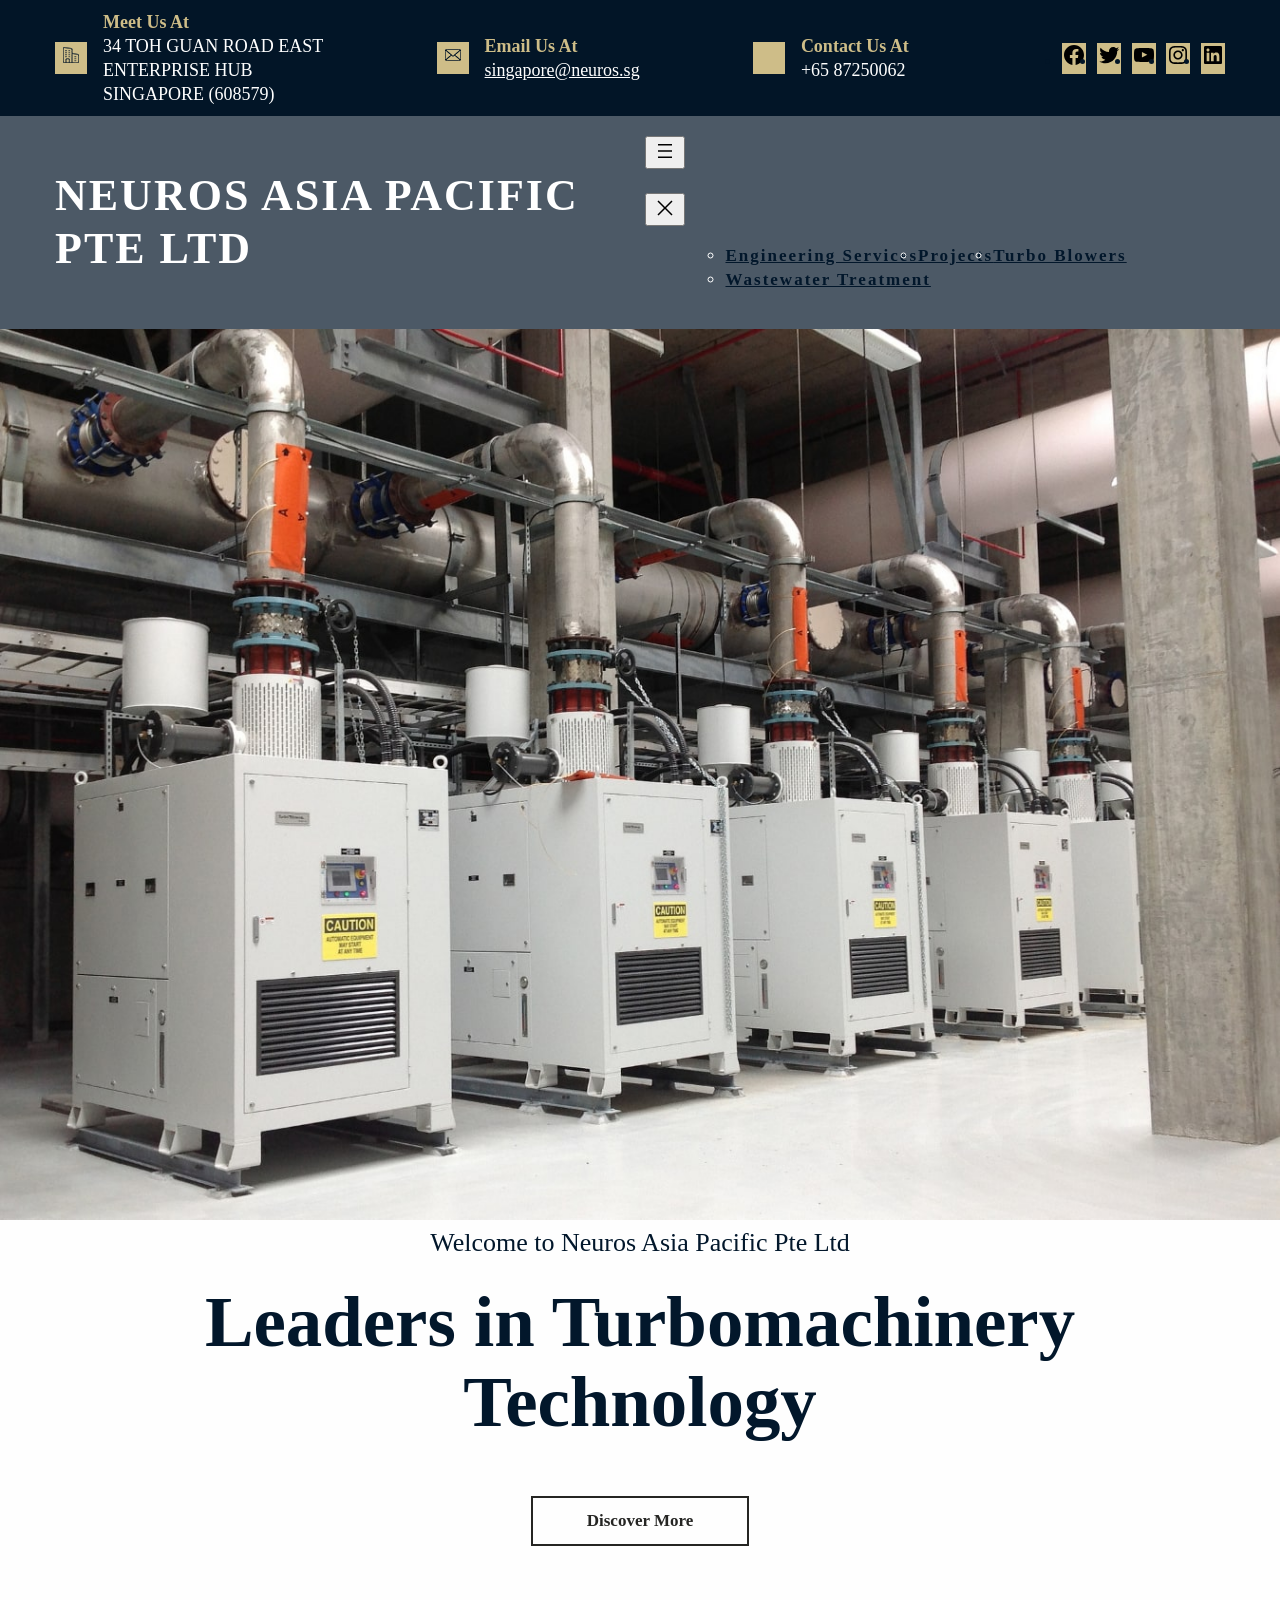
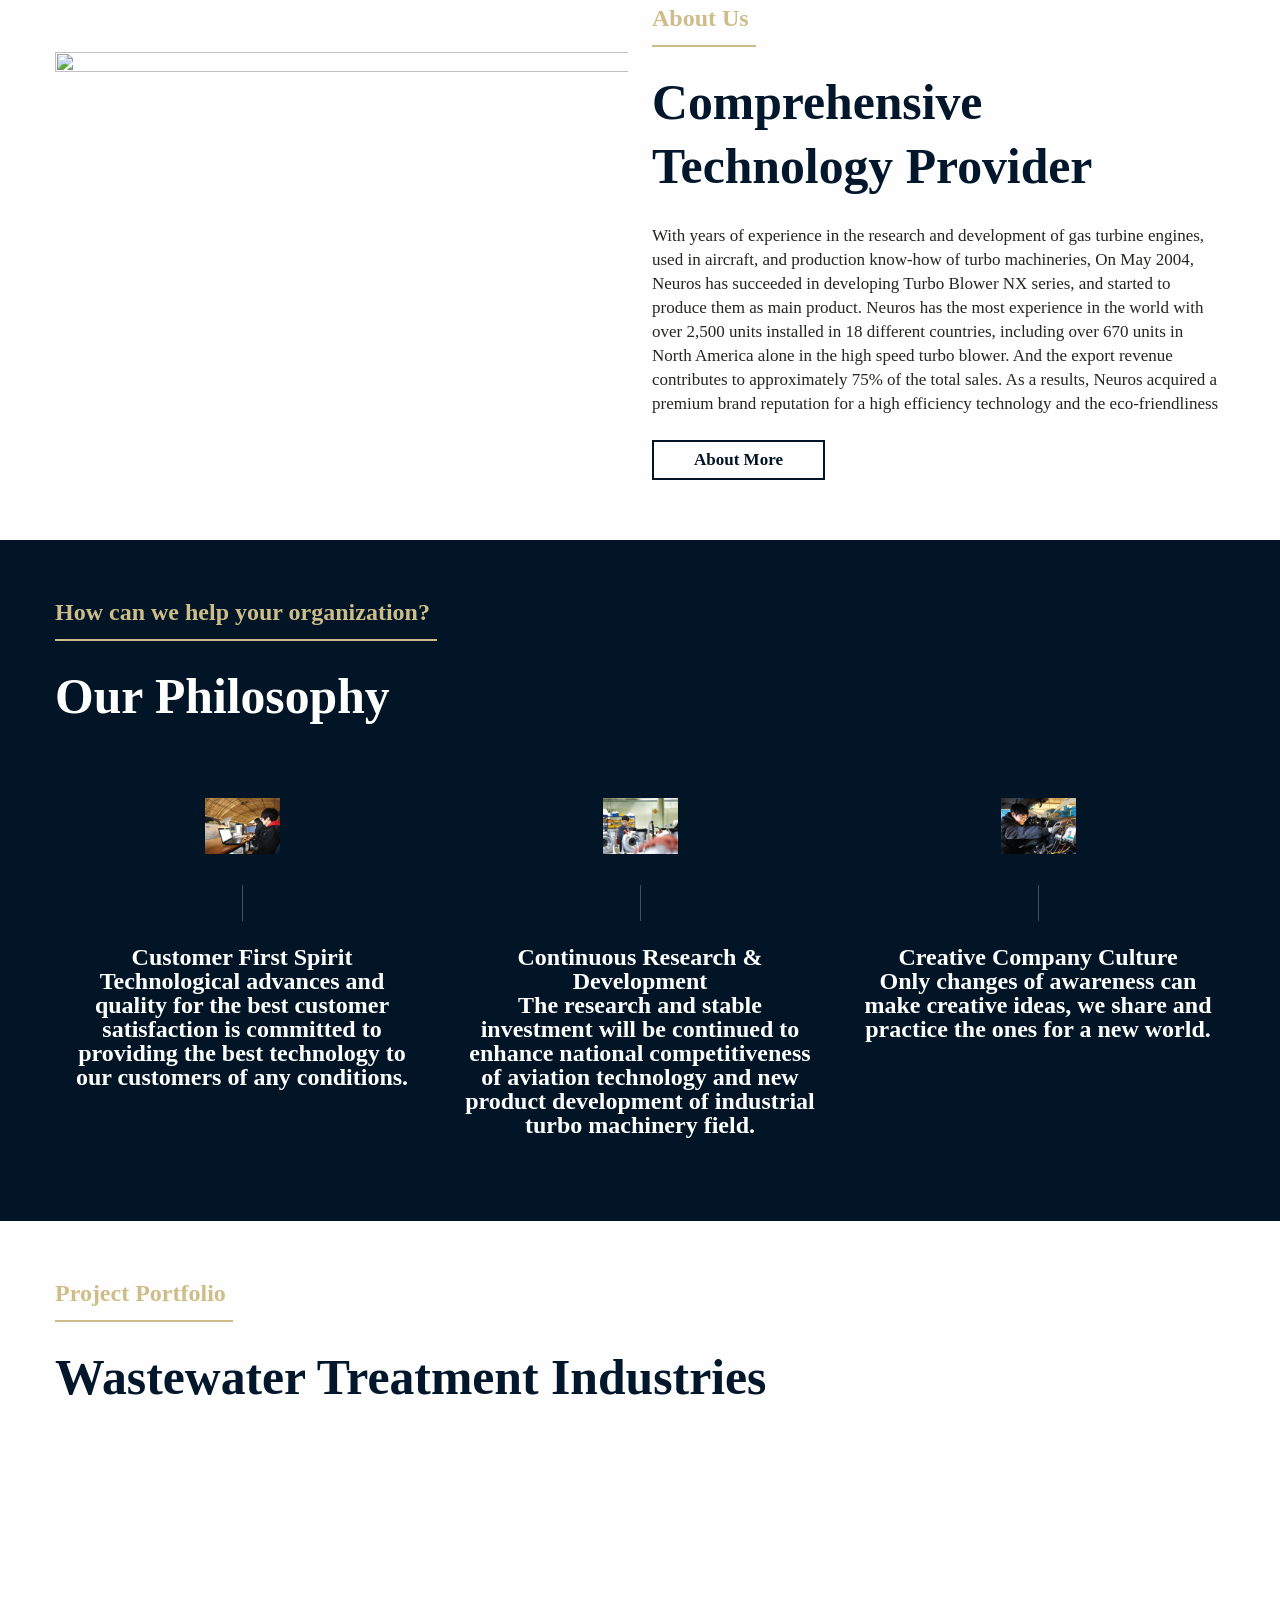
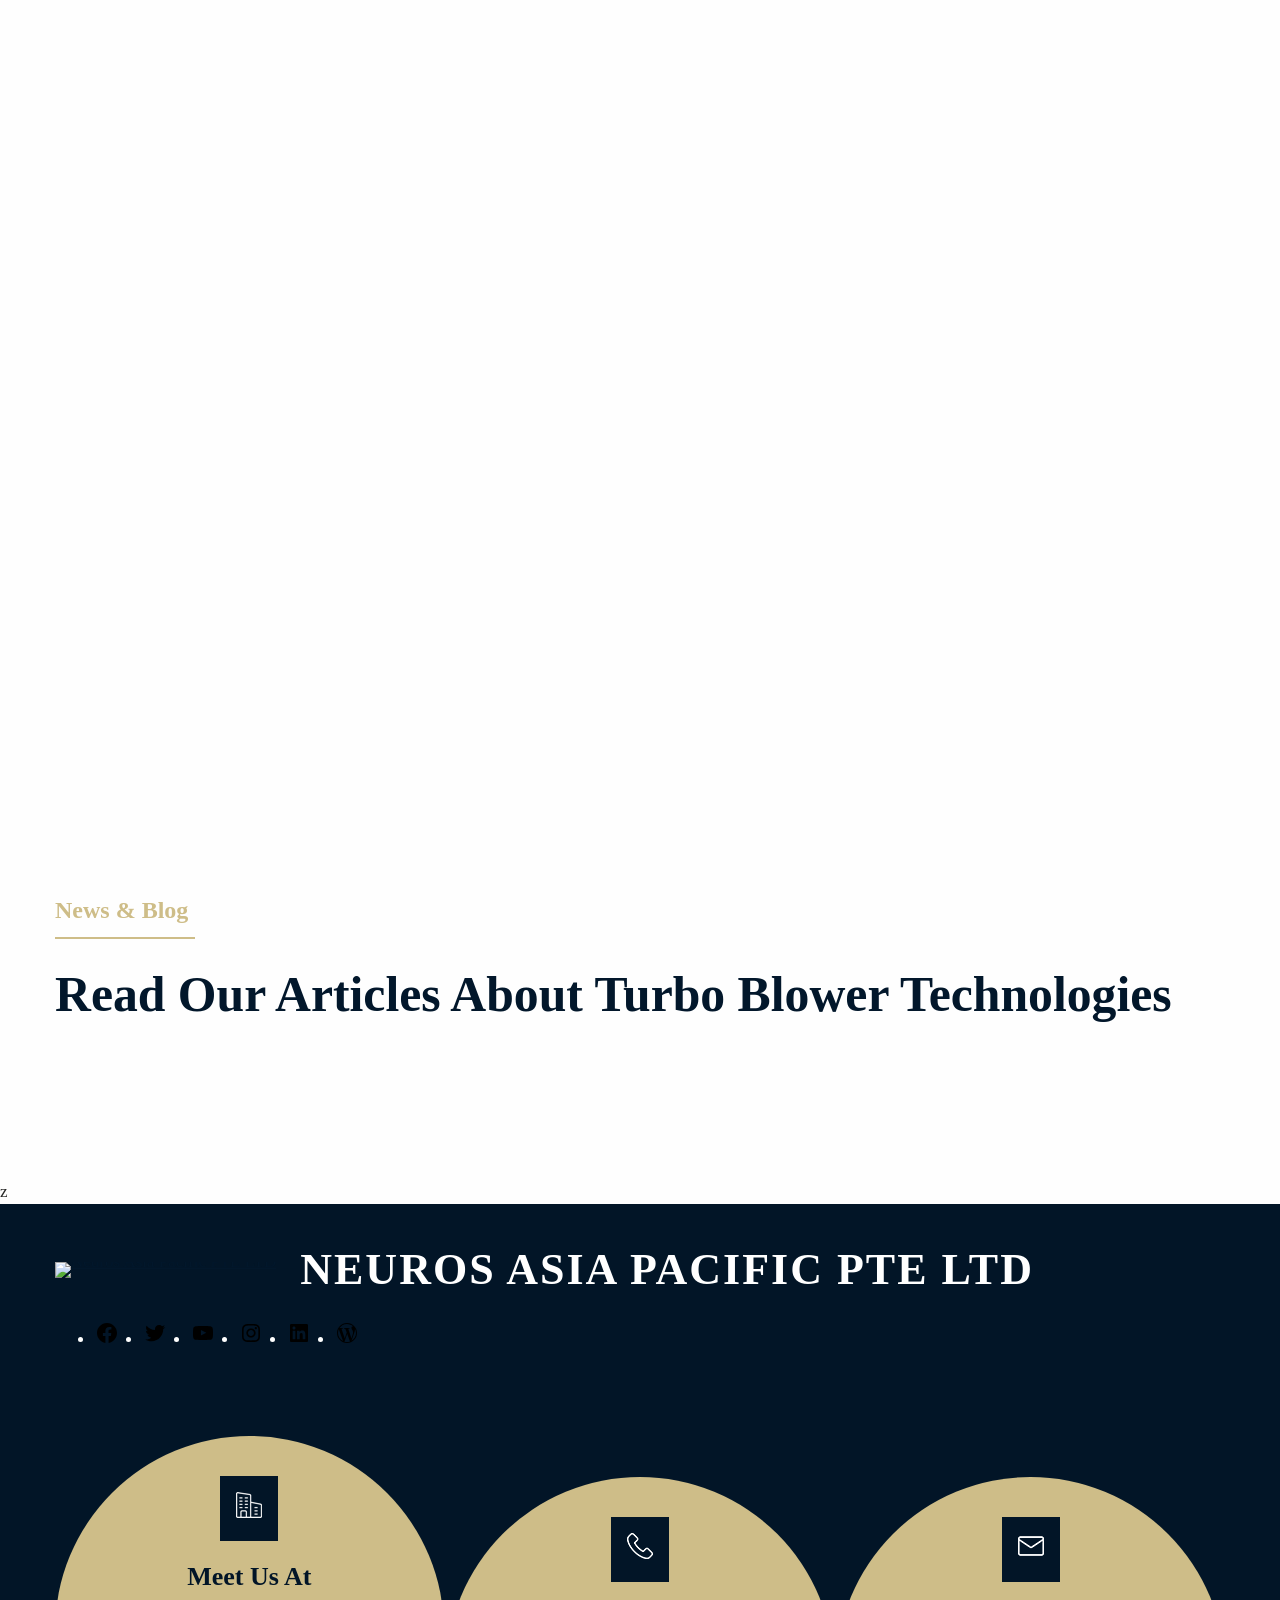
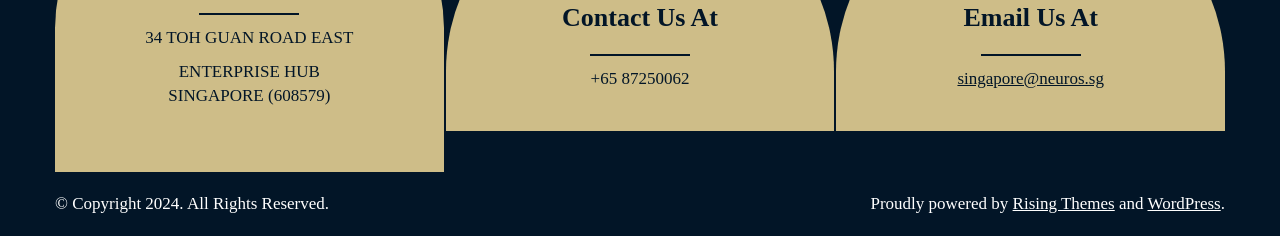
==== index.html @ a7eba2fc "Add files via upload" ====
<!DOCTYPE html>
<!-- saved from url=(0027)http://localhost/wordpress/ -->
<html lang="en-US"><head><meta http-equiv="Content-Type" content="text/html; charset=UTF-8">
	
	<meta name="viewport" content="width=device-width, initial-scale=1">
<meta name="robots" content="max-image-preview:large">
	<style>img:is([sizes="auto" i], [sizes^="auto," i]) { contain-intrinsic-size: 3000px 1500px }</style>
	<title>Neuros Asia Pacific PTE LTD</title>
<link rel="alternate" type="application/rss+xml" title="Neuros Asia Pacific PTE LTD » Feed" href="http://localhost/wordpress/index.php/feed/">
<link rel="alternate" type="application/rss+xml" title="Neuros Asia Pacific PTE LTD » Comments Feed" href="http://localhost/wordpress/index.php/comments/feed/">
<script>
window._wpemojiSettings = {"baseUrl":"https:\/\/s.w.org\/images\/core\/emoji\/15.0.3\/72x72\/","ext":".png","svgUrl":"https:\/\/s.w.org\/images\/core\/emoji\/15.0.3\/svg\/","svgExt":".svg","source":{"concatemoji":"\/\/localhost\/wordpress\/wp-includes\/js\/wp-emoji-release.min.js?ver=6.7.1"}};
/*! This file is auto-generated */
!function(i,n){var o,s,e;function c(e){try{var t={supportTests:e,timestamp:(new Date).valueOf()};sessionStorage.setItem(o,JSON.stringify(t))}catch(e){}}function p(e,t,n){e.clearRect(0,0,e.canvas.width,e.canvas.height),e.fillText(t,0,0);var t=new Uint32Array(e.getImageData(0,0,e.canvas.width,e.canvas.height).data),r=(e.clearRect(0,0,e.canvas.width,e.canvas.height),e.fillText(n,0,0),new Uint32Array(e.getImageData(0,0,e.canvas.width,e.canvas.height).data));return t.every(function(e,t){return e===r[t]})}function u(e,t,n){switch(t){case"flag":return n(e,"\ud83c\udff3\ufe0f\u200d\u26a7\ufe0f","\ud83c\udff3\ufe0f\u200b\u26a7\ufe0f")?!1:!n(e,"\ud83c\uddfa\ud83c\uddf3","\ud83c\uddfa\u200b\ud83c\uddf3")&&!n(e,"\ud83c\udff4\udb40\udc67\udb40\udc62\udb40\udc65\udb40\udc6e\udb40\udc67\udb40\udc7f","\ud83c\udff4\u200b\udb40\udc67\u200b\udb40\udc62\u200b\udb40\udc65\u200b\udb40\udc6e\u200b\udb40\udc67\u200b\udb40\udc7f");case"emoji":return!n(e,"\ud83d\udc26\u200d\u2b1b","\ud83d\udc26\u200b\u2b1b")}return!1}function f(e,t,n){var r="undefined"!=typeof WorkerGlobalScope&&self instanceof WorkerGlobalScope?new OffscreenCanvas(300,150):i.createElement("canvas"),a=r.getContext("2d",{willReadFrequently:!0}),o=(a.textBaseline="top",a.font="600 32px Arial",{});return e.forEach(function(e){o[e]=t(a,e,n)}),o}function t(e){var t=i.createElement("script");t.src=e,t.defer=!0,i.head.appendChild(t)}"undefined"!=typeof Promise&&(o="wpEmojiSettingsSupports",s=["flag","emoji"],n.supports={everything:!0,everythingExceptFlag:!0},e=new Promise(function(e){i.addEventListener("DOMContentLoaded",e,{once:!0})}),new Promise(function(t){var n=function(){try{var e=JSON.parse(sessionStorage.getItem(o));if("object"==typeof e&&"number"==typeof e.timestamp&&(new Date).valueOf()<e.timestamp+604800&&"object"==typeof e.supportTests)return e.supportTests}catch(e){}return null}();if(!n){if("undefined"!=typeof Worker&&"undefined"!=typeof OffscreenCanvas&&"undefined"!=typeof URL&&URL.createObjectURL&&"undefined"!=typeof Blob)try{var e="postMessage("+f.toString()+"("+[JSON.stringify(s),u.toString(),p.toString()].join(",")+"));",r=new Blob([e],{type:"text/javascript"}),a=new Worker(URL.createObjectURL(r),{name:"wpTestEmojiSupports"});return void(a.onmessage=function(e){c(n=e.data),a.terminate(),t(n)})}catch(e){}c(n=f(s,u,p))}t(n)}).then(function(e){for(var t in e)n.supports[t]=e[t],n.supports.everything=n.supports.everything&&n.supports[t],"flag"!==t&&(n.supports.everythingExceptFlag=n.supports.everythingExceptFlag&&n.supports[t]);n.supports.everythingExceptFlag=n.supports.everythingExceptFlag&&!n.supports.flag,n.DOMReady=!1,n.readyCallback=function(){n.DOMReady=!0}}).then(function(){return e}).then(function(){var e;n.supports.everything||(n.readyCallback(),(e=n.source||{}).concatemoji?t(e.concatemoji):e.wpemoji&&e.twemoji&&(t(e.twemoji),t(e.wpemoji)))}))}((window,document),window._wpemojiSettings);
</script>
<link rel="stylesheet" id="wp-block-image-css" href="./Neuros Asia Pacific PTE LTD_files/style.min.css" media="all">
<style id="wp-block-image-theme-inline-css">
:root :where(.wp-block-image figcaption){color:#555;font-size:13px;text-align:center}.is-dark-theme :root :where(.wp-block-image figcaption){color:#ffffffa6}.wp-block-image{margin:0 0 1em}
</style>
<style id="wp-block-group-inline-css">
.wp-block-group{box-sizing:border-box}:where(.wp-block-group.wp-block-group-is-layout-constrained){position:relative}
</style>
<style id="wp-block-group-theme-inline-css">
:where(.wp-block-group.has-background){padding:1.25em 2.375em}
</style>
<style id="wp-block-heading-inline-css">
h1.has-background,h2.has-background,h3.has-background,h4.has-background,h5.has-background,h6.has-background{padding:1.25em 2.375em}h1.has-text-align-left[style*=writing-mode]:where([style*=vertical-lr]),h1.has-text-align-right[style*=writing-mode]:where([style*=vertical-rl]),h2.has-text-align-left[style*=writing-mode]:where([style*=vertical-lr]),h2.has-text-align-right[style*=writing-mode]:where([style*=vertical-rl]),h3.has-text-align-left[style*=writing-mode]:where([style*=vertical-lr]),h3.has-text-align-right[style*=writing-mode]:where([style*=vertical-rl]),h4.has-text-align-left[style*=writing-mode]:where([style*=vertical-lr]),h4.has-text-align-right[style*=writing-mode]:where([style*=vertical-rl]),h5.has-text-align-left[style*=writing-mode]:where([style*=vertical-lr]),h5.has-text-align-right[style*=writing-mode]:where([style*=vertical-rl]),h6.has-text-align-left[style*=writing-mode]:where([style*=vertical-lr]),h6.has-text-align-right[style*=writing-mode]:where([style*=vertical-rl]){rotate:180deg}
</style>
<style id="wp-block-paragraph-inline-css">
.is-small-text{font-size:.875em}.is-regular-text{font-size:1em}.is-large-text{font-size:2.25em}.is-larger-text{font-size:3em}.has-drop-cap:not(:focus):first-letter{float:left;font-size:8.4em;font-style:normal;font-weight:100;line-height:.68;margin:.05em .1em 0 0;text-transform:uppercase}body.rtl .has-drop-cap:not(:focus):first-letter{float:none;margin-left:.1em}p.has-drop-cap.has-background{overflow:hidden}:root :where(p.has-background){padding:1.25em 2.375em}:where(p.has-text-color:not(.has-link-color)) a{color:inherit}p.has-text-align-left[style*="writing-mode:vertical-lr"],p.has-text-align-right[style*="writing-mode:vertical-rl"]{rotate:180deg}
</style>
<link rel="stylesheet" id="wp-block-social-links-css" href="./Neuros Asia Pacific PTE LTD_files/style(1).min.css" media="all">
<style id="wp-block-site-title-inline-css">
.wp-block-site-title{box-sizing:border-box}.wp-block-site-title :where(a){color:inherit;font-family:inherit;font-size:inherit;font-style:inherit;font-weight:inherit;letter-spacing:inherit;line-height:inherit;text-decoration:inherit}
</style>
<style id="wp-block-page-list-inline-css">
.wp-block-navigation .wp-block-page-list{align-items:var(--navigation-layout-align,initial);background-color:inherit;display:flex;flex-direction:var(--navigation-layout-direction,initial);flex-wrap:var(--navigation-layout-wrap,wrap);justify-content:var(--navigation-layout-justify,initial)}.wp-block-navigation .wp-block-navigation-item{background-color:inherit}
</style>
<link rel="stylesheet" id="wp-block-navigation-css" href="./Neuros Asia Pacific PTE LTD_files/style(2).min.css" media="all">
<style id="wp-block-template-part-theme-inline-css">
:root :where(.wp-block-template-part.has-background){margin-bottom:0;margin-top:0;padding:1.25em 2.375em}
</style>
<style id="wp-block-button-inline-css">
.wp-block-button__link{box-sizing:border-box;cursor:pointer;display:inline-block;text-align:center;word-break:break-word}.wp-block-button__link.aligncenter{text-align:center}.wp-block-button__link.alignright{text-align:right}:where(.wp-block-button__link){border-radius:9999px;box-shadow:none;padding:calc(.667em + 2px) calc(1.333em + 2px);text-decoration:none}.wp-block-button[style*=text-decoration] .wp-block-button__link{text-decoration:inherit}.wp-block-buttons>.wp-block-button.has-custom-width{max-width:none}.wp-block-buttons>.wp-block-button.has-custom-width .wp-block-button__link{width:100%}.wp-block-buttons>.wp-block-button.has-custom-font-size .wp-block-button__link{font-size:inherit}.wp-block-buttons>.wp-block-button.wp-block-button__width-25{width:calc(25% - var(--wp--style--block-gap, .5em)*.75)}.wp-block-buttons>.wp-block-button.wp-block-button__width-50{width:calc(50% - var(--wp--style--block-gap, .5em)*.5)}.wp-block-buttons>.wp-block-button.wp-block-button__width-75{width:calc(75% - var(--wp--style--block-gap, .5em)*.25)}.wp-block-buttons>.wp-block-button.wp-block-button__width-100{flex-basis:100%;width:100%}.wp-block-buttons.is-vertical>.wp-block-button.wp-block-button__width-25{width:25%}.wp-block-buttons.is-vertical>.wp-block-button.wp-block-button__width-50{width:50%}.wp-block-buttons.is-vertical>.wp-block-button.wp-block-button__width-75{width:75%}.wp-block-button.is-style-squared,.wp-block-button__link.wp-block-button.is-style-squared{border-radius:0}.wp-block-button.no-border-radius,.wp-block-button__link.no-border-radius{border-radius:0!important}:root :where(.wp-block-button .wp-block-button__link.is-style-outline),:root :where(.wp-block-button.is-style-outline>.wp-block-button__link){border:2px solid;padding:.667em 1.333em}:root :where(.wp-block-button .wp-block-button__link.is-style-outline:not(.has-text-color)),:root :where(.wp-block-button.is-style-outline>.wp-block-button__link:not(.has-text-color)){color:currentColor}:root :where(.wp-block-button .wp-block-button__link.is-style-outline:not(.has-background)),:root :where(.wp-block-button.is-style-outline>.wp-block-button__link:not(.has-background)){background-color:initial;background-image:none}
</style>
<style id="wp-block-buttons-inline-css">
.wp-block-buttons.is-vertical{flex-direction:column}.wp-block-buttons.is-vertical>.wp-block-button:last-child{margin-bottom:0}.wp-block-buttons>.wp-block-button{display:inline-block;margin:0}.wp-block-buttons.is-content-justification-left{justify-content:flex-start}.wp-block-buttons.is-content-justification-left.is-vertical{align-items:flex-start}.wp-block-buttons.is-content-justification-center{justify-content:center}.wp-block-buttons.is-content-justification-center.is-vertical{align-items:center}.wp-block-buttons.is-content-justification-right{justify-content:flex-end}.wp-block-buttons.is-content-justification-right.is-vertical{align-items:flex-end}.wp-block-buttons.is-content-justification-space-between{justify-content:space-between}.wp-block-buttons.aligncenter{text-align:center}.wp-block-buttons:not(.is-content-justification-space-between,.is-content-justification-right,.is-content-justification-left,.is-content-justification-center) .wp-block-button.aligncenter{margin-left:auto;margin-right:auto;width:100%}.wp-block-buttons[style*=text-decoration] .wp-block-button,.wp-block-buttons[style*=text-decoration] .wp-block-button__link{text-decoration:inherit}.wp-block-buttons.has-custom-font-size .wp-block-button__link{font-size:inherit}.wp-block-button.aligncenter{text-align:center}
</style>
<link rel="stylesheet" id="wp-block-cover-css" href="./Neuros Asia Pacific PTE LTD_files/style(3).min.css" media="all">
<style id="wp-block-columns-inline-css">
.wp-block-columns{align-items:normal!important;box-sizing:border-box;display:flex;flex-wrap:wrap!important}@media (min-width:782px){.wp-block-columns{flex-wrap:nowrap!important}}.wp-block-columns.are-vertically-aligned-top{align-items:flex-start}.wp-block-columns.are-vertically-aligned-center{align-items:center}.wp-block-columns.are-vertically-aligned-bottom{align-items:flex-end}@media (max-width:781px){.wp-block-columns:not(.is-not-stacked-on-mobile)>.wp-block-column{flex-basis:100%!important}}@media (min-width:782px){.wp-block-columns:not(.is-not-stacked-on-mobile)>.wp-block-column{flex-basis:0;flex-grow:1}.wp-block-columns:not(.is-not-stacked-on-mobile)>.wp-block-column[style*=flex-basis]{flex-grow:0}}.wp-block-columns.is-not-stacked-on-mobile{flex-wrap:nowrap!important}.wp-block-columns.is-not-stacked-on-mobile>.wp-block-column{flex-basis:0;flex-grow:1}.wp-block-columns.is-not-stacked-on-mobile>.wp-block-column[style*=flex-basis]{flex-grow:0}:where(.wp-block-columns){margin-bottom:1.75em}:where(.wp-block-columns.has-background){padding:1.25em 2.375em}.wp-block-column{flex-grow:1;min-width:0;overflow-wrap:break-word;word-break:break-word}.wp-block-column.is-vertically-aligned-top{align-self:flex-start}.wp-block-column.is-vertically-aligned-center{align-self:center}.wp-block-column.is-vertically-aligned-bottom{align-self:flex-end}.wp-block-column.is-vertically-aligned-stretch{align-self:stretch}.wp-block-column.is-vertically-aligned-bottom,.wp-block-column.is-vertically-aligned-center,.wp-block-column.is-vertically-aligned-top{width:100%}
</style>
<style id="wp-block-spacer-inline-css">
.wp-block-spacer{clear:both}
</style>
<style id="wp-block-video-inline-css">
.wp-block-video{box-sizing:border-box}.wp-block-video video{vertical-align:middle;width:100%}@supports (position:sticky){.wp-block-video [poster]{object-fit:cover}}.wp-block-video.aligncenter{text-align:center}.wp-block-video :where(figcaption){margin-bottom:1em;margin-top:.5em}
</style>
<style id="wp-block-video-theme-inline-css">
.wp-block-video :where(figcaption){color:#555;font-size:13px;text-align:center}.is-dark-theme .wp-block-video :where(figcaption){color:#ffffffa6}.wp-block-video{margin:0 0 1em}
</style>
<style id="wp-block-post-template-inline-css">
.wp-block-post-template{list-style:none;margin-bottom:0;margin-top:0;max-width:100%;padding:0}.wp-block-post-template.is-flex-container{display:flex;flex-direction:row;flex-wrap:wrap;gap:1.25em}.wp-block-post-template.is-flex-container>li{margin:0;width:100%}@media (min-width:600px){.wp-block-post-template.is-flex-container.is-flex-container.columns-2>li{width:calc(50% - .625em)}.wp-block-post-template.is-flex-container.is-flex-container.columns-3>li{width:calc(33.33333% - .83333em)}.wp-block-post-template.is-flex-container.is-flex-container.columns-4>li{width:calc(25% - .9375em)}.wp-block-post-template.is-flex-container.is-flex-container.columns-5>li{width:calc(20% - 1em)}.wp-block-post-template.is-flex-container.is-flex-container.columns-6>li{width:calc(16.66667% - 1.04167em)}}@media (max-width:600px){.wp-block-post-template-is-layout-grid.wp-block-post-template-is-layout-grid.wp-block-post-template-is-layout-grid.wp-block-post-template-is-layout-grid{grid-template-columns:1fr}}.wp-block-post-template-is-layout-constrained>li>.alignright,.wp-block-post-template-is-layout-flow>li>.alignright{float:right;margin-inline-end:0;margin-inline-start:2em}.wp-block-post-template-is-layout-constrained>li>.alignleft,.wp-block-post-template-is-layout-flow>li>.alignleft{float:left;margin-inline-end:2em;margin-inline-start:0}.wp-block-post-template-is-layout-constrained>li>.aligncenter,.wp-block-post-template-is-layout-flow>li>.aligncenter{margin-inline-end:auto;margin-inline-start:auto}
</style>
<style id="wp-block-site-logo-inline-css">
.wp-block-site-logo{box-sizing:border-box;line-height:0}.wp-block-site-logo a{display:inline-block;line-height:0}.wp-block-site-logo.is-default-size img{height:auto;width:120px}.wp-block-site-logo img{height:auto;max-width:100%}.wp-block-site-logo a,.wp-block-site-logo img{border-radius:inherit}.wp-block-site-logo.aligncenter{margin-left:auto;margin-right:auto;text-align:center}:root :where(.wp-block-site-logo.is-style-rounded){border-radius:9999px}
</style>
<style id="wp-block-separator-inline-css">
@charset "UTF-8";.wp-block-separator{border:none;border-top:2px solid}:root :where(.wp-block-separator.is-style-dots){height:auto;line-height:1;text-align:center}:root :where(.wp-block-separator.is-style-dots):before{color:currentColor;content:"···";font-family:serif;font-size:1.5em;letter-spacing:2em;padding-left:2em}.wp-block-separator.is-style-dots{background:none!important;border:none!important}
</style>
<style id="wp-block-separator-theme-inline-css">
.wp-block-separator.has-css-opacity{opacity:.4}.wp-block-separator{border:none;border-bottom:2px solid;margin-left:auto;margin-right:auto}.wp-block-separator.has-alpha-channel-opacity{opacity:1}.wp-block-separator:not(.is-style-wide):not(.is-style-dots){width:100px}.wp-block-separator.has-background:not(.is-style-dots){border-bottom:none;height:1px}.wp-block-separator.has-background:not(.is-style-wide):not(.is-style-dots){height:2px}
</style>
<style id="wp-block-library-inline-css">
:root{--wp-admin-theme-color:#007cba;--wp-admin-theme-color--rgb:0,124,186;--wp-admin-theme-color-darker-10:#006ba1;--wp-admin-theme-color-darker-10--rgb:0,107,161;--wp-admin-theme-color-darker-20:#005a87;--wp-admin-theme-color-darker-20--rgb:0,90,135;--wp-admin-border-width-focus:2px;--wp-block-synced-color:#7a00df;--wp-block-synced-color--rgb:122,0,223;--wp-bound-block-color:var(--wp-block-synced-color)}@media (min-resolution:192dpi){:root{--wp-admin-border-width-focus:1.5px}}.wp-element-button{cursor:pointer}:root{--wp--preset--font-size--normal:16px;--wp--preset--font-size--huge:42px}:root .has-very-light-gray-background-color{background-color:#eee}:root .has-very-dark-gray-background-color{background-color:#313131}:root .has-very-light-gray-color{color:#eee}:root .has-very-dark-gray-color{color:#313131}:root .has-vivid-green-cyan-to-vivid-cyan-blue-gradient-background{background:linear-gradient(135deg,#00d084,#0693e3)}:root .has-purple-crush-gradient-background{background:linear-gradient(135deg,#34e2e4,#4721fb 50%,#ab1dfe)}:root .has-hazy-dawn-gradient-background{background:linear-gradient(135deg,#faaca8,#dad0ec)}:root .has-subdued-olive-gradient-background{background:linear-gradient(135deg,#fafae1,#67a671)}:root .has-atomic-cream-gradient-background{background:linear-gradient(135deg,#fdd79a,#004a59)}:root .has-nightshade-gradient-background{background:linear-gradient(135deg,#330968,#31cdcf)}:root .has-midnight-gradient-background{background:linear-gradient(135deg,#020381,#2874fc)}.has-regular-font-size{font-size:1em}.has-larger-font-size{font-size:2.625em}.has-normal-font-size{font-size:var(--wp--preset--font-size--normal)}.has-huge-font-size{font-size:var(--wp--preset--font-size--huge)}.has-text-align-center{text-align:center}.has-text-align-left{text-align:left}.has-text-align-right{text-align:right}#end-resizable-editor-section{display:none}.aligncenter{clear:both}.items-justified-left{justify-content:flex-start}.items-justified-center{justify-content:center}.items-justified-right{justify-content:flex-end}.items-justified-space-between{justify-content:space-between}.screen-reader-text{border:0;clip:rect(1px,1px,1px,1px);clip-path:inset(50%);height:1px;margin:-1px;overflow:hidden;padding:0;position:absolute;width:1px;word-wrap:normal!important}.screen-reader-text:focus{background-color:#ddd;clip:auto!important;clip-path:none;color:#444;display:block;font-size:1em;height:auto;left:5px;line-height:normal;padding:15px 23px 14px;text-decoration:none;top:5px;width:auto;z-index:100000}html :where(.has-border-color){border-style:solid}html :where([style*=border-top-color]){border-top-style:solid}html :where([style*=border-right-color]){border-right-style:solid}html :where([style*=border-bottom-color]){border-bottom-style:solid}html :where([style*=border-left-color]){border-left-style:solid}html :where([style*=border-width]){border-style:solid}html :where([style*=border-top-width]){border-top-style:solid}html :where([style*=border-right-width]){border-right-style:solid}html :where([style*=border-bottom-width]){border-bottom-style:solid}html :where([style*=border-left-width]){border-left-style:solid}html :where(img[class*=wp-image-]){height:auto;max-width:100%}:where(figure){margin:0 0 1em}html :where(.is-position-sticky){--wp-admin--admin-bar--position-offset:var(--wp-admin--admin-bar--height,0px)}@media screen and (max-width:600px){html :where(.is-position-sticky){--wp-admin--admin-bar--position-offset:0px}}
</style>
<style id="global-styles-inline-css">
:root{--wp--preset--aspect-ratio--square: 1;--wp--preset--aspect-ratio--4-3: 4/3;--wp--preset--aspect-ratio--3-4: 3/4;--wp--preset--aspect-ratio--3-2: 3/2;--wp--preset--aspect-ratio--2-3: 2/3;--wp--preset--aspect-ratio--16-9: 16/9;--wp--preset--aspect-ratio--9-16: 9/16;--wp--preset--color--black: #000000;--wp--preset--color--cyan-bluish-gray: #abb8c3;--wp--preset--color--white: #ffffff;--wp--preset--color--pale-pink: #f78da7;--wp--preset--color--vivid-red: #cf2e2e;--wp--preset--color--luminous-vivid-orange: #ff6900;--wp--preset--color--luminous-vivid-amber: #fcb900;--wp--preset--color--light-green-cyan: #7bdcb5;--wp--preset--color--vivid-green-cyan: #00d084;--wp--preset--color--pale-cyan-blue: #8ed1fc;--wp--preset--color--vivid-cyan-blue: #0693e3;--wp--preset--color--vivid-purple: #9b51e0;--wp--preset--color--base: #fefefe;--wp--preset--color--body-text: #252523;--wp--preset--color--section-bg: #f8f8f8;--wp--preset--color--heading: #02172b;--wp--preset--color--primary: #cebd88;--wp--preset--color--secondary: #021527;--wp--preset--gradient--vivid-cyan-blue-to-vivid-purple: linear-gradient(135deg,rgba(6,147,227,1) 0%,rgb(155,81,224) 100%);--wp--preset--gradient--light-green-cyan-to-vivid-green-cyan: linear-gradient(135deg,rgb(122,220,180) 0%,rgb(0,208,130) 100%);--wp--preset--gradient--luminous-vivid-amber-to-luminous-vivid-orange: linear-gradient(135deg,rgba(252,185,0,1) 0%,rgba(255,105,0,1) 100%);--wp--preset--gradient--luminous-vivid-orange-to-vivid-red: linear-gradient(135deg,rgba(255,105,0,1) 0%,rgb(207,46,46) 100%);--wp--preset--gradient--very-light-gray-to-cyan-bluish-gray: linear-gradient(135deg,rgb(238,238,238) 0%,rgb(169,184,195) 100%);--wp--preset--gradient--cool-to-warm-spectrum: linear-gradient(135deg,rgb(74,234,220) 0%,rgb(151,120,209) 20%,rgb(207,42,186) 40%,rgb(238,44,130) 60%,rgb(251,105,98) 80%,rgb(254,248,76) 100%);--wp--preset--gradient--blush-light-purple: linear-gradient(135deg,rgb(255,206,236) 0%,rgb(152,150,240) 100%);--wp--preset--gradient--blush-bordeaux: linear-gradient(135deg,rgb(254,205,165) 0%,rgb(254,45,45) 50%,rgb(107,0,62) 100%);--wp--preset--gradient--luminous-dusk: linear-gradient(135deg,rgb(255,203,112) 0%,rgb(199,81,192) 50%,rgb(65,88,208) 100%);--wp--preset--gradient--pale-ocean: linear-gradient(135deg,rgb(255,245,203) 0%,rgb(182,227,212) 50%,rgb(51,167,181) 100%);--wp--preset--gradient--electric-grass: linear-gradient(135deg,rgb(202,248,128) 0%,rgb(113,206,126) 100%);--wp--preset--gradient--midnight: linear-gradient(135deg,rgb(2,3,129) 0%,rgb(40,116,252) 100%);--wp--preset--font-size--small: 16px;--wp--preset--font-size--medium: 18px;--wp--preset--font-size--large: 26px;--wp--preset--font-size--x-large: 42px;--wp--preset--font-size--body-text: 17px;--wp--preset--font-size--extra-small: 14px;--wp--preset--font-size--regular: 22px;--wp--preset--font-size--extra-large: 32px;--wp--preset--font-size--big: clamp(1.875rem, 1.725rem + 0.75vw, 2.625rem);;--wp--preset--font-size--huge: clamp(40px, calc(2.25rem + ((1vw - 3.2px) * 2.375)), 74px);;--wp--preset--font-size--gigantic: clamp(42px, calc(2.625rem + ((1vw - 3.2px) * 2.75)), 86px);;--wp--preset--font-size--banner-title: clamp(2.625rem, 1.982rem + 3.214vw, 4.875rem);--wp--preset--font-size--section-title: clamp(2.25rem, 1.964rem + 1.429vw, 3.25rem);--wp--preset--font-family--cormorant: "Cormorant Infant", sans serif;--wp--preset--spacing--20: 0.44rem;--wp--preset--spacing--30: 0.67rem;--wp--preset--spacing--40: 1rem;--wp--preset--spacing--50: 1.5rem;--wp--preset--spacing--60: 2.25rem;--wp--preset--spacing--70: 3.38rem;--wp--preset--spacing--80: 5.06rem;--wp--preset--shadow--natural: 6px 6px 9px rgba(0, 0, 0, 0.2);--wp--preset--shadow--deep: 12px 12px 50px rgba(0, 0, 0, 0.4);--wp--preset--shadow--sharp: 6px 6px 0px rgba(0, 0, 0, 0.2);--wp--preset--shadow--outlined: 6px 6px 0px -3px rgba(255, 255, 255, 1), 6px 6px rgba(0, 0, 0, 1);--wp--preset--shadow--crisp: 6px 6px 0px rgba(0, 0, 0, 1);}:root { --wp--style--global--content-size: 990px;--wp--style--global--wide-size: 1170px; }:where(body) { margin: 0; }.wp-site-blocks { padding-top: var(--wp--style--root--padding-top); padding-bottom: var(--wp--style--root--padding-bottom); }.has-global-padding { padding-right: var(--wp--style--root--padding-right); padding-left: var(--wp--style--root--padding-left); }.has-global-padding > .alignfull { margin-right: calc(var(--wp--style--root--padding-right) * -1); margin-left: calc(var(--wp--style--root--padding-left) * -1); }.has-global-padding :where(:not(.alignfull.is-layout-flow) > .has-global-padding:not(.wp-block-block, .alignfull)) { padding-right: 0; padding-left: 0; }.has-global-padding :where(:not(.alignfull.is-layout-flow) > .has-global-padding:not(.wp-block-block, .alignfull)) > .alignfull { margin-left: 0; margin-right: 0; }.wp-site-blocks > .alignleft { float: left; margin-right: 2em; }.wp-site-blocks > .alignright { float: right; margin-left: 2em; }.wp-site-blocks > .aligncenter { justify-content: center; margin-left: auto; margin-right: auto; }:where(.wp-site-blocks) > * { margin-block-start: 24px; margin-block-end: 0; }:where(.wp-site-blocks) > :first-child { margin-block-start: 0; }:where(.wp-site-blocks) > :last-child { margin-block-end: 0; }:root { --wp--style--block-gap: 24px; }:root :where(.is-layout-flow) > :first-child{margin-block-start: 0;}:root :where(.is-layout-flow) > :last-child{margin-block-end: 0;}:root :where(.is-layout-flow) > *{margin-block-start: 24px;margin-block-end: 0;}:root :where(.is-layout-constrained) > :first-child{margin-block-start: 0;}:root :where(.is-layout-constrained) > :last-child{margin-block-end: 0;}:root :where(.is-layout-constrained) > *{margin-block-start: 24px;margin-block-end: 0;}:root :where(.is-layout-flex){gap: 24px;}:root :where(.is-layout-grid){gap: 24px;}.is-layout-flow > .alignleft{float: left;margin-inline-start: 0;margin-inline-end: 2em;}.is-layout-flow > .alignright{float: right;margin-inline-start: 2em;margin-inline-end: 0;}.is-layout-flow > .aligncenter{margin-left: auto !important;margin-right: auto !important;}.is-layout-constrained > .alignleft{float: left;margin-inline-start: 0;margin-inline-end: 2em;}.is-layout-constrained > .alignright{float: right;margin-inline-start: 2em;margin-inline-end: 0;}.is-layout-constrained > .aligncenter{margin-left: auto !important;margin-right: auto !important;}.is-layout-constrained > :where(:not(.alignleft):not(.alignright):not(.alignfull)){max-width: var(--wp--style--global--content-size);margin-left: auto !important;margin-right: auto !important;}.is-layout-constrained > .alignwide{max-width: var(--wp--style--global--wide-size);}body .is-layout-flex{display: flex;}.is-layout-flex{flex-wrap: wrap;align-items: center;}.is-layout-flex > :is(*, div){margin: 0;}body .is-layout-grid{display: grid;}.is-layout-grid > :is(*, div){margin: 0;}body{background-color: var(--wp--preset--color--base);color: var(--wp--preset--color--body-text);font-family: var(--wp--preset--font-family--cormorant);font-size: var(--wp--preset--font-size--body-text);font-weight: 400;line-height: 1.5rem;margin-top: 0;margin-right: 0;margin-bottom: 0;margin-left: 0;--wp--style--root--padding-top: 0;--wp--style--root--padding-right: 0;--wp--style--root--padding-bottom: 0;--wp--style--root--padding-left: 0;}a:where(:not(.wp-element-button)){color: var(--wp--preset--color--heading);text-decoration: underline;}:root :where(a:where(:not(.wp-element-button)):hover){color: var(--wp--preset--color--primary);}:root :where(a:where(:not(.wp-element-button)):focus){color: var(--wp--preset--color--primary);outline-style: dotted;outline-width: 1px;}h1, h2, h3, h4, h5, h6{color: var(--wp--preset--color--heading);font-family: var(--wp--preset--font-family--cormorant);font-weight: 700;}h1{font-size: 50px;line-height: 1.5;}h2{font-size: 44px;line-height: 1.3;}h3{font-size: 28px;}h4{font-size: 24px;}h5{font-size: 22px;}h6{font-size: 18px;}:root :where(.wp-element-button, .wp-block-button__link){background-color: var(--wp--preset--color--primary);border-width: 0;color: var(--wp--preset--color--white);font-family: inherit;font-size: inherit;line-height: inherit;padding: calc(0.667em + 2px) calc(1.333em + 2px);text-decoration: none;}:root :where(.wp-element-button:hover, .wp-block-button__link:hover){background-color: var(--wp--preset--color--secondary);color: var(--wp--preset--color--white);}.has-black-color{color: var(--wp--preset--color--black) !important;}.has-cyan-bluish-gray-color{color: var(--wp--preset--color--cyan-bluish-gray) !important;}.has-white-color{color: var(--wp--preset--color--white) !important;}.has-pale-pink-color{color: var(--wp--preset--color--pale-pink) !important;}.has-vivid-red-color{color: var(--wp--preset--color--vivid-red) !important;}.has-luminous-vivid-orange-color{color: var(--wp--preset--color--luminous-vivid-orange) !important;}.has-luminous-vivid-amber-color{color: var(--wp--preset--color--luminous-vivid-amber) !important;}.has-light-green-cyan-color{color: var(--wp--preset--color--light-green-cyan) !important;}.has-vivid-green-cyan-color{color: var(--wp--preset--color--vivid-green-cyan) !important;}.has-pale-cyan-blue-color{color: var(--wp--preset--color--pale-cyan-blue) !important;}.has-vivid-cyan-blue-color{color: var(--wp--preset--color--vivid-cyan-blue) !important;}.has-vivid-purple-color{color: var(--wp--preset--color--vivid-purple) !important;}.has-base-color{color: var(--wp--preset--color--base) !important;}.has-body-text-color{color: var(--wp--preset--color--body-text) !important;}.has-section-bg-color{color: var(--wp--preset--color--section-bg) !important;}.has-heading-color{color: var(--wp--preset--color--heading) !important;}.has-primary-color{color: var(--wp--preset--color--primary) !important;}.has-secondary-color{color: var(--wp--preset--color--secondary) !important;}.has-black-background-color{background-color: var(--wp--preset--color--black) !important;}.has-cyan-bluish-gray-background-color{background-color: var(--wp--preset--color--cyan-bluish-gray) !important;}.has-white-background-color{background-color: var(--wp--preset--color--white) !important;}.has-pale-pink-background-color{background-color: var(--wp--preset--color--pale-pink) !important;}.has-vivid-red-background-color{background-color: var(--wp--preset--color--vivid-red) !important;}.has-luminous-vivid-orange-background-color{background-color: var(--wp--preset--color--luminous-vivid-orange) !important;}.has-luminous-vivid-amber-background-color{background-color: var(--wp--preset--color--luminous-vivid-amber) !important;}.has-light-green-cyan-background-color{background-color: var(--wp--preset--color--light-green-cyan) !important;}.has-vivid-green-cyan-background-color{background-color: var(--wp--preset--color--vivid-green-cyan) !important;}.has-pale-cyan-blue-background-color{background-color: var(--wp--preset--color--pale-cyan-blue) !important;}.has-vivid-cyan-blue-background-color{background-color: var(--wp--preset--color--vivid-cyan-blue) !important;}.has-vivid-purple-background-color{background-color: var(--wp--preset--color--vivid-purple) !important;}.has-base-background-color{background-color: var(--wp--preset--color--base) !important;}.has-body-text-background-color{background-color: var(--wp--preset--color--body-text) !important;}.has-section-bg-background-color{background-color: var(--wp--preset--color--section-bg) !important;}.has-heading-background-color{background-color: var(--wp--preset--color--heading) !important;}.has-primary-background-color{background-color: var(--wp--preset--color--primary) !important;}.has-secondary-background-color{background-color: var(--wp--preset--color--secondary) !important;}.has-black-border-color{border-color: var(--wp--preset--color--black) !important;}.has-cyan-bluish-gray-border-color{border-color: var(--wp--preset--color--cyan-bluish-gray) !important;}.has-white-border-color{border-color: var(--wp--preset--color--white) !important;}.has-pale-pink-border-color{border-color: var(--wp--preset--color--pale-pink) !important;}.has-vivid-red-border-color{border-color: var(--wp--preset--color--vivid-red) !important;}.has-luminous-vivid-orange-border-color{border-color: var(--wp--preset--color--luminous-vivid-orange) !important;}.has-luminous-vivid-amber-border-color{border-color: var(--wp--preset--color--luminous-vivid-amber) !important;}.has-light-green-cyan-border-color{border-color: var(--wp--preset--color--light-green-cyan) !important;}.has-vivid-green-cyan-border-color{border-color: var(--wp--preset--color--vivid-green-cyan) !important;}.has-pale-cyan-blue-border-color{border-color: var(--wp--preset--color--pale-cyan-blue) !important;}.has-vivid-cyan-blue-border-color{border-color: var(--wp--preset--color--vivid-cyan-blue) !important;}.has-vivid-purple-border-color{border-color: var(--wp--preset--color--vivid-purple) !important;}.has-base-border-color{border-color: var(--wp--preset--color--base) !important;}.has-body-text-border-color{border-color: var(--wp--preset--color--body-text) !important;}.has-section-bg-border-color{border-color: var(--wp--preset--color--section-bg) !important;}.has-heading-border-color{border-color: var(--wp--preset--color--heading) !important;}.has-primary-border-color{border-color: var(--wp--preset--color--primary) !important;}.has-secondary-border-color{border-color: var(--wp--preset--color--secondary) !important;}.has-vivid-cyan-blue-to-vivid-purple-gradient-background{background: var(--wp--preset--gradient--vivid-cyan-blue-to-vivid-purple) !important;}.has-light-green-cyan-to-vivid-green-cyan-gradient-background{background: var(--wp--preset--gradient--light-green-cyan-to-vivid-green-cyan) !important;}.has-luminous-vivid-amber-to-luminous-vivid-orange-gradient-background{background: var(--wp--preset--gradient--luminous-vivid-amber-to-luminous-vivid-orange) !important;}.has-luminous-vivid-orange-to-vivid-red-gradient-background{background: var(--wp--preset--gradient--luminous-vivid-orange-to-vivid-red) !important;}.has-very-light-gray-to-cyan-bluish-gray-gradient-background{background: var(--wp--preset--gradient--very-light-gray-to-cyan-bluish-gray) !important;}.has-cool-to-warm-spectrum-gradient-background{background: var(--wp--preset--gradient--cool-to-warm-spectrum) !important;}.has-blush-light-purple-gradient-background{background: var(--wp--preset--gradient--blush-light-purple) !important;}.has-blush-bordeaux-gradient-background{background: var(--wp--preset--gradient--blush-bordeaux) !important;}.has-luminous-dusk-gradient-background{background: var(--wp--preset--gradient--luminous-dusk) !important;}.has-pale-ocean-gradient-background{background: var(--wp--preset--gradient--pale-ocean) !important;}.has-electric-grass-gradient-background{background: var(--wp--preset--gradient--electric-grass) !important;}.has-midnight-gradient-background{background: var(--wp--preset--gradient--midnight) !important;}.has-small-font-size{font-size: var(--wp--preset--font-size--small) !important;}.has-medium-font-size{font-size: var(--wp--preset--font-size--medium) !important;}.has-large-font-size{font-size: var(--wp--preset--font-size--large) !important;}.has-x-large-font-size{font-size: var(--wp--preset--font-size--x-large) !important;}.has-body-text-font-size{font-size: var(--wp--preset--font-size--body-text) !important;}.has-extra-small-font-size{font-size: var(--wp--preset--font-size--extra-small) !important;}.has-regular-font-size{font-size: var(--wp--preset--font-size--regular) !important;}.has-extra-large-font-size{font-size: var(--wp--preset--font-size--extra-large) !important;}.has-big-font-size{font-size: var(--wp--preset--font-size--big) !important;}.has-huge-font-size{font-size: var(--wp--preset--font-size--huge) !important;}.has-gigantic-font-size{font-size: var(--wp--preset--font-size--gigantic) !important;}.has-banner-title-font-size{font-size: var(--wp--preset--font-size--banner-title) !important;}.has-section-title-font-size{font-size: var(--wp--preset--font-size--section-title) !important;}.has-cormorant-font-family{font-family: var(--wp--preset--font-family--cormorant) !important;}
:root :where(.wp-block-site-title){font-family: var(--wp--preset--font-family--cormorant);font-size: clamp(2rem, 1.75rem + 1.25vw, 3rem);font-weight: 700;letter-spacing: 2px;line-height: 1.2;}
:root :where(.wp-block-site-title a:where(:not(.wp-element-button))){color: var(--wp--preset--color--white);;text-decoration: none;text-transform: uppercase;}
:root :where(.wp-block-navigation){color: var(--wp--preset--color--white);;font-weight: 500;letter-spacing: 2px;}
:root :where(.wp-block-navigation a:where(:not(.wp-element-button)):hover){color: var(--wp--preset--color--primary);;}
:root :where(.wp-block-navigation a:where(:not(.wp-element-button)):focus){color: var(--wp--preset--color--primary);;}
:root :where(.wp-block-navigation a:where(:not(.wp-element-button)):active){color: var(--wp--preset--color--primary);;}
</style>
<style id="block-style-variation-styles-inline-css">
:root :where(.wp-block-button.is-style-outline--2 .wp-block-button__link){background: transparent none;border-color: currentColor;border-width: 2px;border-style: solid;color: currentColor;padding-top: 0.667em;padding-right: 1.33em;padding-bottom: 0.667em;padding-left: 1.33em;}
:root :where(.wp-block-button.is-style-outline--3 .wp-block-button__link){background: transparent none;border-color: currentColor;border-width: 2px;border-style: solid;color: currentColor;padding-top: 0.667em;padding-right: 1.33em;padding-bottom: 0.667em;padding-left: 1.33em;}
</style>
<style id="wp-emoji-styles-inline-css">

	img.wp-smiley, img.emoji {
		display: inline !important;
		border: none !important;
		box-shadow: none !important;
		height: 1em !important;
		width: 1em !important;
		margin: 0 0.07em !important;
		vertical-align: -0.1em !important;
		background: none !important;
		padding: 0 !important;
	}
</style>
<style id="core-block-supports-inline-css">
.wp-container-core-group-is-layout-1 > .alignfull{margin-right:calc(8px * -1);margin-left:calc(8px * -1);}.wp-container-core-group-is-layout-2{flex-wrap:nowrap;}.wp-elements-7f671bbce74fe8f46deda28e796451b6 a:where(:not(.wp-element-button)){color:var(--wp--preset--color--primary);}.wp-elements-4c15d3782930bd5530cd4fe86ea6f020 a:where(:not(.wp-element-button)){color:var(--wp--preset--color--white);}.wp-elements-e3b4228ef923884264a861cd309677a4 a:where(:not(.wp-element-button)){color:var(--wp--preset--color--white);}.wp-container-core-group-is-layout-4{flex-wrap:nowrap;gap:var(--wp--preset--spacing--40);}.wp-container-core-group-is-layout-6 > .alignfull{margin-right:calc(8px * -1);margin-left:calc(8px * -1);}.wp-container-core-group-is-layout-7{flex-wrap:nowrap;}.wp-elements-3c8b5058a8112f99f5ab5758b7c38294 a:where(:not(.wp-element-button)){color:var(--wp--preset--color--primary);}.wp-elements-1369b86f4e68a18a58301c65138ddeb7 a:where(:not(.wp-element-button)){color:var(--wp--preset--color--white);}.wp-elements-1369b86f4e68a18a58301c65138ddeb7 a:where(:not(.wp-element-button)):hover{color:var(--wp--preset--color--primary);}.wp-container-core-group-is-layout-9{flex-wrap:nowrap;gap:var(--wp--preset--spacing--40);}.wp-container-core-group-is-layout-11 > .alignfull{margin-right:calc(8px * -1);margin-left:calc(8px * -1);}.wp-container-core-group-is-layout-12{flex-wrap:nowrap;}.wp-elements-10c908cb2193e5c9bd5df4fc8b81b80b a:where(:not(.wp-element-button)){color:var(--wp--preset--color--primary);}.wp-elements-07b665c57a3259fecd148f015619092c a:where(:not(.wp-element-button)){color:var(--wp--preset--color--white);}.wp-container-core-group-is-layout-14{flex-wrap:nowrap;gap:var(--wp--preset--spacing--40);}.wp-container-core-social-links-is-layout-1{gap:0 var(--wp--preset--spacing--30);justify-content:center;}.wp-container-core-group-is-layout-17{justify-content:space-between;}.wp-container-core-group-is-layout-19 > .alignfull{margin-right:calc(20px * -1);margin-left:calc(20px * -1);}.wp-container-core-group-is-layout-22{flex-wrap:nowrap;justify-content:space-between;}.wp-container-core-group-is-layout-24 > .alignfull{margin-right:calc(20px * -1);margin-left:calc(20px * -1);}.wp-container-core-group-is-layout-26{flex-wrap:nowrap;justify-content:center;}.wp-container-core-buttons-is-layout-1{justify-content:center;}.wp-elements-000263e3c2ca18e95a20760b6f0f0b2a a:where(:not(.wp-element-button)){color:var(--wp--preset--color--primary);}.wp-container-core-group-is-layout-30 > .alignfull{margin-right:calc(var(--wp--preset--spacing--20) * -1);}.wp-container-core-group-is-layout-31{flex-wrap:nowrap;}.wp-container-core-columns-is-layout-1{flex-wrap:nowrap;}.wp-container-core-group-is-layout-33 > .alignfull{margin-right:calc(20px * -1);margin-left:calc(20px * -1);}.wp-elements-a5fbb5cc9665f9578f7b5a1963711f14 a:where(:not(.wp-element-button)){color:var(--wp--preset--color--primary);}.wp-container-core-group-is-layout-34 > .alignfull{margin-right:calc(var(--wp--preset--spacing--20) * -1);}.wp-container-core-group-is-layout-35{flex-wrap:nowrap;}.wp-elements-3144674e1aa13f051de1ce1170318845 a:where(:not(.wp-element-button)){color:var(--wp--preset--color--white);}.wp-container-core-group-is-layout-37{flex-wrap:nowrap;justify-content:center;}.wp-container-core-group-is-layout-38 > :where(:not(.alignleft):not(.alignright):not(.alignfull)){max-width:2px;margin-left:auto !important;margin-right:auto !important;}.wp-container-core-group-is-layout-38 > .alignwide{max-width:2px;}.wp-container-core-group-is-layout-38 .alignfull{max-width:none;}.wp-container-core-group-is-layout-38 > .alignfull{margin-right:calc(1px * -1);}.wp-container-core-group-is-layout-39{flex-wrap:nowrap;justify-content:center;}.wp-elements-265c0423c9809eb2a9fdf02b51b2949f a:where(:not(.wp-element-button)){color:var(--wp--preset--color--white);}.wp-container-core-buttons-is-layout-3{justify-content:center;}.wp-container-core-group-is-layout-40 > .alignfull{margin-right:calc(10px * -1);margin-left:calc(10px * -1);}.wp-container-core-group-is-layout-41{flex-wrap:nowrap;justify-content:center;}.wp-container-core-group-is-layout-42 > :where(:not(.alignleft):not(.alignright):not(.alignfull)){max-width:2px;margin-left:auto !important;margin-right:auto !important;}.wp-container-core-group-is-layout-42 > .alignwide{max-width:2px;}.wp-container-core-group-is-layout-42 .alignfull{max-width:none;}.wp-container-core-group-is-layout-42 > .alignfull{margin-right:calc(1px * -1);}.wp-container-core-group-is-layout-43{flex-wrap:nowrap;justify-content:center;}.wp-elements-1339e7c4c3574988b33f77d054b0fec6 a:where(:not(.wp-element-button)){color:var(--wp--preset--color--white);}.wp-container-core-buttons-is-layout-4{justify-content:center;}.wp-container-core-group-is-layout-44 > .alignfull{margin-right:calc(10px * -1);margin-left:calc(10px * -1);}.wp-container-core-group-is-layout-45{flex-wrap:nowrap;justify-content:center;}.wp-container-core-group-is-layout-46 > :where(:not(.alignleft):not(.alignright):not(.alignfull)){max-width:2px;margin-left:auto !important;margin-right:auto !important;}.wp-container-core-group-is-layout-46 > .alignwide{max-width:2px;}.wp-container-core-group-is-layout-46 .alignfull{max-width:none;}.wp-container-core-group-is-layout-46 > .alignfull{margin-right:calc(1px * -1);}.wp-container-core-group-is-layout-47{flex-wrap:nowrap;justify-content:center;}.wp-elements-2263a16997ead036b8bb0e97afa03f2c a:where(:not(.wp-element-button)){color:var(--wp--preset--color--white);}.wp-container-core-buttons-is-layout-5{justify-content:center;}.wp-container-core-group-is-layout-48 > .alignfull{margin-right:calc(10px * -1);margin-left:calc(10px * -1);}.wp-container-core-columns-is-layout-2{flex-wrap:nowrap;}.wp-container-core-group-is-layout-50 > .alignfull{margin-right:calc(20px * -1);margin-left:calc(20px * -1);}.wp-elements-57a2d1cd574c25391beecdeb4c21fb04 a:where(:not(.wp-element-button)){color:var(--wp--preset--color--primary);}.wp-container-core-group-is-layout-51 > .alignfull{margin-right:calc(var(--wp--preset--spacing--20) * -1);}.wp-container-core-group-is-layout-52{flex-wrap:nowrap;}.wp-elements-e4ec87da910629d2d2d40fbd28763529 a:where(:not(.wp-element-button)){color:var(--wp--preset--color--heading);}.wp-container-core-group-is-layout-55 > .alignfull{margin-right:calc(20px * -1);margin-left:calc(20px * -1);}.wp-container-core-group-is-layout-56 > .alignfull{margin-right:calc(20px * -1);margin-left:calc(20px * -1);}.wp-elements-504e929e92fd48509d5cea69bab7e6a3 a:where(:not(.wp-element-button)){color:var(--wp--preset--color--primary);}.wp-container-core-group-is-layout-57 > .alignfull{margin-right:calc(var(--wp--preset--spacing--20) * -1);}.wp-container-core-group-is-layout-58{flex-wrap:nowrap;}.wp-elements-9e4081898339fae793047a94a7e5c815 a:where(:not(.wp-element-button)){color:var(--wp--preset--color--heading);}.wp-container-core-group-is-layout-61 > .alignfull{margin-right:calc(20px * -1);margin-left:calc(20px * -1);}.wp-container-core-group-is-layout-63{flex-wrap:nowrap;}.wp-container-core-group-is-layout-66{justify-content:space-between;}.wp-container-core-group-is-layout-68 > :where(:not(.alignleft):not(.alignright):not(.alignfull)){max-width:80px;margin-left:auto !important;margin-right:auto !important;}.wp-container-core-group-is-layout-68 > .alignwide{max-width:80px;}.wp-container-core-group-is-layout-68 .alignfull{max-width:none;}.wp-container-core-group-is-layout-68 > .alignfull{margin-right:calc(var(--wp--preset--spacing--40) * -1);margin-left:calc(var(--wp--preset--spacing--40) * -1);}.wp-container-core-group-is-layout-69{flex-wrap:nowrap;justify-content:center;}.wp-elements-f620f4cd3edec0ad031f7cff5019a391 a:where(:not(.wp-element-button)){color:var(--wp--preset--color--secondary);}.wp-elements-69f8b5c863bed98f73bbcd4de78c189f a:where(:not(.wp-element-button)){color:var(--wp--preset--color--secondary);}.wp-elements-0bb967e3ae16187c9d058d5549cff213 a:where(:not(.wp-element-button)){color:var(--wp--preset--color--secondary);}.wp-container-core-group-is-layout-70 > .alignfull{margin-right:calc(15px * -1);margin-left:calc(15px * -1);}.wp-container-core-group-is-layout-71 > :where(:not(.alignleft):not(.alignright):not(.alignfull)){max-width:80px;margin-left:auto !important;margin-right:auto !important;}.wp-container-core-group-is-layout-71 > .alignwide{max-width:80px;}.wp-container-core-group-is-layout-71 .alignfull{max-width:none;}.wp-container-core-group-is-layout-71 > .alignfull{margin-right:calc(var(--wp--preset--spacing--40) * -1);margin-left:calc(var(--wp--preset--spacing--40) * -1);}.wp-container-core-group-is-layout-72{flex-wrap:nowrap;justify-content:center;}.wp-elements-1c204e3c9503062a6eb17e6a2fd90f3c a:where(:not(.wp-element-button)){color:var(--wp--preset--color--secondary);}.wp-elements-0867150c7aaa39a58ce4b8aab981e127 a:where(:not(.wp-element-button)){color:var(--wp--preset--color--secondary);}.wp-container-core-group-is-layout-73 > .alignfull{margin-right:calc(15px * -1);margin-left:calc(15px * -1);}.wp-container-core-group-is-layout-74 > :where(:not(.alignleft):not(.alignright):not(.alignfull)){max-width:80px;margin-left:auto !important;margin-right:auto !important;}.wp-container-core-group-is-layout-74 > .alignwide{max-width:80px;}.wp-container-core-group-is-layout-74 .alignfull{max-width:none;}.wp-container-core-group-is-layout-74 > .alignfull{margin-right:calc(var(--wp--preset--spacing--40) * -1);margin-left:calc(var(--wp--preset--spacing--40) * -1);}.wp-container-core-group-is-layout-75{flex-wrap:nowrap;justify-content:center;}.wp-elements-ce44392704becec9f5da2ed5bb6dceca a:where(:not(.wp-element-button)){color:var(--wp--preset--color--secondary);}.wp-elements-45aff3b195d0596808cfa0c5869189b7 a:where(:not(.wp-element-button)){color:var(--wp--preset--color--secondary);}.wp-container-core-group-is-layout-76 > .alignfull{margin-right:calc(15px * -1);margin-left:calc(15px * -1);}.wp-container-core-columns-is-layout-3{flex-wrap:nowrap;gap:2em 2px;}.wp-container-core-group-is-layout-78 > .alignfull{margin-right:calc(20px * -1);margin-left:calc(20px * -1);}.wp-elements-a33214080a9958d291ebbc98eb5da63e a:where(:not(.wp-element-button)){color:var(--wp--preset--color--background);}.wp-container-core-group-is-layout-79{justify-content:space-between;}.wp-container-core-group-is-layout-81 > .alignfull{margin-right:calc(20px * -1);margin-left:calc(20px * -1);}
</style>
<style id="wp-block-template-skip-link-inline-css">

		.skip-link.screen-reader-text {
			border: 0;
			clip: rect(1px,1px,1px,1px);
			clip-path: inset(50%);
			height: 1px;
			margin: -1px;
			overflow: hidden;
			padding: 0;
			position: absolute !important;
			width: 1px;
			word-wrap: normal !important;
		}

		.skip-link.screen-reader-text:focus {
			background-color: #eee;
			clip: auto !important;
			clip-path: none;
			color: #444;
			display: block;
			font-size: 1em;
			height: auto;
			left: 5px;
			line-height: normal;
			padding: 15px 23px 14px;
			text-decoration: none;
			top: 5px;
			width: auto;
			z-index: 100000;
		}
</style>
<link rel="stylesheet" id="envo-extra-css" href="./Neuros Asia Pacific PTE LTD_files/style.css" media="all">
<link rel="stylesheet" id="cruiser-basic-style-css" href="./Neuros Asia Pacific PTE LTD_files/style(1).css" media="all">
<script src="./Neuros Asia Pacific PTE LTD_files/jquery.min.js.download" id="jquery-core-js"></script>
<script src="./Neuros Asia Pacific PTE LTD_files/jquery-migrate.min.js.download" id="jquery-migrate-js"></script>
<link rel="https://api.w.org/" href="http://localhost/wordpress/index.php/wp-json/"><link rel="EditURI" type="application/rsd+xml" title="RSD" href="http://localhost/wordpress/xmlrpc.php?rsd">
<meta name="generator" content="WordPress 6.7.1">
<script type="importmap" id="wp-importmap">
{"imports":{"@wordpress\/interactivity":"http:\/\/localhost\/wordpress\/wp-includes\/js\/dist\/script-modules\/interactivity\/index.min.js?ver=06b8f695ef48ab2d9277"}}
</script>
<script type="module" src="./Neuros Asia Pacific PTE LTD_files/view.min.js.download" id="@wordpress/block-library/navigation/view-js-module"></script>
<link rel="modulepreload" href="http://localhost/wordpress/wp-includes/js/dist/script-modules/interactivity/index.min.js?ver=06b8f695ef48ab2d9277" id="@wordpress/interactivity-js-modulepreload"><meta name="generator" content="Elementor 3.27.1; features: e_font_icon_svg, additional_custom_breakpoints, e_element_cache; settings: css_print_method-external, google_font-enabled, font_display-swap">
			<style>
				.e-con.e-parent:nth-of-type(n+4):not(.e-lazyloaded):not(.e-no-lazyload),
				.e-con.e-parent:nth-of-type(n+4):not(.e-lazyloaded):not(.e-no-lazyload) * {
					background-image: none !important;
				}
				@media screen and (max-height: 1024px) {
					.e-con.e-parent:nth-of-type(n+3):not(.e-lazyloaded):not(.e-no-lazyload),
					.e-con.e-parent:nth-of-type(n+3):not(.e-lazyloaded):not(.e-no-lazyload) * {
						background-image: none !important;
					}
				}
				@media screen and (max-height: 640px) {
					.e-con.e-parent:nth-of-type(n+2):not(.e-lazyloaded):not(.e-no-lazyload),
					.e-con.e-parent:nth-of-type(n+2):not(.e-lazyloaded):not(.e-no-lazyload) * {
						background-image: none !important;
					}
				}
			</style>
			<style class="wp-fonts-local">
@font-face{font-family:"Cormorant Infant";font-style:normal;font-weight:400;font-display:fallback;src:url('http://localhost/wordpress/wp-content/themes/cruiser/assets/fonts/CormorantInfant-Regular.woff') format('woff');}
@font-face{font-family:"Cormorant Infant";font-style:normal;font-weight:500;font-display:fallback;src:url('http://localhost/wordpress/wp-content/themes/cruiser/assets/fonts/CormorantInfant-Medium.woff') format('woff');}
@font-face{font-family:"Cormorant Infant";font-style:normal;font-weight:600;font-display:fallback;src:url('http://localhost/wordpress/wp-content/themes/cruiser/assets/fonts/CormorantInfant-SemiBold.woff') format('woff');}
@font-face{font-family:"Cormorant Infant";font-style:normal;font-weight:700;font-display:fallback;src:url('http://localhost/wordpress/wp-content/themes/cruiser/assets/fonts/CormorantInfant-Bold.woff') format('woff');}
</style>
<style id="kirki-inline-styles"></style><script src="./Neuros Asia Pacific PTE LTD_files/wp-emoji-release.min.js.download" defer=""></script></head>

<body class="blog wp-custom-logo wp-embed-responsive header-busnav  elementor-default elementor-kit-32">

<a class="skip-link screen-reader-text" href="http://localhost/wordpress/#wp--skip-link--target">Skip to content</a><div class="wp-site-blocks"><header class="wp-block-template-part">
<div class="wp-block-group has-secondary-background-color has-background has-global-padding is-layout-constrained wp-container-core-group-is-layout-19 wp-block-group-is-layout-constrained" style="padding-top:10px;padding-right:20px;padding-bottom:10px;padding-left:20px">
<div class="wp-block-group alignwide is-layout-flow wp-block-group-is-layout-flow">
<div class="wp-block-group is-content-justification-space-between is-layout-flex wp-container-core-group-is-layout-17 wp-block-group-is-layout-flex">
<div class="wp-block-group has-global-padding is-layout-constrained wp-block-group-is-layout-constrained">
<div class="wp-block-group is-nowrap is-layout-flex wp-container-core-group-is-layout-4 wp-block-group-is-layout-flex">
<div class="wp-block-group is-nowrap is-layout-flex wp-container-core-group-is-layout-2 wp-block-group-is-layout-flex">
<div class="wp-block-group has-primary-background-color has-background has-global-padding is-layout-constrained wp-container-core-group-is-layout-1 wp-block-group-is-layout-constrained" style="padding-top:4px;padding-right:8px;padding-bottom:4px;padding-left:8px">
<figure class="wp-block-image size-full is-resized"><img decoding="async" src="./Neuros Asia Pacific PTE LTD_files/location.png" alt="" class="wp-image-11" style="object-fit:cover;width:16px;height:16px"></figure>
</div>
</div>



<div class="wp-block-group has-global-padding is-layout-constrained wp-block-group-is-layout-constrained">
<h5 class="wp-block-heading has-primary-color has-text-color has-link-color has-medium-font-size wp-elements-7f671bbce74fe8f46deda28e796451b6">Meet Us At</h5>



<p class="has-white-color has-text-color has-link-color has-medium-font-size wp-elements-4c15d3782930bd5530cd4fe86ea6f020" style="margin-top:0px">34 TOH GUAN ROAD EAST</p>



<p class="has-white-color has-text-color has-link-color has-medium-font-size wp-elements-e3b4228ef923884264a861cd309677a4" style="margin-top:0px">ENTERPRISE HUB<br>SINGAPORE (608579)</p>
</div>
</div>
</div>



<div class="wp-block-group has-global-padding is-layout-constrained wp-block-group-is-layout-constrained">
<div class="wp-block-group is-nowrap is-layout-flex wp-container-core-group-is-layout-9 wp-block-group-is-layout-flex">
<div class="wp-block-group is-nowrap is-layout-flex wp-container-core-group-is-layout-7 wp-block-group-is-layout-flex">
<div class="wp-block-group has-primary-background-color has-background has-global-padding is-layout-constrained wp-container-core-group-is-layout-6 wp-block-group-is-layout-constrained" style="padding-top:4px;padding-right:8px;padding-bottom:4px;padding-left:8px">
<figure class="wp-block-image size-large is-resized"><img decoding="async" src="./Neuros Asia Pacific PTE LTD_files/envelope.png" alt="" style="object-fit:cover;width:16px;height:16px"></figure>
</div>
</div>



<div class="wp-block-group has-global-padding is-layout-constrained wp-block-group-is-layout-constrained">
<h5 class="wp-block-heading has-primary-color has-text-color has-link-color has-medium-font-size wp-elements-3c8b5058a8112f99f5ab5758b7c38294">Email Us At</h5>



<p class="has-white-color has-text-color has-link-color has-medium-font-size wp-elements-1369b86f4e68a18a58301c65138ddeb7" style="margin-top:0px"><a href="mailto:singapore@neuros.sg">singapore@neuros.sg</a></p>
</div>
</div>
</div>



<div class="wp-block-group has-global-padding is-layout-constrained wp-block-group-is-layout-constrained">
<div class="wp-block-group is-nowrap is-layout-flex wp-container-core-group-is-layout-14 wp-block-group-is-layout-flex">
<div class="wp-block-group is-nowrap is-layout-flex wp-container-core-group-is-layout-12 wp-block-group-is-layout-flex">
<div class="wp-block-group has-primary-background-color has-background has-global-padding is-layout-constrained wp-container-core-group-is-layout-11 wp-block-group-is-layout-constrained" style="padding-top:4px;padding-right:8px;padding-bottom:4px;padding-left:8px">
<figure class="wp-block-image size-large is-resized"><img decoding="async" src="./Neuros Asia Pacific PTE LTD_files/telephone.png" alt="" style="object-fit:cover;width:16px;height:16px"></figure>
</div>
</div>



<div class="wp-block-group has-global-padding is-layout-constrained wp-block-group-is-layout-constrained">
<h5 class="wp-block-heading has-primary-color has-text-color has-link-color has-medium-font-size wp-elements-10c908cb2193e5c9bd5df4fc8b81b80b">Contact Us At</h5>



<p class="has-white-color has-text-color has-link-color has-medium-font-size wp-elements-07b665c57a3259fecd148f015619092c" style="margin-top:0px">+65 87250062</p>
</div>
</div>
</div>



<div class="wp-block-group has-global-padding is-layout-constrained wp-block-group-is-layout-constrained">
<ul class="wp-block-social-links has-normal-icon-size has-icon-color has-icon-background-color is-content-justification-center is-layout-flex wp-container-core-social-links-is-layout-1 wp-block-social-links-is-layout-flex"><li style="color: #021527; background-color: #ff4880; " class="wp-social-link wp-social-link-facebook has-secondary-color has-primary-background-color wp-block-social-link"><a rel="noopener nofollow" target="_blank" href="https:/#" class="wp-block-social-link-anchor"><svg width="24" height="24" viewBox="0 0 24 24" version="1.1" xmlns="http://www.w3.org/2000/svg" aria-hidden="true" focusable="false"><path d="M12 2C6.5 2 2 6.5 2 12c0 5 3.7 9.1 8.4 9.9v-7H7.9V12h2.5V9.8c0-2.5 1.5-3.9 3.8-3.9 1.1 0 2.2.2 2.2.2v2.5h-1.3c-1.2 0-1.6.8-1.6 1.6V12h2.8l-.4 2.9h-2.3v7C18.3 21.1 22 17 22 12c0-5.5-4.5-10-10-10z"></path></svg><span class="wp-block-social-link-label screen-reader-text">Facebook</span></a></li>

<li style="color: #021527; background-color: #ff4880; " class="wp-social-link wp-social-link-twitter has-secondary-color has-primary-background-color wp-block-social-link"><a rel="noopener nofollow" target="_blank" href="https:/#" class="wp-block-social-link-anchor"><svg width="24" height="24" viewBox="0 0 24 24" version="1.1" xmlns="http://www.w3.org/2000/svg" aria-hidden="true" focusable="false"><path d="M22.23,5.924c-0.736,0.326-1.527,0.547-2.357,0.646c0.847-0.508,1.498-1.312,1.804-2.27 c-0.793,0.47-1.671,0.812-2.606,0.996C18.324,4.498,17.257,4,16.077,4c-2.266,0-4.103,1.837-4.103,4.103 c0,0.322,0.036,0.635,0.106,0.935C8.67,8.867,5.647,7.234,3.623,4.751C3.27,5.357,3.067,6.062,3.067,6.814 c0,1.424,0.724,2.679,1.825,3.415c-0.673-0.021-1.305-0.206-1.859-0.513c0,0.017,0,0.034,0,0.052c0,1.988,1.414,3.647,3.292,4.023 c-0.344,0.094-0.707,0.144-1.081,0.144c-0.264,0-0.521-0.026-0.772-0.074c0.522,1.63,2.038,2.816,3.833,2.85 c-1.404,1.1-3.174,1.756-5.096,1.756c-0.331,0-0.658-0.019-0.979-0.057c1.816,1.164,3.973,1.843,6.29,1.843 c7.547,0,11.675-6.252,11.675-11.675c0-0.178-0.004-0.355-0.012-0.531C20.985,7.47,21.68,6.747,22.23,5.924z"></path></svg><span class="wp-block-social-link-label screen-reader-text">Twitter</span></a></li>

<li style="color: #021527; background-color: #ff4880; " class="wp-social-link wp-social-link-youtube has-secondary-color has-primary-background-color wp-block-social-link"><a rel="noopener nofollow" target="_blank" href="https:/#" class="wp-block-social-link-anchor"><svg width="24" height="24" viewBox="0 0 24 24" version="1.1" xmlns="http://www.w3.org/2000/svg" aria-hidden="true" focusable="false"><path d="M21.8,8.001c0,0-0.195-1.378-0.795-1.985c-0.76-0.797-1.613-0.801-2.004-0.847c-2.799-0.202-6.997-0.202-6.997-0.202 h-0.009c0,0-4.198,0-6.997,0.202C4.608,5.216,3.756,5.22,2.995,6.016C2.395,6.623,2.2,8.001,2.2,8.001S2,9.62,2,11.238v1.517 c0,1.618,0.2,3.237,0.2,3.237s0.195,1.378,0.795,1.985c0.761,0.797,1.76,0.771,2.205,0.855c1.6,0.153,6.8,0.201,6.8,0.201 s4.203-0.006,7.001-0.209c0.391-0.047,1.243-0.051,2.004-0.847c0.6-0.607,0.795-1.985,0.795-1.985s0.2-1.618,0.2-3.237v-1.517 C22,9.62,21.8,8.001,21.8,8.001z M9.935,14.594l-0.001-5.62l5.404,2.82L9.935,14.594z"></path></svg><span class="wp-block-social-link-label screen-reader-text">YouTube</span></a></li>

<li style="color: #021527; background-color: #ff4880; " class="wp-social-link wp-social-link-instagram has-secondary-color has-primary-background-color wp-block-social-link"><a rel="noopener nofollow" target="_blank" href="https:/#" class="wp-block-social-link-anchor"><svg width="24" height="24" viewBox="0 0 24 24" version="1.1" xmlns="http://www.w3.org/2000/svg" aria-hidden="true" focusable="false"><path d="M12,4.622c2.403,0,2.688,0.009,3.637,0.052c0.877,0.04,1.354,0.187,1.671,0.31c0.42,0.163,0.72,0.358,1.035,0.673 c0.315,0.315,0.51,0.615,0.673,1.035c0.123,0.317,0.27,0.794,0.31,1.671c0.043,0.949,0.052,1.234,0.052,3.637 s-0.009,2.688-0.052,3.637c-0.04,0.877-0.187,1.354-0.31,1.671c-0.163,0.42-0.358,0.72-0.673,1.035 c-0.315,0.315-0.615,0.51-1.035,0.673c-0.317,0.123-0.794,0.27-1.671,0.31c-0.949,0.043-1.233,0.052-3.637,0.052 s-2.688-0.009-3.637-0.052c-0.877-0.04-1.354-0.187-1.671-0.31c-0.42-0.163-0.72-0.358-1.035-0.673 c-0.315-0.315-0.51-0.615-0.673-1.035c-0.123-0.317-0.27-0.794-0.31-1.671C4.631,14.688,4.622,14.403,4.622,12 s0.009-2.688,0.052-3.637c0.04-0.877,0.187-1.354,0.31-1.671c0.163-0.42,0.358-0.72,0.673-1.035 c0.315-0.315,0.615-0.51,1.035-0.673c0.317-0.123,0.794-0.27,1.671-0.31C9.312,4.631,9.597,4.622,12,4.622 M12,3 C9.556,3,9.249,3.01,8.289,3.054C7.331,3.098,6.677,3.25,6.105,3.472C5.513,3.702,5.011,4.01,4.511,4.511 c-0.5,0.5-0.808,1.002-1.038,1.594C3.25,6.677,3.098,7.331,3.054,8.289C3.01,9.249,3,9.556,3,12c0,2.444,0.01,2.751,0.054,3.711 c0.044,0.958,0.196,1.612,0.418,2.185c0.23,0.592,0.538,1.094,1.038,1.594c0.5,0.5,1.002,0.808,1.594,1.038 c0.572,0.222,1.227,0.375,2.185,0.418C9.249,20.99,9.556,21,12,21s2.751-0.01,3.711-0.054c0.958-0.044,1.612-0.196,2.185-0.418 c0.592-0.23,1.094-0.538,1.594-1.038c0.5-0.5,0.808-1.002,1.038-1.594c0.222-0.572,0.375-1.227,0.418-2.185 C20.99,14.751,21,14.444,21,12s-0.01-2.751-0.054-3.711c-0.044-0.958-0.196-1.612-0.418-2.185c-0.23-0.592-0.538-1.094-1.038-1.594 c-0.5-0.5-1.002-0.808-1.594-1.038c-0.572-0.222-1.227-0.375-2.185-0.418C14.751,3.01,14.444,3,12,3L12,3z M12,7.378 c-2.552,0-4.622,2.069-4.622,4.622S9.448,16.622,12,16.622s4.622-2.069,4.622-4.622S14.552,7.378,12,7.378z M12,15 c-1.657,0-3-1.343-3-3s1.343-3,3-3s3,1.343,3,3S13.657,15,12,15z M16.804,6.116c-0.596,0-1.08,0.484-1.08,1.08 s0.484,1.08,1.08,1.08c0.596,0,1.08-0.484,1.08-1.08S17.401,6.116,16.804,6.116z"></path></svg><span class="wp-block-social-link-label screen-reader-text">Instagram</span></a></li>

<li style="color: #021527; background-color: #ff4880; " class="wp-social-link wp-social-link-linkedin has-secondary-color has-primary-background-color wp-block-social-link"><a rel="noopener nofollow" target="_blank" href="https:/#" class="wp-block-social-link-anchor"><svg width="24" height="24" viewBox="0 0 24 24" version="1.1" xmlns="http://www.w3.org/2000/svg" aria-hidden="true" focusable="false"><path d="M19.7,3H4.3C3.582,3,3,3.582,3,4.3v15.4C3,20.418,3.582,21,4.3,21h15.4c0.718,0,1.3-0.582,1.3-1.3V4.3 C21,3.582,20.418,3,19.7,3z M8.339,18.338H5.667v-8.59h2.672V18.338z M7.004,8.574c-0.857,0-1.549-0.694-1.549-1.548 c0-0.855,0.691-1.548,1.549-1.548c0.854,0,1.547,0.694,1.547,1.548C8.551,7.881,7.858,8.574,7.004,8.574z M18.339,18.338h-2.669 v-4.177c0-0.996-0.017-2.278-1.387-2.278c-1.389,0-1.601,1.086-1.601,2.206v4.249h-2.667v-8.59h2.559v1.174h0.037 c0.356-0.675,1.227-1.387,2.526-1.387c2.703,0,3.203,1.779,3.203,4.092V18.338z"></path></svg><span class="wp-block-social-link-label screen-reader-text">LinkedIn</span></a></li></ul>
</div>
</div>
</div>
</div>



<div class="wp-block-group has-background has-global-padding is-layout-constrained wp-container-core-group-is-layout-24 wp-block-group-is-layout-constrained" style="background-color:#021527b3;padding-top:20px;padding-right:20px;padding-bottom:20px;padding-left:20px">
<div class="wp-block-group alignwide is-layout-flow wp-block-group-is-layout-flow">
<div class="wp-block-group alignwide is-content-justification-space-between is-nowrap is-layout-flex wp-container-core-group-is-layout-22 wp-block-group-is-layout-flex">
<div class="wp-block-group is-layout-flex wp-block-group-is-layout-flex"><h1 class="wp-block-site-title"><a href="http://localhost/wordpress" target="_self" rel="home" aria-current="page">Neuros Asia Pacific PTE LTD</a></h1></div>



<div class="wp-block-group is-layout-flex wp-block-group-is-layout-flex"><nav style="font-style:normal;font-weight:600;letter-spacing:2px;" class="has-body-text-font-size is-responsive wp-block-navigation is-layout-flex wp-block-navigation-is-layout-flex" aria-label="" data-wp-interactive="core/navigation" data-wp-context="{&quot;overlayOpenedBy&quot;:{&quot;click&quot;:false,&quot;hover&quot;:false,&quot;focus&quot;:false},&quot;type&quot;:&quot;overlay&quot;,&quot;roleAttribute&quot;:&quot;&quot;,&quot;ariaLabel&quot;:&quot;Menu&quot;}"><button aria-haspopup="dialog" aria-label="Open menu" class="wp-block-navigation__responsive-container-open " data-wp-on-async--click="actions.openMenuOnClick" data-wp-on--keydown="actions.handleMenuKeydown"><svg width="24" height="24" xmlns="http://www.w3.org/2000/svg" viewBox="0 0 24 24"><path d="M5 5v1.5h14V5H5zm0 7.8h14v-1.5H5v1.5zM5 19h14v-1.5H5V19z"></path></svg></button>
				<div class="wp-block-navigation__responsive-container has-text-color has-white-color" id="modal-1" data-wp-class--has-modal-open="state.isMenuOpen" data-wp-class--is-menu-open="state.isMenuOpen" data-wp-watch="callbacks.initMenu" data-wp-on--keydown="actions.handleMenuKeydown" data-wp-on-async--focusout="actions.handleMenuFocusout" tabindex="-1">
					<div class="wp-block-navigation__responsive-close" tabindex="-1">
						<div class="wp-block-navigation__responsive-dialog" data-wp-bind--aria-modal="state.ariaModal" data-wp-bind--aria-label="state.ariaLabel" data-wp-bind--role="state.roleAttribute">
							<button aria-label="Close menu" class="wp-block-navigation__responsive-container-close" data-wp-on-async--click="actions.closeMenuOnClick"><svg xmlns="http://www.w3.org/2000/svg" viewBox="0 0 24 24" width="24" height="24" aria-hidden="true" focusable="false"><path d="m13.06 12 6.47-6.47-1.06-1.06L12 10.94 5.53 4.47 4.47 5.53 10.94 12l-6.47 6.47 1.06 1.06L12 13.06l6.47 6.47 1.06-1.06L13.06 12Z"></path></svg></button>
							<div class="wp-block-navigation__responsive-container-content" data-wp-watch="callbacks.focusFirstElement" id="modal-1-content">
								<ul style="font-style:normal;font-weight:600;letter-spacing:2px;" class="wp-block-navigation__container has-body-text-font-size is-responsive wp-block-navigation has-body-text-font-size"><ul class="has-body-text-font-size wp-block-page-list"><li class="wp-block-pages-list__item wp-block-navigation-item open-on-hover-click"><a class="wp-block-pages-list__item__link wp-block-navigation-item__content" href="http://localhost/wordpress/index.php/engineering-services/">Engineering Services</a></li><li class="wp-block-pages-list__item wp-block-navigation-item open-on-hover-click"><a class="wp-block-pages-list__item__link wp-block-navigation-item__content" href="http://localhost/wordpress/index.php/projects/">Projects</a></li><li class="wp-block-pages-list__item wp-block-navigation-item open-on-hover-click"><a class="wp-block-pages-list__item__link wp-block-navigation-item__content" href="http://localhost/wordpress/index.php/turbo-blowers/">Turbo Blowers</a></li><li class="wp-block-pages-list__item wp-block-navigation-item open-on-hover-click"><a class="wp-block-pages-list__item__link wp-block-navigation-item__content" href="http://localhost/wordpress/index.php/wastewater-treatment/">Wastewater Treatment</a></li></ul></ul>
							</div>
						</div>
					</div>
				</div></nav></div>
</div>
</div>
</div>
</header>


<div class="wp-block-group is-layout-flow wp-block-group-is-layout-flow" style="margin-top:0px">
<div class="wp-block-cover aligncenter" style="padding-top:0;padding-right:0;padding-bottom:0;padding-left:0;min-height:100vh;aspect-ratio:unset;"><span aria-hidden="true" class="wp-block-cover__background has-black-background-color has-background-dim-60 has-background-dim"></span><img width="1348" height="938" class="wp-block-cover__image-background wp-image-22" alt="" src="./Neuros Asia Pacific PTE LTD_files/Brightwater-project-min-1.jpeg" data-object-fit="cover"><div class="wp-block-cover__inner-container is-layout-flow wp-block-cover-is-layout-flow">
<div class="wp-block-group has-global-padding is-layout-constrained wp-block-group-is-layout-constrained">
<div class="wp-block-group is-layout-flow wp-block-group-is-layout-flow">
<div class="wp-block-group is-content-justification-center is-nowrap is-layout-flex wp-container-core-group-is-layout-26 wp-block-group-is-layout-flex">
<div class="wp-block-group has-global-padding is-layout-constrained wp-block-group-is-layout-constrained">
<h4 class="wp-block-heading has-satisfy-font-family has-large-font-size" style="font-style:normal;font-weight:400;line-height:1.2">Welcome to Neuros Asia Pacific Pte Ltd</h4>
</div>
</div>



<h2 class="wp-block-heading has-text-align-center has-banner-title-font-size" style="line-height:1.1">Leaders in Turbomachinery Technology</h2>



<div class="wp-block-buttons is-content-justification-center is-layout-flex wp-container-core-buttons-is-layout-1 wp-block-buttons-is-layout-flex" style="margin-top:var(--wp--preset--spacing--70)">
<div class="wp-block-button is-style-outline is-style-outline--2" style="font-style:normal;font-weight:600"><a class="wp-block-button__link wp-element-button" style="border-radius:0px;padding-top:var(--wp--preset--spacing--30);padding-right:var(--wp--preset--spacing--70);padding-bottom:var(--wp--preset--spacing--30);padding-left:var(--wp--preset--spacing--70)">Discover More</a></div>
</div>
</div>
</div>
</div></div>
</div>



<main class="wp-block-group is-layout-flow wp-block-group-is-layout-flow" style="margin-top:0px;margin-bottom:0px" id="wp--skip-link--target">
<div class="wp-block-group has-global-padding is-layout-constrained wp-container-core-group-is-layout-33 wp-block-group-is-layout-constrained" style="margin-top:0;margin-bottom:0;padding-top:60px;padding-right:20px;padding-bottom:60px;padding-left:20px">
<div class="wp-block-group alignwide has-global-padding is-layout-constrained wp-block-group-is-layout-constrained">
<div class="wp-block-columns alignwide are-vertically-aligned-center is-layout-flex wp-container-core-columns-is-layout-1 wp-block-columns-is-layout-flex">
<div class="wp-block-column is-vertically-aligned-center is-layout-flow wp-block-column-is-layout-flow">
<figure class="wp-block-image size-full"><img width="720" height="480" src="./Neuros Asia Pacific PTE LTD_files/logo-anim.gif" alt="" class="wp-image-24"></figure>
</div>



<div class="wp-block-column is-vertically-aligned-center is-layout-flow wp-block-column-is-layout-flow">
<div class="wp-block-group is-nowrap is-layout-flex wp-container-core-group-is-layout-31 wp-block-group-is-layout-flex">
<div class="wp-block-group section-sub-title has-global-padding is-layout-constrained wp-container-core-group-is-layout-30 wp-block-group-is-layout-constrained" style="border-bottom-color:var(--wp--preset--color--primary);border-bottom-width:2px;padding-right:var(--wp--preset--spacing--20);padding-bottom:15px">
<h4 class="wp-block-heading has-primary-color has-text-color has-link-color wp-elements-000263e3c2ca18e95a20760b6f0f0b2a">About Us</h4>
</div>
</div>



<h2 class="wp-block-heading has-section-title-font-size">Comprehensive Technology Provider</h2>



<p>With years of experience in the research and development of gas turbine engines, used in aircraft, and production know-how of turbo machineries, On May 2004, Neuros has succeeded in developing Turbo Blower NX series, and started to produce them as main product. Neuros has the most experience in the world with over 2,500 units installed in 18 different countries, including over 670 units in North America alone in the high speed turbo blower. And the export revenue contributes to approximately 75% of the total sales. As a results, Neuros acquired a premium brand reputation for a high efficiency technology and the eco-friendliness</p>



<div class="wp-block-buttons is-layout-flex wp-block-buttons-is-layout-flex">
<div class="wp-block-button has-custom-font-size is-style-outline has-body-text-font-size is-style-outline--3" style="font-style:normal;font-weight:600"><a class="wp-block-button__link has-secondary-color has-text-color has-link-color wp-element-button" style="border-radius:0px;padding-top:6px;padding-right:40px;padding-bottom:6px;padding-left:40px">About More</a></div>
</div>
</div>
</div>
</div>
</div>



<div class="wp-block-group has-secondary-background-color has-background has-global-padding is-layout-constrained wp-container-core-group-is-layout-50 wp-block-group-is-layout-constrained" style="margin-top:0;margin-bottom:0;padding-top:60px;padding-right:20px;padding-bottom:60px;padding-left:20px">
<div class="wp-block-group alignwide is-layout-flow wp-block-group-is-layout-flow">
<div class="wp-block-group alignwide has-global-padding is-layout-constrained wp-block-group-is-layout-constrained">
<div class="wp-block-group alignwide is-nowrap is-layout-flex wp-container-core-group-is-layout-35 wp-block-group-is-layout-flex">
<div class="wp-block-group section-sub-title inverse has-global-padding is-layout-constrained wp-container-core-group-is-layout-34 wp-block-group-is-layout-constrained" style="border-bottom-color:var(--wp--preset--color--primary);border-bottom-width:2px;padding-right:var(--wp--preset--spacing--20);padding-bottom:15px">
<h4 class="wp-block-heading has-primary-color has-text-color has-link-color wp-elements-a5fbb5cc9665f9578f7b5a1963711f14">How can we help your organization?</h4>
</div>
</div>



<h2 class="wp-block-heading alignwide has-white-color has-text-color has-link-color has-section-title-font-size wp-elements-3144674e1aa13f051de1ce1170318845">Our Philosophy</h2>
</div>



<div style="height:20px" aria-hidden="true" class="wp-block-spacer"></div>



<div class="wp-block-columns is-layout-flex wp-container-core-columns-is-layout-2 wp-block-columns-is-layout-flex">
<div class="wp-block-column is-layout-flow wp-block-column-is-layout-flow">
<div class="wp-block-group has-global-padding is-layout-constrained wp-container-core-group-is-layout-40 wp-block-group-is-layout-constrained" style="padding-right:10px;padding-left:10px">
<div class="wp-block-group is-content-justification-center is-nowrap is-layout-flex wp-container-core-group-is-layout-37 wp-block-group-is-layout-flex">
<figure class="wp-block-image size-large is-resized"><img src="./Neuros Asia Pacific PTE LTD_files/mi01.jpg" alt="" style="width:75px"></figure>
</div>



<div class="wp-block-group is-content-justification-center is-nowrap is-layout-flex wp-container-core-group-is-layout-39 wp-block-group-is-layout-flex">
<div class="wp-block-group has-background has-global-padding is-layout-constrained wp-container-core-group-is-layout-38 wp-block-group-is-layout-constrained" style="background-color:#ffffff40;padding-top:18px;padding-right:1px;padding-bottom:18px"></div>
</div>



<h4 class="wp-block-heading has-text-align-center has-white-color has-text-color has-link-color wp-elements-265c0423c9809eb2a9fdf02b51b2949f"><strong>Customer First Spirit</strong><br>Technological advances and quality for the best customer satisfaction is committed to providing the best technology to our customers of any conditions.</h4>



<div class="wp-block-buttons is-content-justification-center is-layout-flex wp-container-core-buttons-is-layout-3 wp-block-buttons-is-layout-flex"></div>
</div>
</div>



<div class="wp-block-column is-layout-flow wp-block-column-is-layout-flow">
<div class="wp-block-group has-global-padding is-layout-constrained wp-container-core-group-is-layout-44 wp-block-group-is-layout-constrained" style="padding-right:10px;padding-left:10px">
<div class="wp-block-group is-content-justification-center is-nowrap is-layout-flex wp-container-core-group-is-layout-41 wp-block-group-is-layout-flex">
<figure class="wp-block-image size-large is-resized"><img src="./Neuros Asia Pacific PTE LTD_files/mi02.jpg" alt="" style="width:75px"></figure>
</div>



<div class="wp-block-group is-content-justification-center is-nowrap is-layout-flex wp-container-core-group-is-layout-43 wp-block-group-is-layout-flex">
<div class="wp-block-group has-background has-global-padding is-layout-constrained wp-container-core-group-is-layout-42 wp-block-group-is-layout-constrained" style="background-color:#ffffff40;padding-top:18px;padding-right:1px;padding-bottom:18px"></div>
</div>



<h4 class="wp-block-heading has-text-align-center has-white-color has-text-color has-link-color wp-elements-1339e7c4c3574988b33f77d054b0fec6"><strong>Continuous Research &amp; Development</strong><br>The research and stable investment will be continued to enhance national competitiveness of aviation technology and new product development of industrial turbo machinery field.</h4>



<div class="wp-block-buttons is-content-justification-center is-layout-flex wp-container-core-buttons-is-layout-4 wp-block-buttons-is-layout-flex"></div>
</div>
</div>



<div class="wp-block-column is-layout-flow wp-block-column-is-layout-flow">
<div class="wp-block-group has-global-padding is-layout-constrained wp-container-core-group-is-layout-48 wp-block-group-is-layout-constrained" style="padding-right:10px;padding-left:10px">
<div class="wp-block-group is-content-justification-center is-nowrap is-layout-flex wp-container-core-group-is-layout-45 wp-block-group-is-layout-flex">
<figure class="wp-block-image size-large is-resized"><img src="./Neuros Asia Pacific PTE LTD_files/mi03.jpg" alt="" style="width:75px"></figure>
</div>



<div class="wp-block-group is-content-justification-center is-nowrap is-layout-flex wp-container-core-group-is-layout-47 wp-block-group-is-layout-flex">
<div class="wp-block-group has-background has-global-padding is-layout-constrained wp-container-core-group-is-layout-46 wp-block-group-is-layout-constrained" style="background-color:#ffffff40;padding-top:18px;padding-right:1px;padding-bottom:18px"></div>
</div>



<h4 class="wp-block-heading has-text-align-center has-white-color has-text-color has-link-color wp-elements-2263a16997ead036b8bb0e97afa03f2c"><strong>Creative Company Culture</strong><br>Only changes of awareness can make creative ideas, we share and practice the ones for a new world.</h4>



<div class="wp-block-buttons is-content-justification-center is-layout-flex wp-container-core-buttons-is-layout-5 wp-block-buttons-is-layout-flex"></div>
</div>
</div>
</div>
</div>
</div>



<div class="wp-block-group has-global-padding is-layout-constrained wp-container-core-group-is-layout-55 wp-block-group-is-layout-constrained" style="margin-top:0;margin-bottom:0;padding-top:60px;padding-right:20px;padding-bottom:60px;padding-left:20px">
<div class="wp-block-group alignwide is-layout-flow wp-block-group-is-layout-flow">
<div class="wp-block-group alignwide has-global-padding is-layout-constrained wp-block-group-is-layout-constrained">
<div class="wp-block-group alignwide is-nowrap is-layout-flex wp-container-core-group-is-layout-52 wp-block-group-is-layout-flex">
<div class="wp-block-group section-sub-title has-global-padding is-layout-constrained wp-container-core-group-is-layout-51 wp-block-group-is-layout-constrained" style="border-bottom-color:var(--wp--preset--color--primary);border-bottom-width:2px;padding-right:var(--wp--preset--spacing--20);padding-bottom:15px">
<h4 class="wp-block-heading has-primary-color has-text-color has-link-color wp-elements-57a2d1cd574c25391beecdeb4c21fb04"><strong>Project Portfolio</strong></h4>
</div>
</div>



<h2 class="wp-block-heading alignwide has-heading-color has-text-color has-link-color has-section-title-font-size wp-elements-e4ec87da910629d2d2d40fbd28763529">Wastewater Treatment Industries</h2>
</div>



<div style="width: 100%; height: 0px; position: relative; padding-bottom: 66.667%;"><iframe src="https://streamable.com/e/q27l5h?quality=highest" frameborder="0" width="100%" height="100%" allowfullscreen style="width: 100%; height: 100%; position: absolute;"></iframe></div>



<div style="height:20px" aria-hidden="true" class="wp-block-spacer"></div>
</div>
</div>



<div class="wp-block-group has-global-padding is-layout-constrained wp-container-core-group-is-layout-56 wp-block-group-is-layout-constrained has-background" style="margin-top:0;margin-bottom:0;padding-top:60px;padding-right:20px;padding-bottom:60px;padding-left:20px;background-image:url(&#39;http://localhost/wordpress/wp-content/themes/cruiser/images/testimonials-bg.jpg&#39;);background-position:50% 0;background-size:cover;"></div>



<div class="wp-block-group has-global-padding is-layout-constrained wp-container-core-group-is-layout-61 wp-block-group-is-layout-constrained" style="margin-top:0;margin-bottom:0;padding-top:60px;padding-right:20px;padding-bottom:60px;padding-left:20px">
<div class="wp-block-group alignwide is-layout-flow wp-block-group-is-layout-flow">
<div class="wp-block-group alignwide has-global-padding is-layout-constrained wp-block-group-is-layout-constrained">
<div class="wp-block-group alignwide is-nowrap is-layout-flex wp-container-core-group-is-layout-58 wp-block-group-is-layout-flex">
<div class="wp-block-group section-sub-title has-global-padding is-layout-constrained wp-container-core-group-is-layout-57 wp-block-group-is-layout-constrained" style="border-bottom-color:var(--wp--preset--color--primary);border-bottom-width:2px;padding-right:var(--wp--preset--spacing--20);padding-bottom:15px">
<h4 class="wp-block-heading has-primary-color has-text-color has-link-color wp-elements-504e929e92fd48509d5cea69bab7e6a3"><strong>News &amp; Blog</strong></h4>
</div>
</div>



<h2 class="wp-block-heading alignwide has-heading-color has-text-color has-link-color has-section-title-font-size wp-elements-9e4081898339fae793047a94a7e5c815">Read Our Articles About Turbo Blower Technologies</h2>
</div>



<div style="height:20px" aria-hidden="true" class="wp-block-spacer"></div>



<div class="wp-block-query is-layout-flow wp-block-query-is-layout-flow"></div>
</div>
</div>
</main>


<footer class="wp-block-template-part">z


<div class="wp-block-group has-secondary-background-color has-background has-global-padding is-layout-constrained wp-container-core-group-is-layout-78 wp-block-group-is-layout-constrained" style="padding-top:0;padding-right:20px;padding-bottom:0;padding-left:20px">
<div class="wp-block-group alignwide is-layout-flow wp-block-group-is-layout-flow">
<div class="wp-block-group is-layout-flow wp-block-group-is-layout-flow" style="padding-top:40px;padding-bottom:60px">
<div class="wp-block-group is-content-justification-space-between is-layout-flex wp-container-core-group-is-layout-66 wp-block-group-is-layout-flex">
<div class="wp-block-group has-global-padding is-layout-constrained wp-block-group-is-layout-constrained">
<div class="wp-block-group is-nowrap is-layout-flex wp-container-core-group-is-layout-63 wp-block-group-is-layout-flex"><div class="is-default-size wp-block-site-logo"><a href="http://localhost/wordpress/" class="custom-logo-link" rel="home"><img fetchpriority="high" width="720" height="480" src="./Neuros Asia Pacific PTE LTD_files/logo-anim.gif" class="custom-logo" alt="Neuros Asia Pacific PTE LTD" decoding="async"></a></div>

<h1 class="wp-block-site-title"><a href="http://localhost/wordpress" target="_self" rel="home" aria-current="page">Neuros Asia Pacific PTE LTD</a></h1></div>
</div>



<div class="wp-block-group has-global-padding is-layout-constrained wp-block-group-is-layout-constrained">
<ul class="wp-block-social-links has-icon-color is-style-logos-only is-layout-flex wp-block-social-links-is-layout-flex"><li style="color: #ffffff; " class="wp-social-link wp-social-link-facebook has-white-color wp-block-social-link"><a href="https:/#" class="wp-block-social-link-anchor"><svg width="24" height="24" viewBox="0 0 24 24" version="1.1" xmlns="http://www.w3.org/2000/svg" aria-hidden="true" focusable="false"><path d="M12 2C6.5 2 2 6.5 2 12c0 5 3.7 9.1 8.4 9.9v-7H7.9V12h2.5V9.8c0-2.5 1.5-3.9 3.8-3.9 1.1 0 2.2.2 2.2.2v2.5h-1.3c-1.2 0-1.6.8-1.6 1.6V12h2.8l-.4 2.9h-2.3v7C18.3 21.1 22 17 22 12c0-5.5-4.5-10-10-10z"></path></svg><span class="wp-block-social-link-label screen-reader-text">Facebook</span></a></li>

<li style="color: #ffffff; " class="wp-social-link wp-social-link-twitter has-white-color wp-block-social-link"><a href="https:/#" class="wp-block-social-link-anchor"><svg width="24" height="24" viewBox="0 0 24 24" version="1.1" xmlns="http://www.w3.org/2000/svg" aria-hidden="true" focusable="false"><path d="M22.23,5.924c-0.736,0.326-1.527,0.547-2.357,0.646c0.847-0.508,1.498-1.312,1.804-2.27 c-0.793,0.47-1.671,0.812-2.606,0.996C18.324,4.498,17.257,4,16.077,4c-2.266,0-4.103,1.837-4.103,4.103 c0,0.322,0.036,0.635,0.106,0.935C8.67,8.867,5.647,7.234,3.623,4.751C3.27,5.357,3.067,6.062,3.067,6.814 c0,1.424,0.724,2.679,1.825,3.415c-0.673-0.021-1.305-0.206-1.859-0.513c0,0.017,0,0.034,0,0.052c0,1.988,1.414,3.647,3.292,4.023 c-0.344,0.094-0.707,0.144-1.081,0.144c-0.264,0-0.521-0.026-0.772-0.074c0.522,1.63,2.038,2.816,3.833,2.85 c-1.404,1.1-3.174,1.756-5.096,1.756c-0.331,0-0.658-0.019-0.979-0.057c1.816,1.164,3.973,1.843,6.29,1.843 c7.547,0,11.675-6.252,11.675-11.675c0-0.178-0.004-0.355-0.012-0.531C20.985,7.47,21.68,6.747,22.23,5.924z"></path></svg><span class="wp-block-social-link-label screen-reader-text">Twitter</span></a></li>

<li style="color: #ffffff; " class="wp-social-link wp-social-link-youtube has-white-color wp-block-social-link"><a href="https:/#" class="wp-block-social-link-anchor"><svg width="24" height="24" viewBox="0 0 24 24" version="1.1" xmlns="http://www.w3.org/2000/svg" aria-hidden="true" focusable="false"><path d="M21.8,8.001c0,0-0.195-1.378-0.795-1.985c-0.76-0.797-1.613-0.801-2.004-0.847c-2.799-0.202-6.997-0.202-6.997-0.202 h-0.009c0,0-4.198,0-6.997,0.202C4.608,5.216,3.756,5.22,2.995,6.016C2.395,6.623,2.2,8.001,2.2,8.001S2,9.62,2,11.238v1.517 c0,1.618,0.2,3.237,0.2,3.237s0.195,1.378,0.795,1.985c0.761,0.797,1.76,0.771,2.205,0.855c1.6,0.153,6.8,0.201,6.8,0.201 s4.203-0.006,7.001-0.209c0.391-0.047,1.243-0.051,2.004-0.847c0.6-0.607,0.795-1.985,0.795-1.985s0.2-1.618,0.2-3.237v-1.517 C22,9.62,21.8,8.001,21.8,8.001z M9.935,14.594l-0.001-5.62l5.404,2.82L9.935,14.594z"></path></svg><span class="wp-block-social-link-label screen-reader-text">YouTube</span></a></li>

<li style="color: #ffffff; " class="wp-social-link wp-social-link-instagram has-white-color wp-block-social-link"><a href="https:/#" class="wp-block-social-link-anchor"><svg width="24" height="24" viewBox="0 0 24 24" version="1.1" xmlns="http://www.w3.org/2000/svg" aria-hidden="true" focusable="false"><path d="M12,4.622c2.403,0,2.688,0.009,3.637,0.052c0.877,0.04,1.354,0.187,1.671,0.31c0.42,0.163,0.72,0.358,1.035,0.673 c0.315,0.315,0.51,0.615,0.673,1.035c0.123,0.317,0.27,0.794,0.31,1.671c0.043,0.949,0.052,1.234,0.052,3.637 s-0.009,2.688-0.052,3.637c-0.04,0.877-0.187,1.354-0.31,1.671c-0.163,0.42-0.358,0.72-0.673,1.035 c-0.315,0.315-0.615,0.51-1.035,0.673c-0.317,0.123-0.794,0.27-1.671,0.31c-0.949,0.043-1.233,0.052-3.637,0.052 s-2.688-0.009-3.637-0.052c-0.877-0.04-1.354-0.187-1.671-0.31c-0.42-0.163-0.72-0.358-1.035-0.673 c-0.315-0.315-0.51-0.615-0.673-1.035c-0.123-0.317-0.27-0.794-0.31-1.671C4.631,14.688,4.622,14.403,4.622,12 s0.009-2.688,0.052-3.637c0.04-0.877,0.187-1.354,0.31-1.671c0.163-0.42,0.358-0.72,0.673-1.035 c0.315-0.315,0.615-0.51,1.035-0.673c0.317-0.123,0.794-0.27,1.671-0.31C9.312,4.631,9.597,4.622,12,4.622 M12,3 C9.556,3,9.249,3.01,8.289,3.054C7.331,3.098,6.677,3.25,6.105,3.472C5.513,3.702,5.011,4.01,4.511,4.511 c-0.5,0.5-0.808,1.002-1.038,1.594C3.25,6.677,3.098,7.331,3.054,8.289C3.01,9.249,3,9.556,3,12c0,2.444,0.01,2.751,0.054,3.711 c0.044,0.958,0.196,1.612,0.418,2.185c0.23,0.592,0.538,1.094,1.038,1.594c0.5,0.5,1.002,0.808,1.594,1.038 c0.572,0.222,1.227,0.375,2.185,0.418C9.249,20.99,9.556,21,12,21s2.751-0.01,3.711-0.054c0.958-0.044,1.612-0.196,2.185-0.418 c0.592-0.23,1.094-0.538,1.594-1.038c0.5-0.5,0.808-1.002,1.038-1.594c0.222-0.572,0.375-1.227,0.418-2.185 C20.99,14.751,21,14.444,21,12s-0.01-2.751-0.054-3.711c-0.044-0.958-0.196-1.612-0.418-2.185c-0.23-0.592-0.538-1.094-1.038-1.594 c-0.5-0.5-1.002-0.808-1.594-1.038c-0.572-0.222-1.227-0.375-2.185-0.418C14.751,3.01,14.444,3,12,3L12,3z M12,7.378 c-2.552,0-4.622,2.069-4.622,4.622S9.448,16.622,12,16.622s4.622-2.069,4.622-4.622S14.552,7.378,12,7.378z M12,15 c-1.657,0-3-1.343-3-3s1.343-3,3-3s3,1.343,3,3S13.657,15,12,15z M16.804,6.116c-0.596,0-1.08,0.484-1.08,1.08 s0.484,1.08,1.08,1.08c0.596,0,1.08-0.484,1.08-1.08S17.401,6.116,16.804,6.116z"></path></svg><span class="wp-block-social-link-label screen-reader-text">Instagram</span></a></li>

<li style="color: #ffffff; " class="wp-social-link wp-social-link-linkedin has-white-color wp-block-social-link"><a href="https:/#" class="wp-block-social-link-anchor"><svg width="24" height="24" viewBox="0 0 24 24" version="1.1" xmlns="http://www.w3.org/2000/svg" aria-hidden="true" focusable="false"><path d="M19.7,3H4.3C3.582,3,3,3.582,3,4.3v15.4C3,20.418,3.582,21,4.3,21h15.4c0.718,0,1.3-0.582,1.3-1.3V4.3 C21,3.582,20.418,3,19.7,3z M8.339,18.338H5.667v-8.59h2.672V18.338z M7.004,8.574c-0.857,0-1.549-0.694-1.549-1.548 c0-0.855,0.691-1.548,1.549-1.548c0.854,0,1.547,0.694,1.547,1.548C8.551,7.881,7.858,8.574,7.004,8.574z M18.339,18.338h-2.669 v-4.177c0-0.996-0.017-2.278-1.387-2.278c-1.389,0-1.601,1.086-1.601,2.206v4.249h-2.667v-8.59h2.559v1.174h0.037 c0.356-0.675,1.227-1.387,2.526-1.387c2.703,0,3.203,1.779,3.203,4.092V18.338z"></path></svg><span class="wp-block-social-link-label screen-reader-text">LinkedIn</span></a></li>

<li style="color: #ffffff; " class="wp-social-link wp-social-link-wordpress has-white-color wp-block-social-link"><a href="https:/#" class="wp-block-social-link-anchor"><svg width="24" height="24" viewBox="0 0 24 24" version="1.1" xmlns="http://www.w3.org/2000/svg" aria-hidden="true" focusable="false"><path d="M12.158,12.786L9.46,20.625c0.806,0.237,1.657,0.366,2.54,0.366c1.047,0,2.051-0.181,2.986-0.51 c-0.024-0.038-0.046-0.079-0.065-0.124L12.158,12.786z M3.009,12c0,3.559,2.068,6.634,5.067,8.092L3.788,8.341 C3.289,9.459,3.009,10.696,3.009,12z M18.069,11.546c0-1.112-0.399-1.881-0.741-2.48c-0.456-0.741-0.883-1.368-0.883-2.109 c0-0.826,0.627-1.596,1.51-1.596c0.04,0,0.078,0.005,0.116,0.007C16.472,3.904,14.34,3.009,12,3.009 c-3.141,0-5.904,1.612-7.512,4.052c0.211,0.007,0.41,0.011,0.579,0.011c0.94,0,2.396-0.114,2.396-0.114 C7.947,6.93,8.004,7.642,7.52,7.699c0,0-0.487,0.057-1.029,0.085l3.274,9.739l1.968-5.901l-1.401-3.838 C9.848,7.756,9.389,7.699,9.389,7.699C8.904,7.67,8.961,6.93,9.446,6.958c0,0,1.484,0.114,2.368,0.114 c0.94,0,2.397-0.114,2.397-0.114c0.485-0.028,0.542,0.684,0.057,0.741c0,0-0.488,0.057-1.029,0.085l3.249,9.665l0.897-2.996 C17.841,13.284,18.069,12.316,18.069,11.546z M19.889,7.686c0.039,0.286,0.06,0.593,0.06,0.924c0,0.912-0.171,1.938-0.684,3.22 l-2.746,7.94c2.673-1.558,4.47-4.454,4.47-7.771C20.991,10.436,20.591,8.967,19.889,7.686z M12,22C6.486,22,2,17.514,2,12 C2,6.486,6.486,2,12,2c5.514,0,10,4.486,10,10C22,17.514,17.514,22,12,22z"></path></svg><span class="wp-block-social-link-label screen-reader-text">WordPress</span></a></li></ul>
</div>
</div>
</div>



<div class="wp-block-columns are-vertically-aligned-center is-layout-flex wp-container-core-columns-is-layout-3 wp-block-columns-is-layout-flex">
<div class="wp-block-column is-vertically-aligned-center is-layout-flow wp-block-column-is-layout-flow">
<div class="wp-block-group has-primary-background-color has-background has-global-padding is-layout-constrained wp-container-core-group-is-layout-70 wp-block-group-is-layout-constrained" style="border-top-left-radius:200px;border-top-right-radius:200px;padding-top:40px;padding-right:15px;padding-bottom:40px;padding-left:15px">
<div class="wp-block-group is-content-justification-center is-nowrap is-layout-flex wp-container-core-group-is-layout-69 wp-block-group-is-layout-flex">
<div class="wp-block-group has-secondary-background-color has-background has-global-padding is-layout-constrained wp-container-core-group-is-layout-68 wp-block-group-is-layout-constrained" style="padding-top:var(--wp--preset--spacing--40);padding-right:var(--wp--preset--spacing--40);padding-bottom:var(--wp--preset--spacing--40);padding-left:var(--wp--preset--spacing--40)">
<figure class="wp-block-image size-full"><img decoding="async" src="./Neuros Asia Pacific PTE LTD_files/foo-add.png" alt="" class="wp-image-173"></figure>
</div>
</div>



<h5 class="wp-block-heading has-text-align-center has-secondary-color has-text-color has-link-color has-large-font-size wp-elements-f620f4cd3edec0ad031f7cff5019a391">Meet Us At</h5>



<hr class="wp-block-separator has-text-color has-secondary-color has-alpha-channel-opacity has-secondary-background-color has-background">



<p class="has-text-align-center has-secondary-color has-text-color has-link-color wp-elements-69f8b5c863bed98f73bbcd4de78c189f" style="margin-top:var(--wp--preset--spacing--30)">34 TOH GUAN ROAD EAST</p>



<p class="has-text-align-center has-secondary-color has-text-color has-link-color wp-elements-0bb967e3ae16187c9d058d5549cff213" style="margin-top:var(--wp--preset--spacing--30)">ENTERPRISE HUB<br>SINGAPORE (608579)</p>



<p></p>
</div>
</div>



<div class="wp-block-column is-vertically-aligned-center is-layout-flow wp-block-column-is-layout-flow">
<div class="wp-block-group has-primary-background-color has-background has-global-padding is-layout-constrained wp-container-core-group-is-layout-73 wp-block-group-is-layout-constrained" style="border-top-left-radius:200px;border-top-right-radius:200px;padding-top:40px;padding-right:15px;padding-bottom:40px;padding-left:15px">
<div class="wp-block-group is-content-justification-center is-nowrap is-layout-flex wp-container-core-group-is-layout-72 wp-block-group-is-layout-flex">
<div class="wp-block-group has-secondary-background-color has-background has-global-padding is-layout-constrained wp-container-core-group-is-layout-71 wp-block-group-is-layout-constrained" style="padding-top:var(--wp--preset--spacing--40);padding-right:var(--wp--preset--spacing--40);padding-bottom:var(--wp--preset--spacing--40);padding-left:var(--wp--preset--spacing--40)">
<figure class="wp-block-image size-full"><img decoding="async" src="./Neuros Asia Pacific PTE LTD_files/foo-phone.png" alt="" class="wp-image-173"></figure>
</div>
</div>



<h5 class="wp-block-heading has-text-align-center has-secondary-color has-text-color has-link-color has-large-font-size wp-elements-1c204e3c9503062a6eb17e6a2fd90f3c">Contact Us At</h5>



<hr class="wp-block-separator has-text-color has-secondary-color has-alpha-channel-opacity has-secondary-background-color has-background">



<p class="has-text-align-center has-secondary-color has-text-color has-link-color wp-elements-0867150c7aaa39a58ce4b8aab981e127" style="margin-top:var(--wp--preset--spacing--30)">+65 87250062</p>
</div>
</div>



<div class="wp-block-column is-vertically-aligned-center is-layout-flow wp-block-column-is-layout-flow">
<div class="wp-block-group has-primary-background-color has-background has-global-padding is-layout-constrained wp-container-core-group-is-layout-76 wp-block-group-is-layout-constrained" style="border-top-left-radius:200px;border-top-right-radius:200px;padding-top:40px;padding-right:15px;padding-bottom:40px;padding-left:15px">
<div class="wp-block-group is-content-justification-center is-nowrap is-layout-flex wp-container-core-group-is-layout-75 wp-block-group-is-layout-flex">
<div class="wp-block-group has-secondary-background-color has-background has-global-padding is-layout-constrained wp-container-core-group-is-layout-74 wp-block-group-is-layout-constrained" style="padding-top:var(--wp--preset--spacing--40);padding-right:var(--wp--preset--spacing--40);padding-bottom:var(--wp--preset--spacing--40);padding-left:var(--wp--preset--spacing--40)">
<figure class="wp-block-image size-full"><img decoding="async" src="./Neuros Asia Pacific PTE LTD_files/foo-mail.png" alt="" class="wp-image-173"></figure>
</div>
</div>



<h5 class="wp-block-heading has-text-align-center has-secondary-color has-text-color has-link-color has-large-font-size wp-elements-ce44392704becec9f5da2ed5bb6dceca">Email Us At</h5>



<hr class="wp-block-separator has-text-color has-secondary-color has-alpha-channel-opacity has-secondary-background-color has-background">



<p class="has-text-align-center has-secondary-color has-text-color has-link-color wp-elements-45aff3b195d0596808cfa0c5869189b7" style="margin-top:var(--wp--preset--spacing--30)"><a href="mailto:singapore@neuros.sg">singapore@neuros.sg</a></p>
</div>
</div>
</div>
</div>
</div>



<div class="wp-block-group has-white-color has-secondary-background-color has-text-color has-background has-global-padding is-layout-constrained wp-container-core-group-is-layout-81 wp-block-group-is-layout-constrained" style="padding-top:20px;padding-right:20px;padding-bottom:20px;padding-left:20px">
<div class="wp-block-group alignwide is-layout-flow wp-block-group-is-layout-flow">
<div class="wp-block-group is-content-justification-space-between is-layout-flex wp-container-core-group-is-layout-79 wp-block-group-is-layout-flex">
<p class="has-background-color has-text-color">© Copyright 2024. All Rights Reserved.</p>



<p class="has-background-color has-text-color has-link-color wp-elements-a33214080a9958d291ebbc98eb5da63e">Proudly powered by <a rel="noreferrer noopener" href="https://www.risingthemes.net/" target="_blank">Rising Themes</a> and <a href="https://wordpress.org/">WordPress</a>.</p>
</div>
</div>
</div>
</footer></div>
			<script>
				const lazyloadRunObserver = () => {
					const lazyloadBackgrounds = document.querySelectorAll( `.e-con.e-parent:not(.e-lazyloaded)` );
					const lazyloadBackgroundObserver = new IntersectionObserver( ( entries ) => {
						entries.forEach( ( entry ) => {
							if ( entry.isIntersecting ) {
								let lazyloadBackground = entry.target;
								if( lazyloadBackground ) {
									lazyloadBackground.classList.add( 'e-lazyloaded' );
								}
								lazyloadBackgroundObserver.unobserve( entry.target );
							}
						});
					}, { rootMargin: '200px 0px 200px 0px' } );
					lazyloadBackgrounds.forEach( ( lazyloadBackground ) => {
						lazyloadBackgroundObserver.observe( lazyloadBackground );
					} );
				};
				const events = [
					'DOMContentLoaded',
					'elementor/lazyload/observe',
				];
				events.forEach( ( event ) => {
					document.addEventListener( event, lazyloadRunObserver );
				} );
			</script>
			<script id="wp-block-template-skip-link-js-after">
	( function() {
		var skipLinkTarget = document.querySelector( 'main' ),
			sibling,
			skipLinkTargetID,
			skipLink;

		// Early exit if a skip-link target can't be located.
		if ( ! skipLinkTarget ) {
			return;
		}

		/*
		 * Get the site wrapper.
		 * The skip-link will be injected in the beginning of it.
		 */
		sibling = document.querySelector( '.wp-site-blocks' );

		// Early exit if the root element was not found.
		if ( ! sibling ) {
			return;
		}

		// Get the skip-link target's ID, and generate one if it doesn't exist.
		skipLinkTargetID = skipLinkTarget.id;
		if ( ! skipLinkTargetID ) {
			skipLinkTargetID = 'wp--skip-link--target';
			skipLinkTarget.id = skipLinkTargetID;
		}

		// Create the skip link.
		skipLink = document.createElement( 'a' );
		skipLink.classList.add( 'skip-link', 'screen-reader-text' );
		skipLink.href = '#' + skipLinkTargetID;
		skipLink.innerHTML = 'Skip to content';

		// Inject the skip link.
		sibling.parentElement.insertBefore( skipLink, sibling );
	}() );
	
</script>
<script src="./Neuros Asia Pacific PTE LTD_files/envo.js.download" id="envo-extra-js-js"></script>


</body></html>
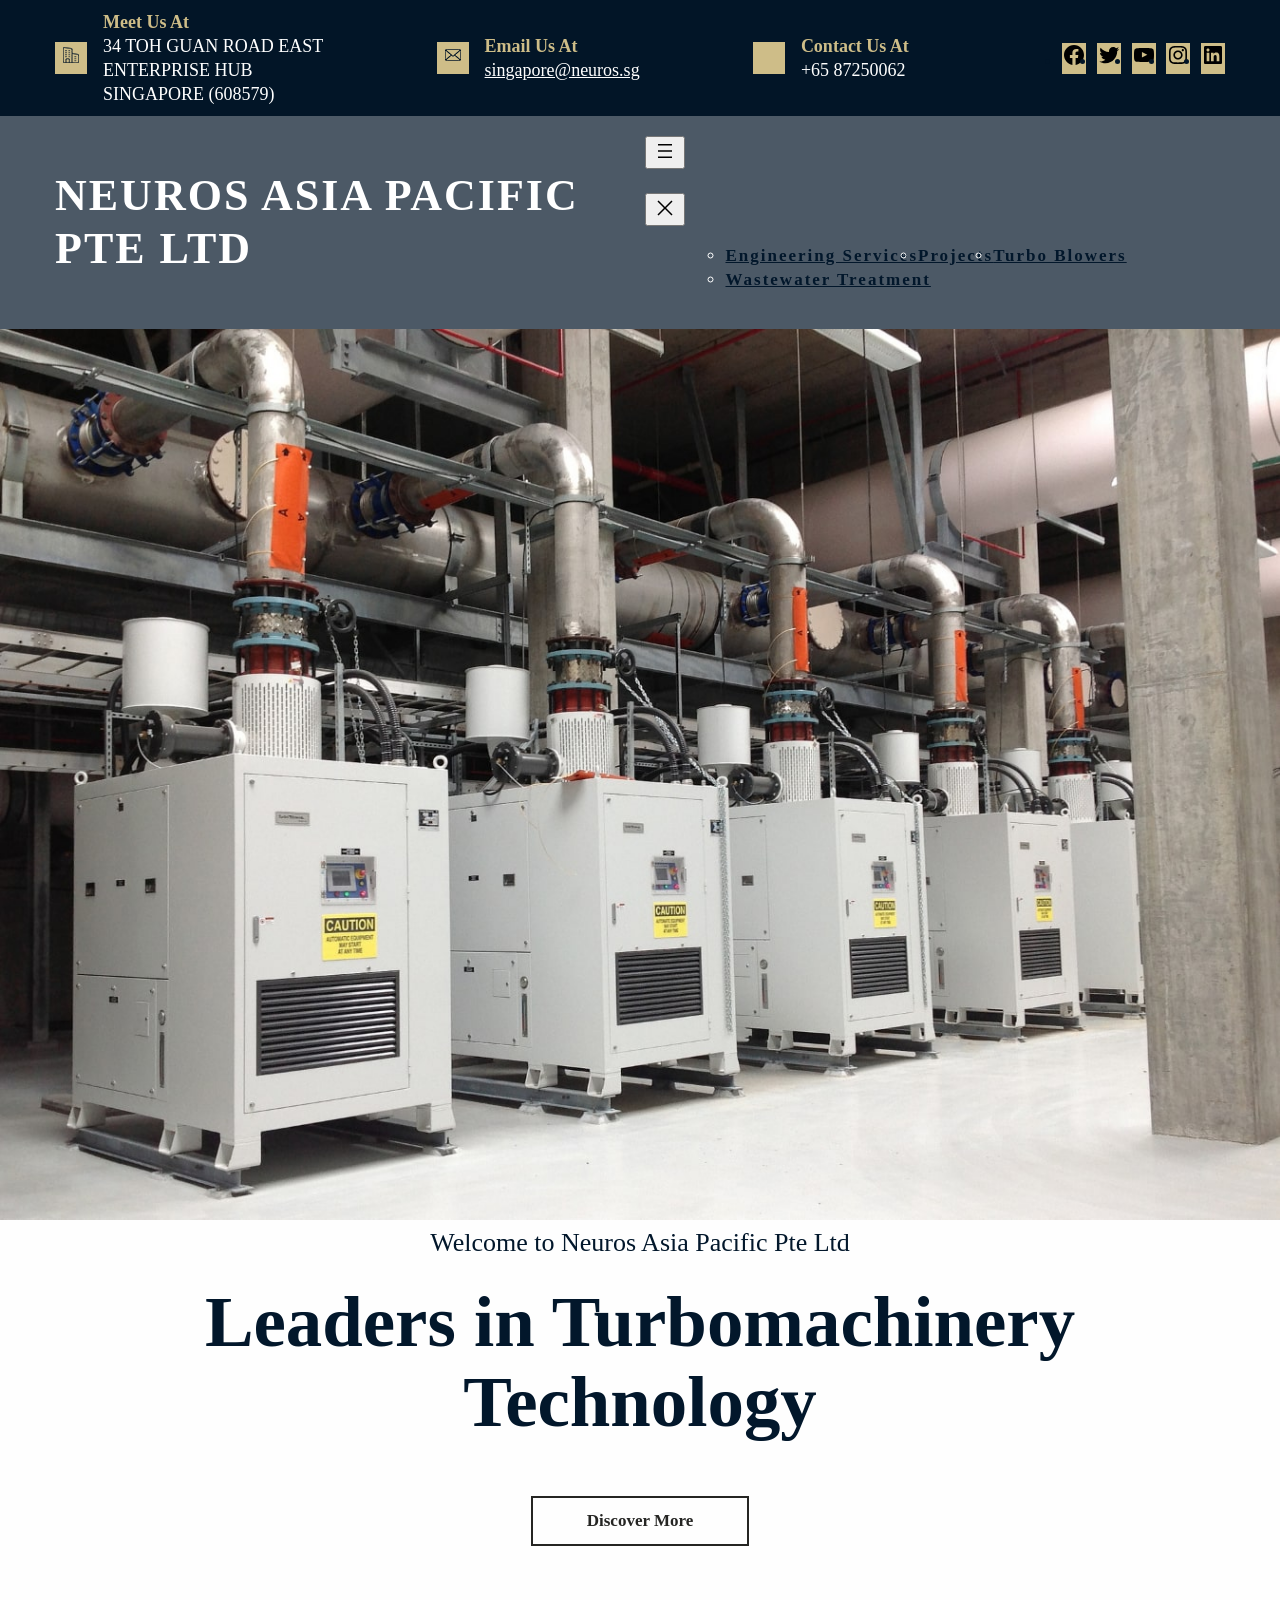
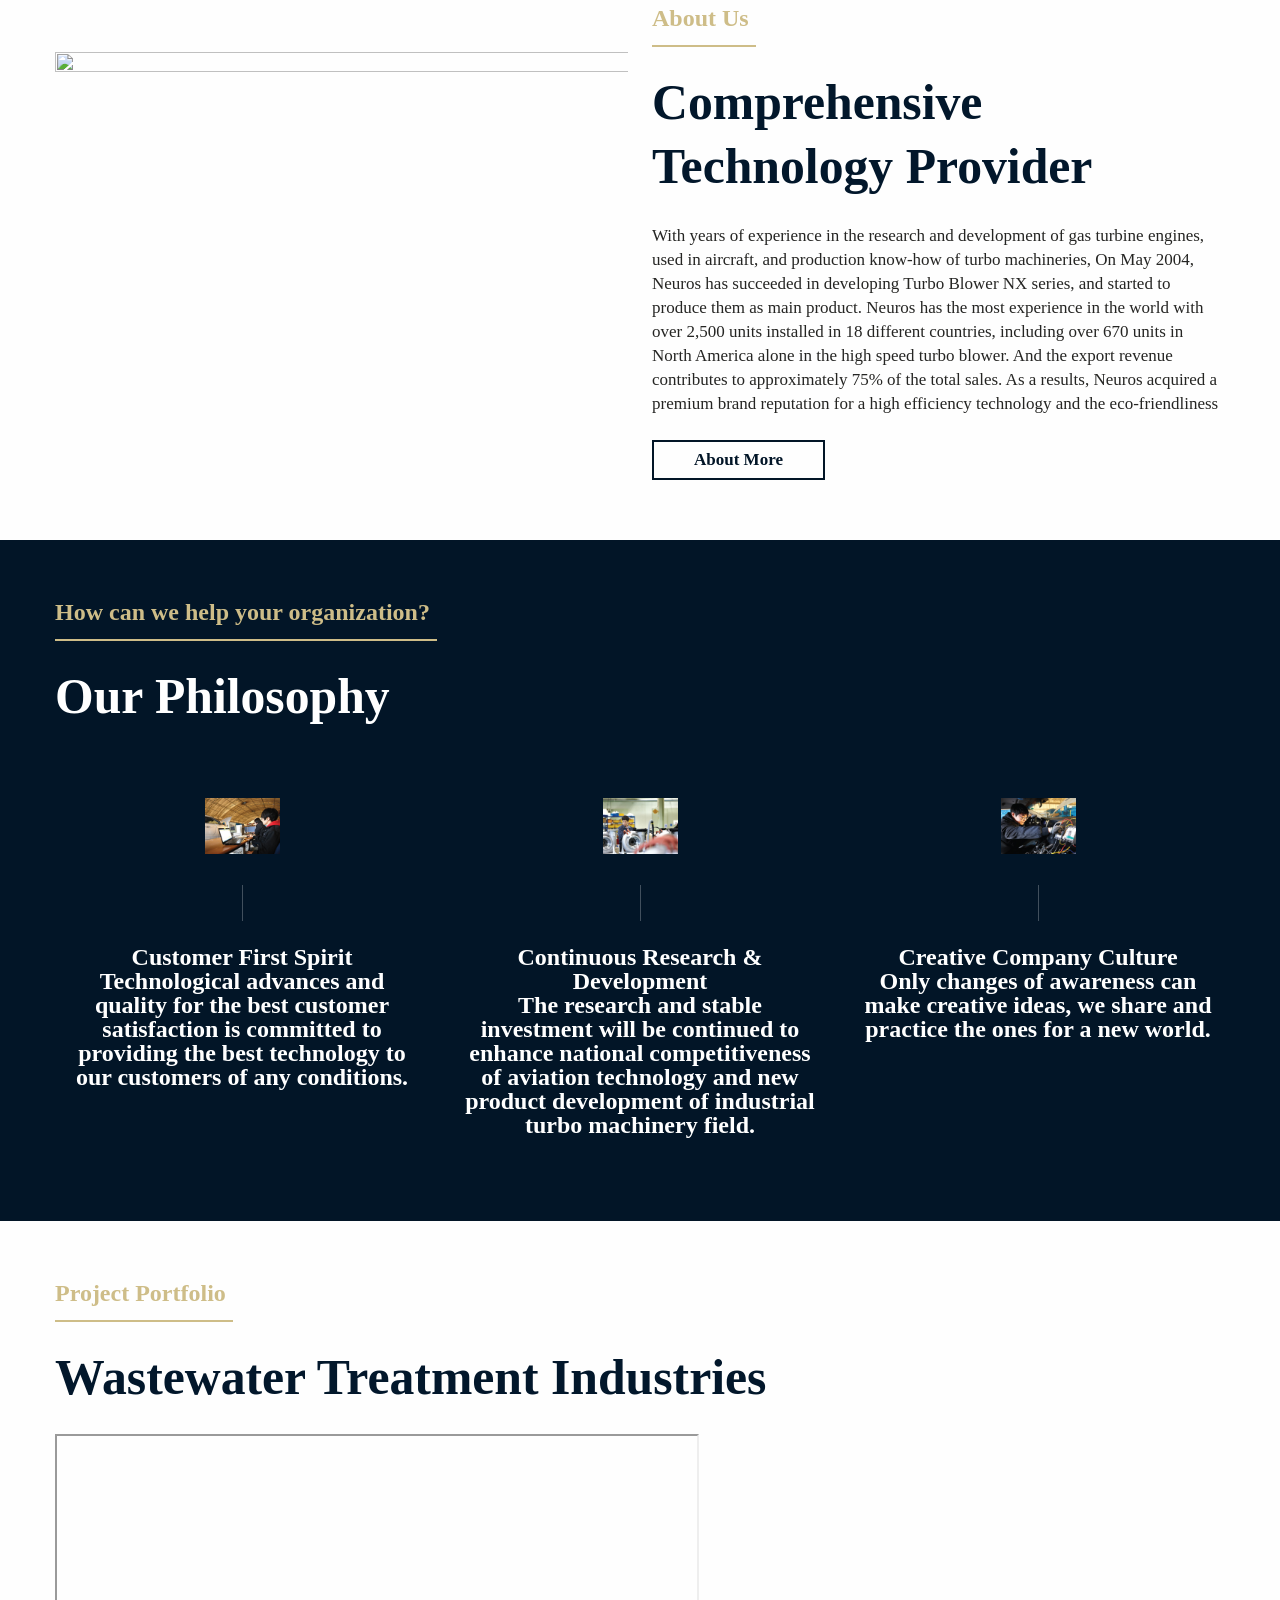
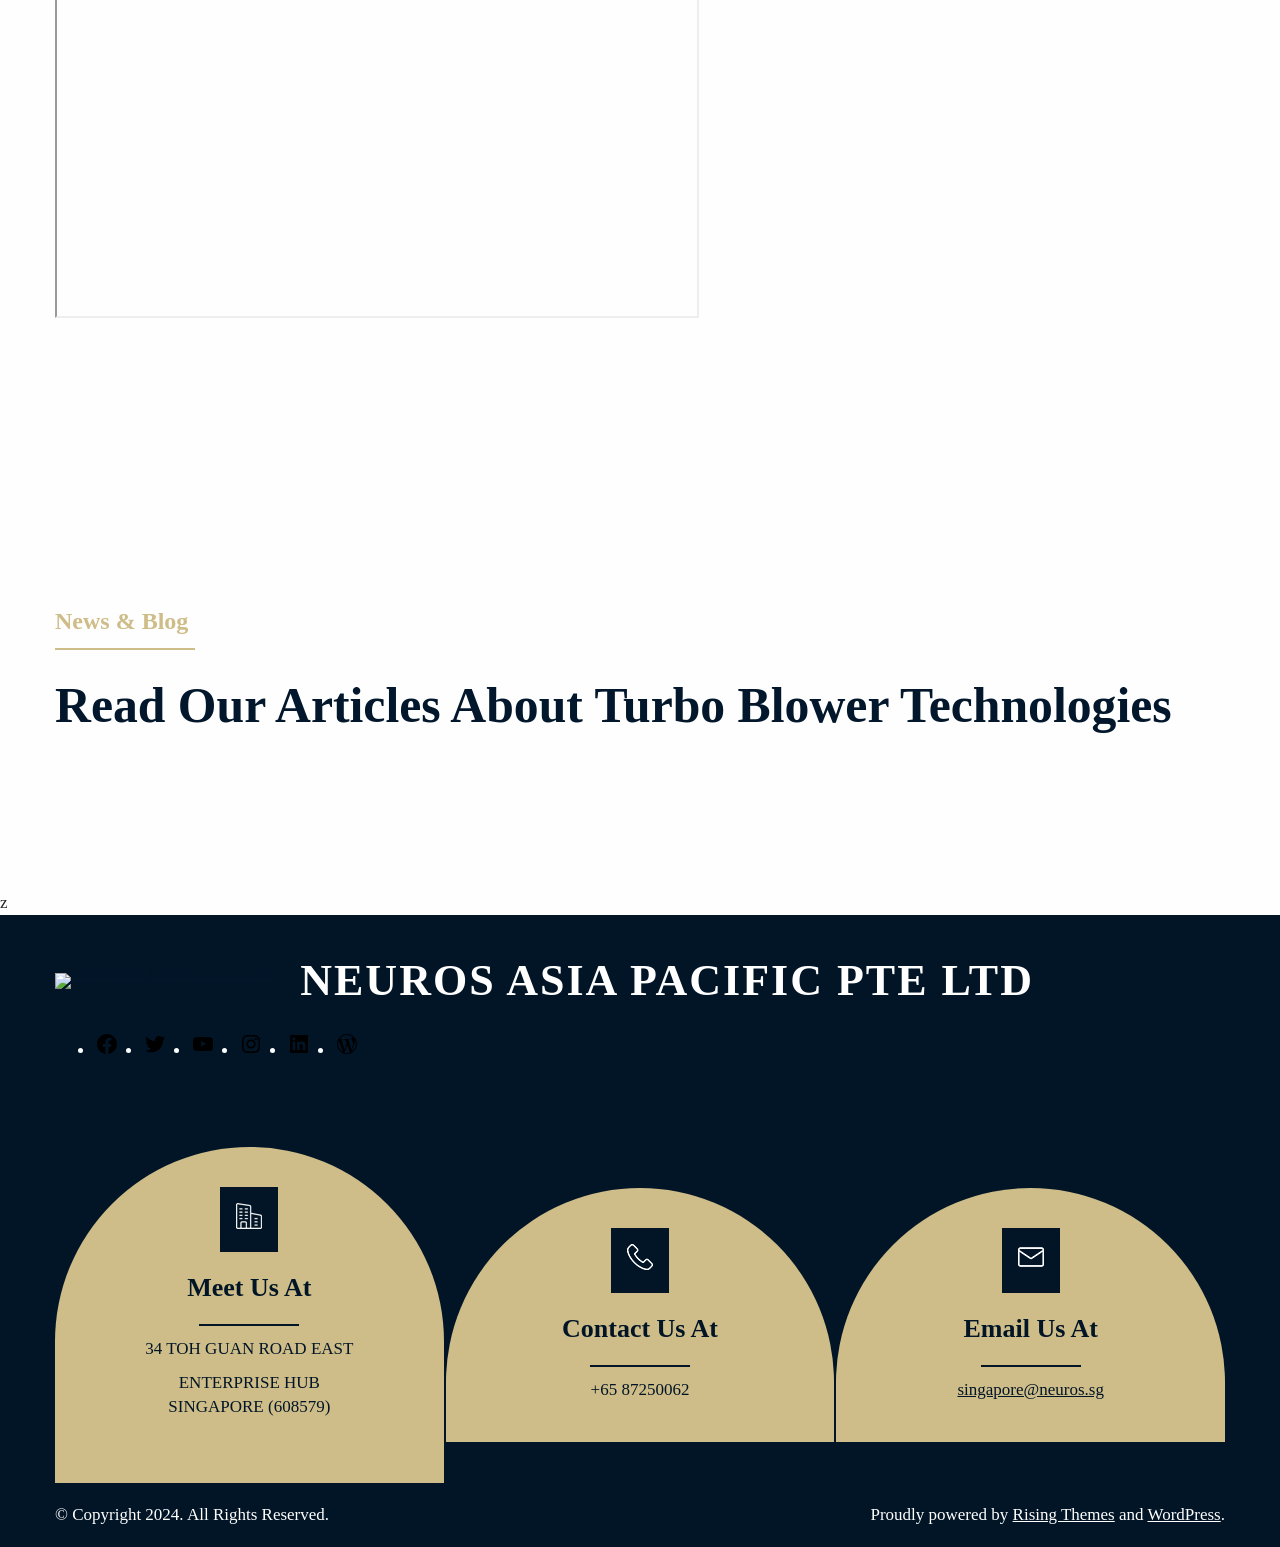
==== commit be1cb7d8: "Update index.html" ====
--- a/index.html
+++ b/index.html
@@ -465,7 +465,7 @@
 
 
 
-<div style="width: 100%; height: 0px; position: relative; padding-bottom: 66.667%;"><iframe src="https://streamable.com/e/q27l5h?quality=highest" frameborder="0" width="100%" height="100%" allowfullscreen style="width: 100%; height: 100%; position: absolute;"></iframe></div>
+<iframe src="https://drive.google.com/file/d/1gjEvrVsW5sJRUfS5kDlbPdS6A1vi0Ewm/preview" width="640" height="480" allow="autoplay"></iframe>
 
 
 
@@ -704,4 +704,4 @@
 <script src="./Neuros Asia Pacific PTE LTD_files/envo.js.download" id="envo-extra-js-js"></script>
 
 
-</body></html>+</body></html>
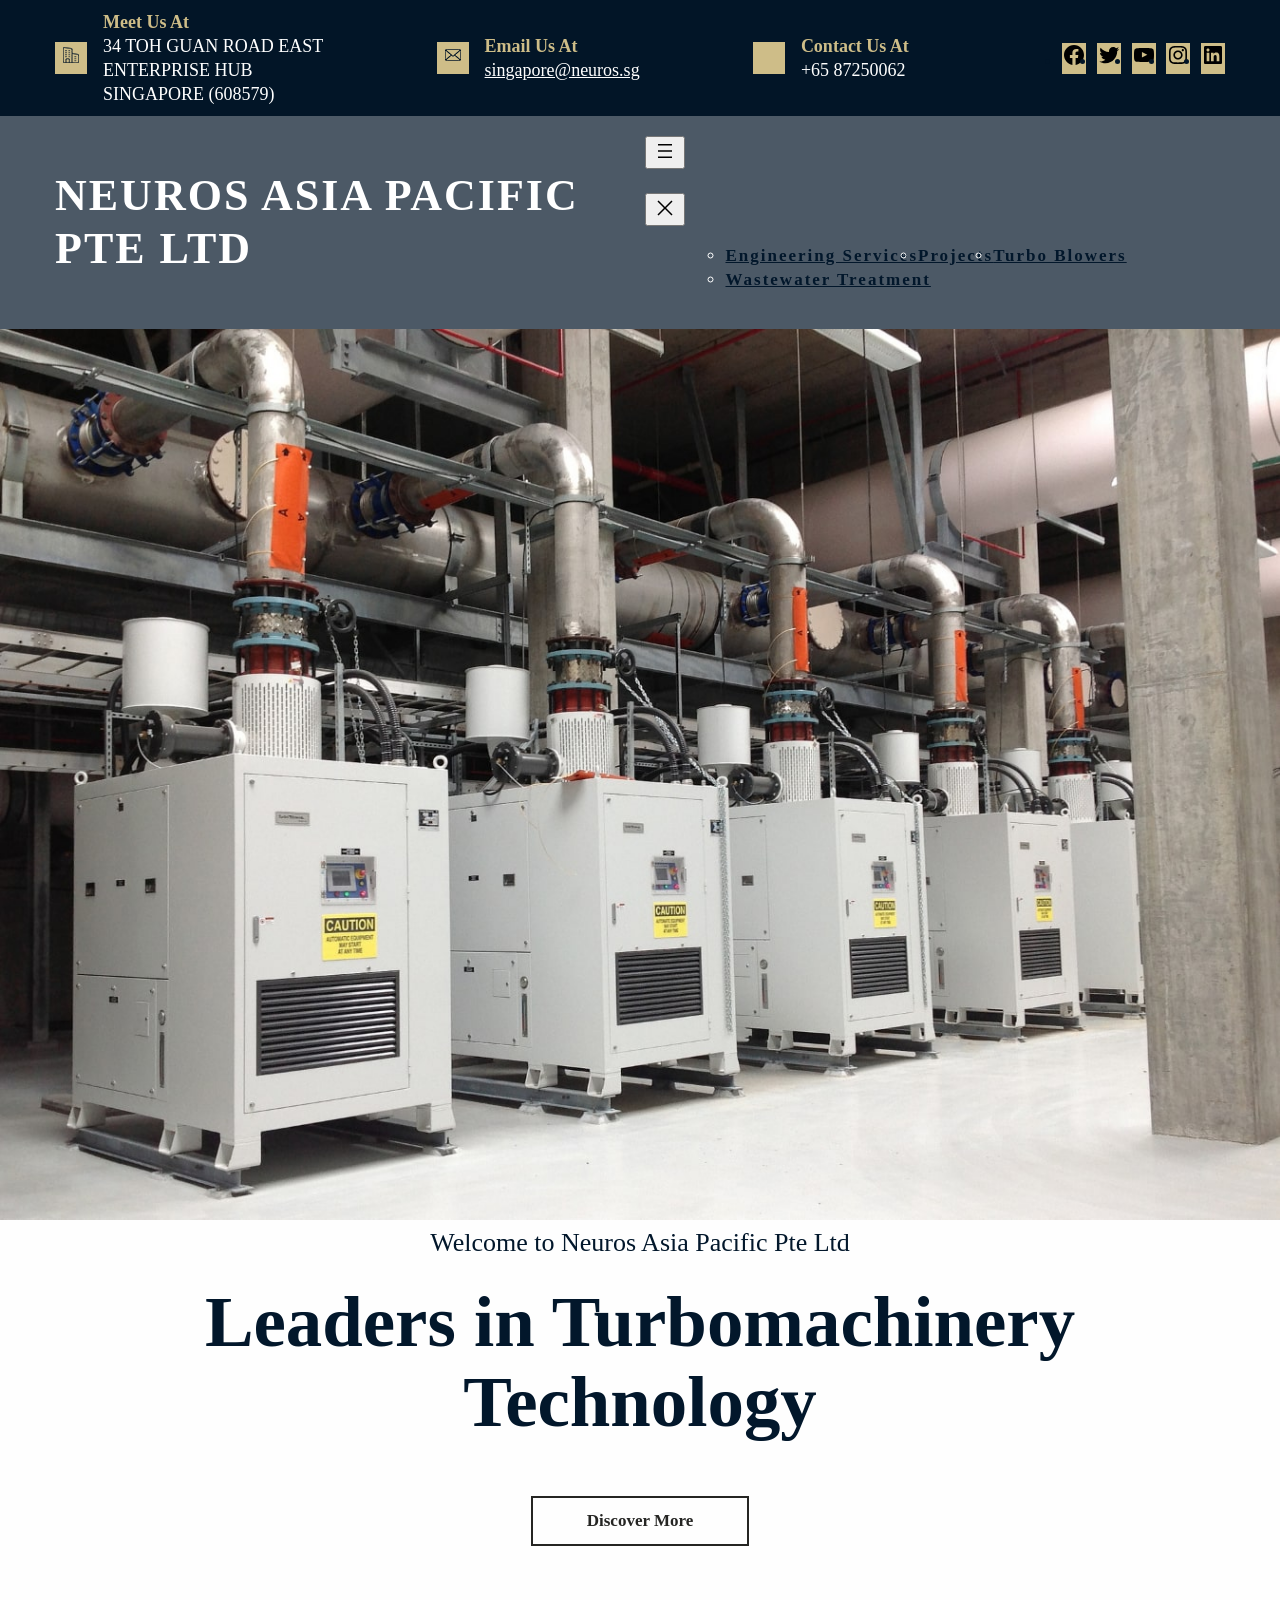
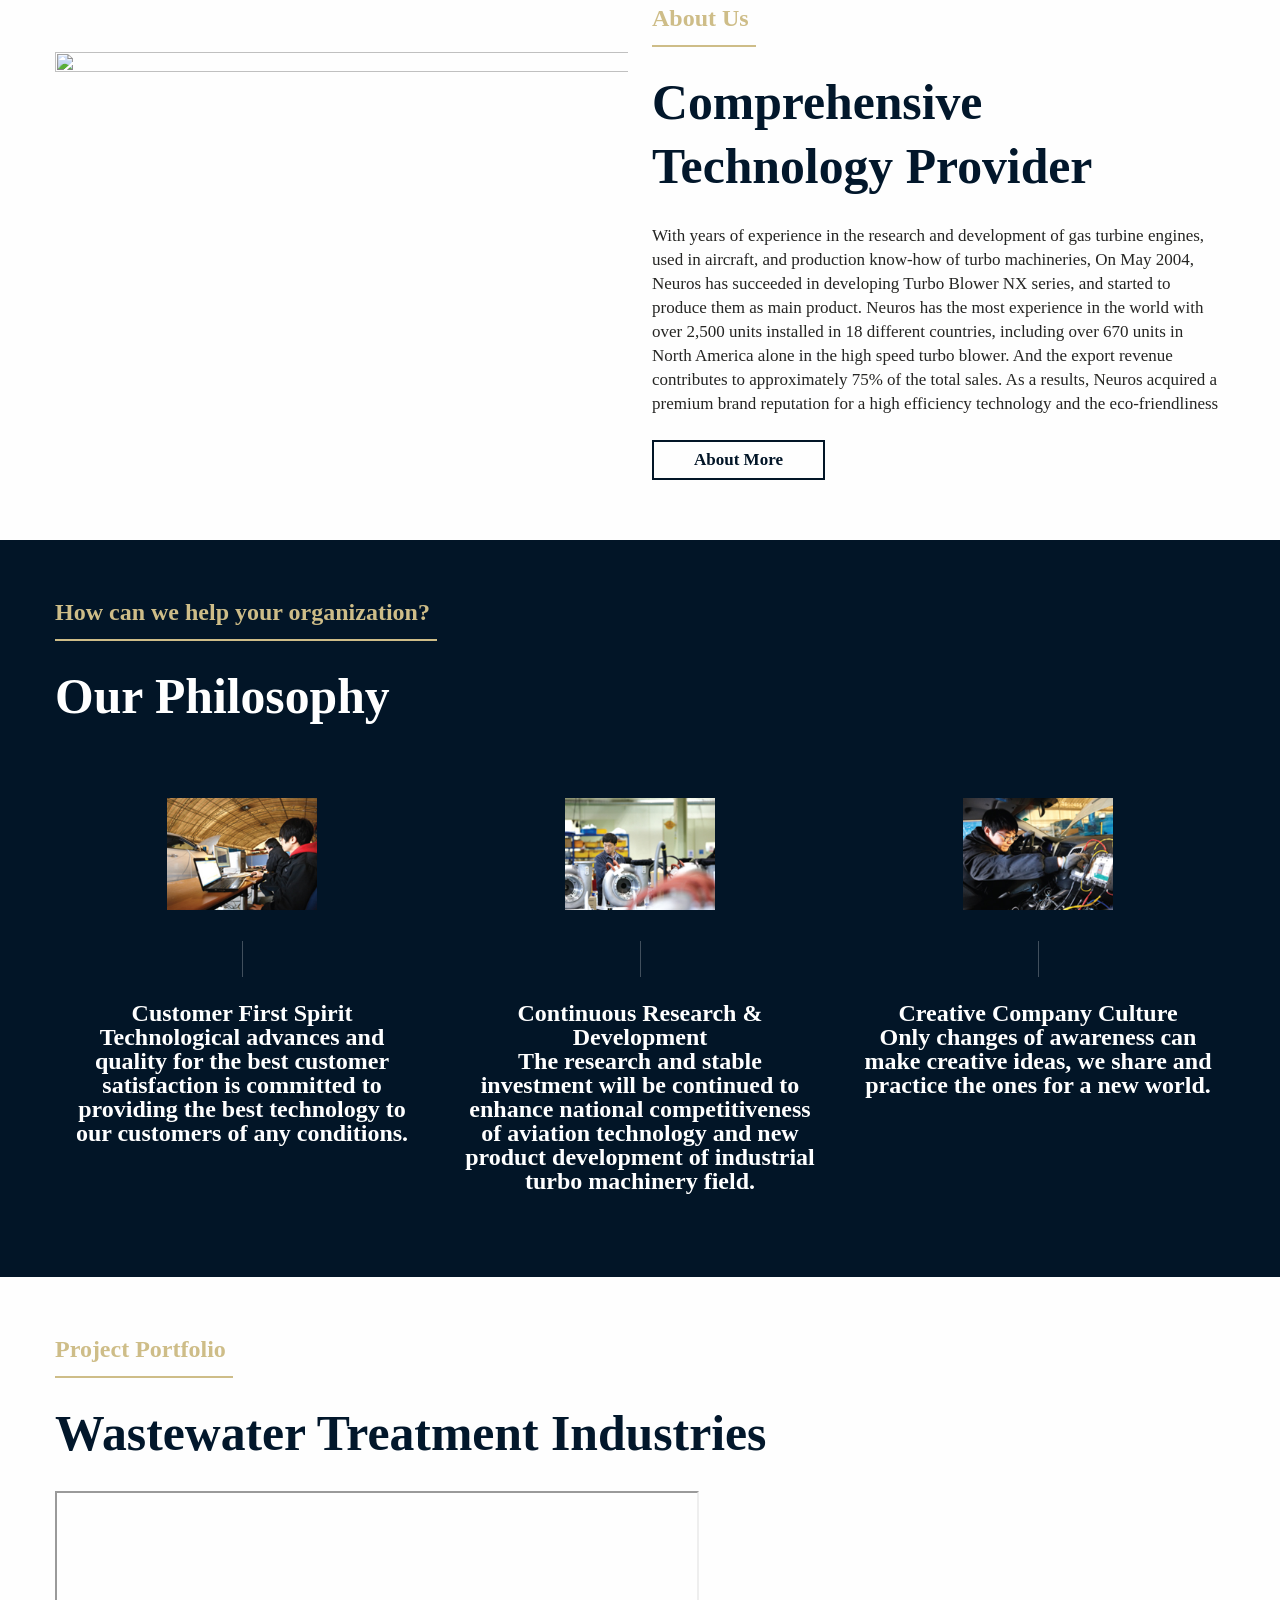
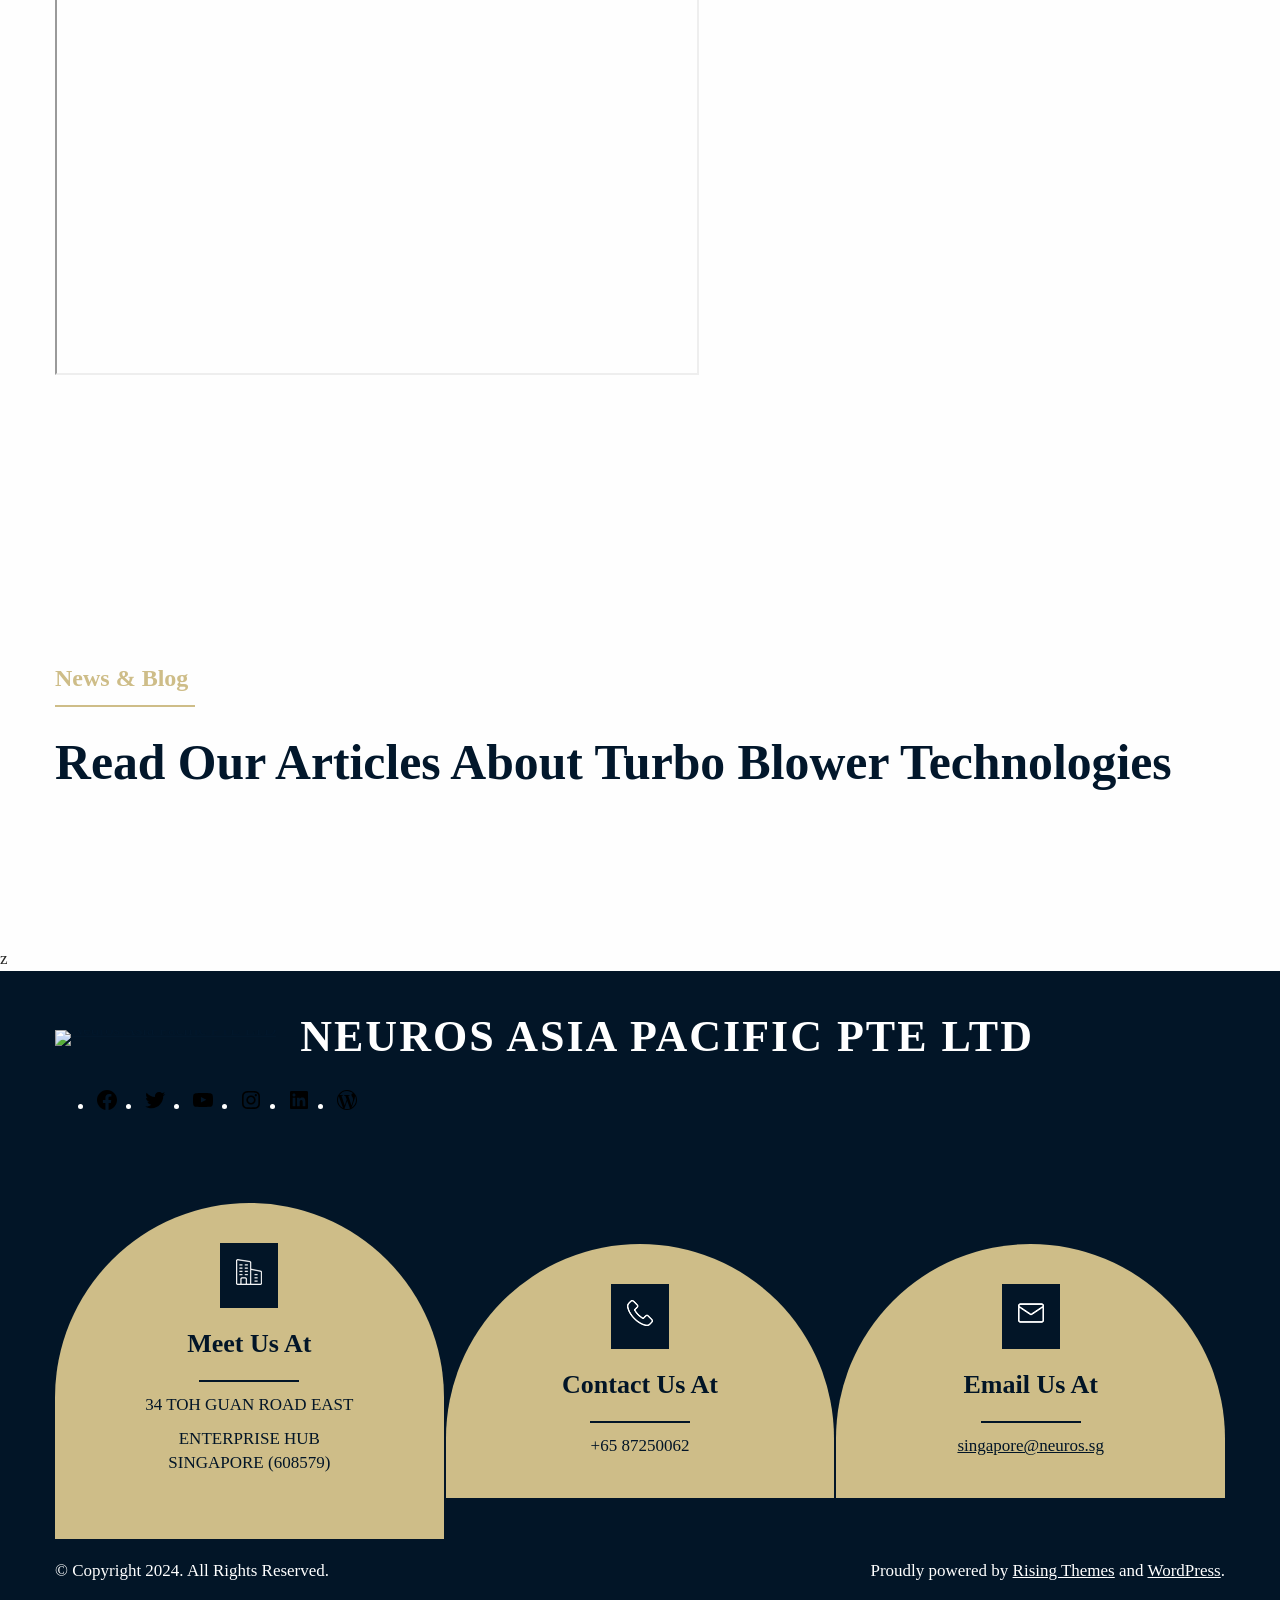
==== commit e8733462: "Update index.html" ====
--- a/index.html
+++ b/index.html
@@ -377,7 +377,7 @@
 <div class="wp-block-column is-layout-flow wp-block-column-is-layout-flow">
 <div class="wp-block-group has-global-padding is-layout-constrained wp-container-core-group-is-layout-40 wp-block-group-is-layout-constrained" style="padding-right:10px;padding-left:10px">
 <div class="wp-block-group is-content-justification-center is-nowrap is-layout-flex wp-container-core-group-is-layout-37 wp-block-group-is-layout-flex">
-<figure class="wp-block-image size-large is-resized"><img src="./Neuros Asia Pacific PTE LTD_files/mi01.jpg" alt="" style="width:75px"></figure>
+<figure class="wp-block-image size-large is-resized"><img src="./Neuros Asia Pacific PTE LTD_files/mi01.jpg" alt="" style="width:150px"></figure>
 </div>
 
 
@@ -401,7 +401,7 @@
 <div class="wp-block-column is-layout-flow wp-block-column-is-layout-flow">
 <div class="wp-block-group has-global-padding is-layout-constrained wp-container-core-group-is-layout-44 wp-block-group-is-layout-constrained" style="padding-right:10px;padding-left:10px">
 <div class="wp-block-group is-content-justification-center is-nowrap is-layout-flex wp-container-core-group-is-layout-41 wp-block-group-is-layout-flex">
-<figure class="wp-block-image size-large is-resized"><img src="./Neuros Asia Pacific PTE LTD_files/mi02.jpg" alt="" style="width:75px"></figure>
+<figure class="wp-block-image size-large is-resized"><img src="./Neuros Asia Pacific PTE LTD_files/mi02.jpg" alt="" style="width:150px"></figure>
 </div>
 
 
@@ -425,7 +425,7 @@
 <div class="wp-block-column is-layout-flow wp-block-column-is-layout-flow">
 <div class="wp-block-group has-global-padding is-layout-constrained wp-container-core-group-is-layout-48 wp-block-group-is-layout-constrained" style="padding-right:10px;padding-left:10px">
 <div class="wp-block-group is-content-justification-center is-nowrap is-layout-flex wp-container-core-group-is-layout-45 wp-block-group-is-layout-flex">
-<figure class="wp-block-image size-large is-resized"><img src="./Neuros Asia Pacific PTE LTD_files/mi03.jpg" alt="" style="width:75px"></figure>
+<figure class="wp-block-image size-large is-resized"><img src="./Neuros Asia Pacific PTE LTD_files/mi03.jpg" alt="" style="width:150px"></figure>
 </div>
 
 
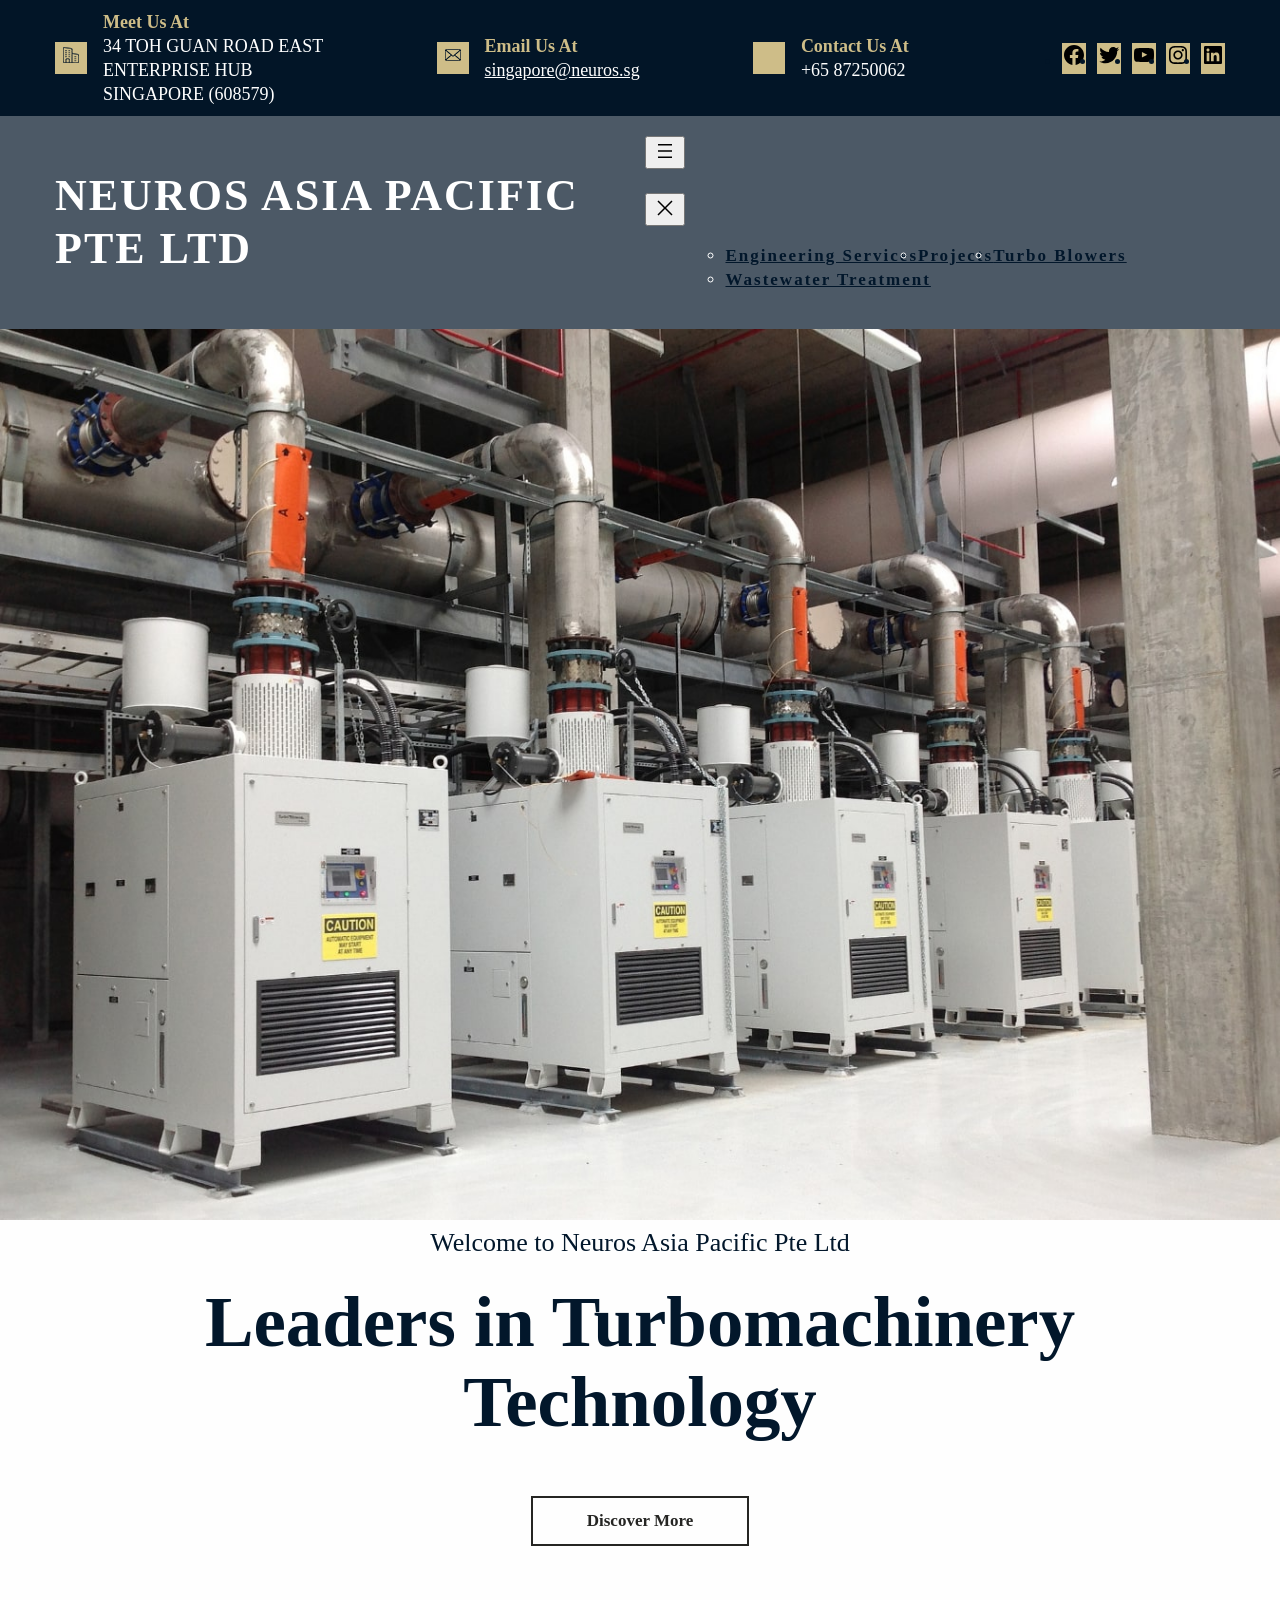
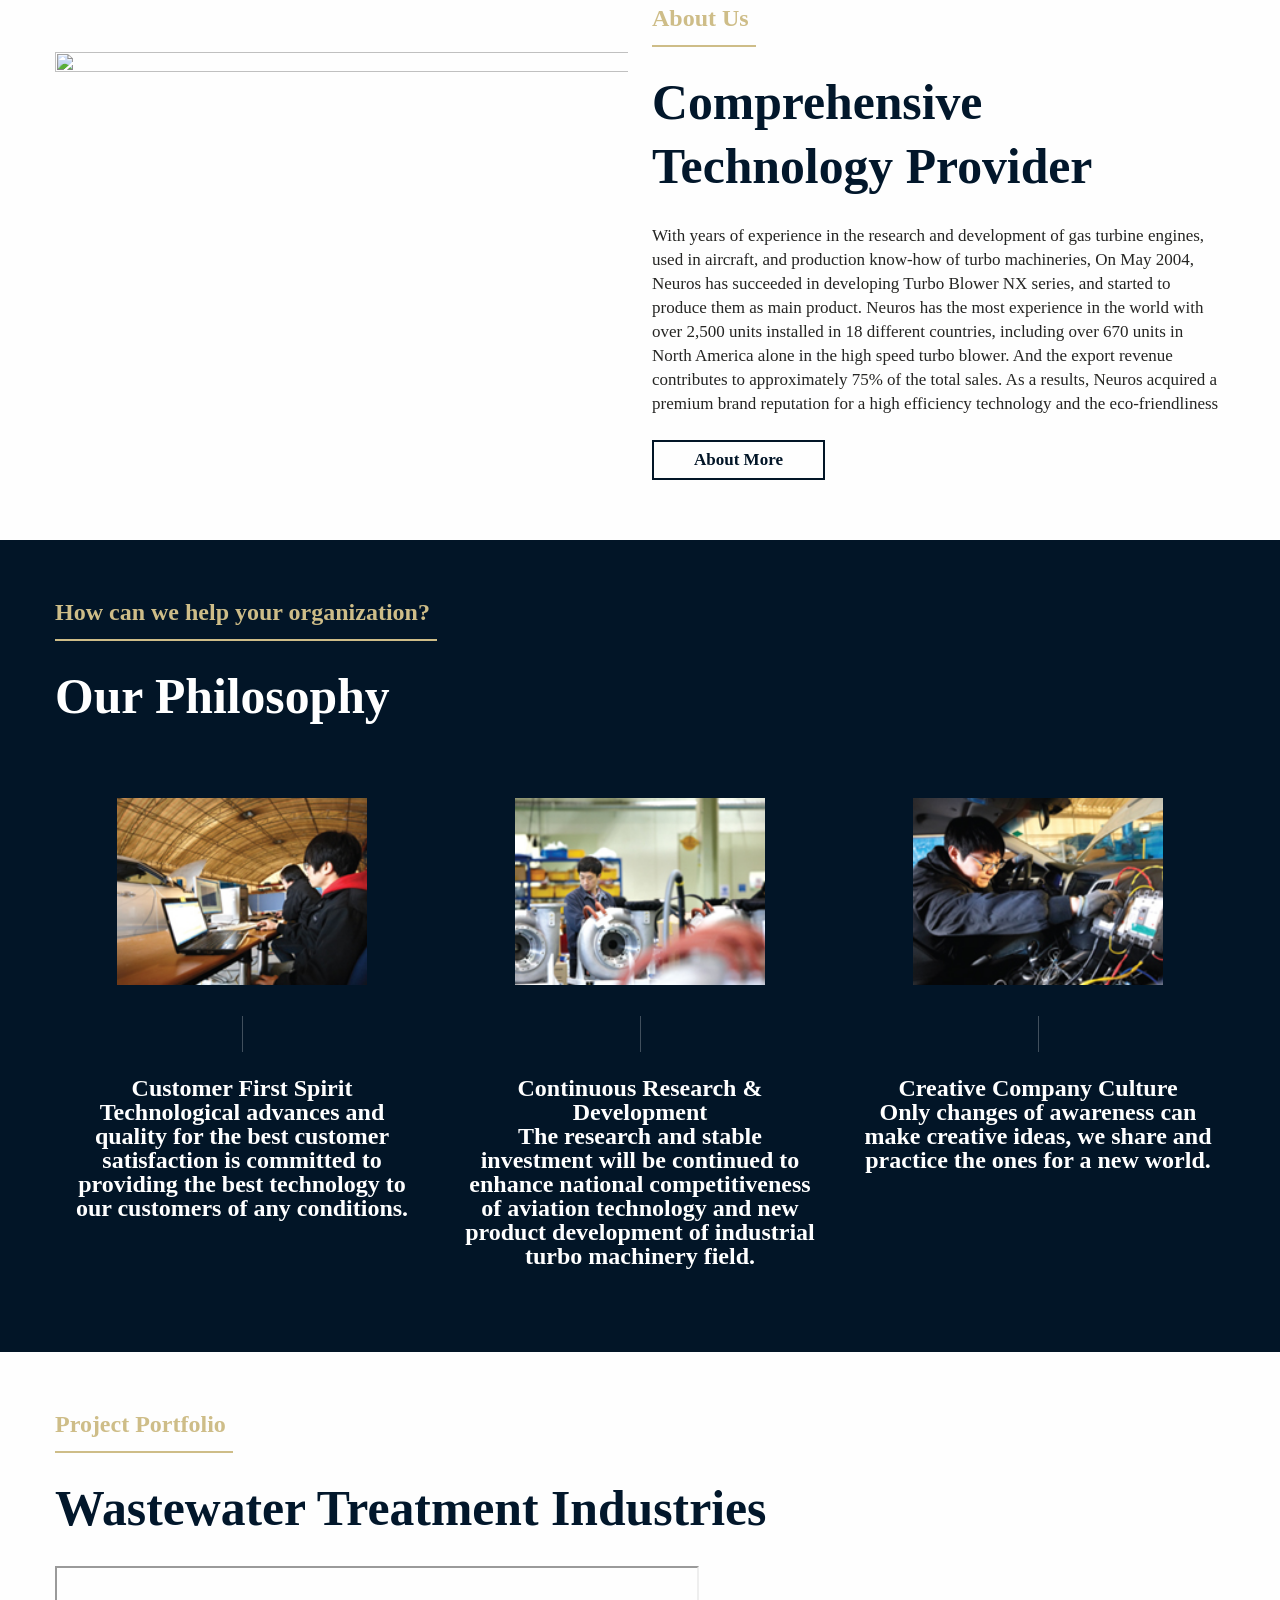
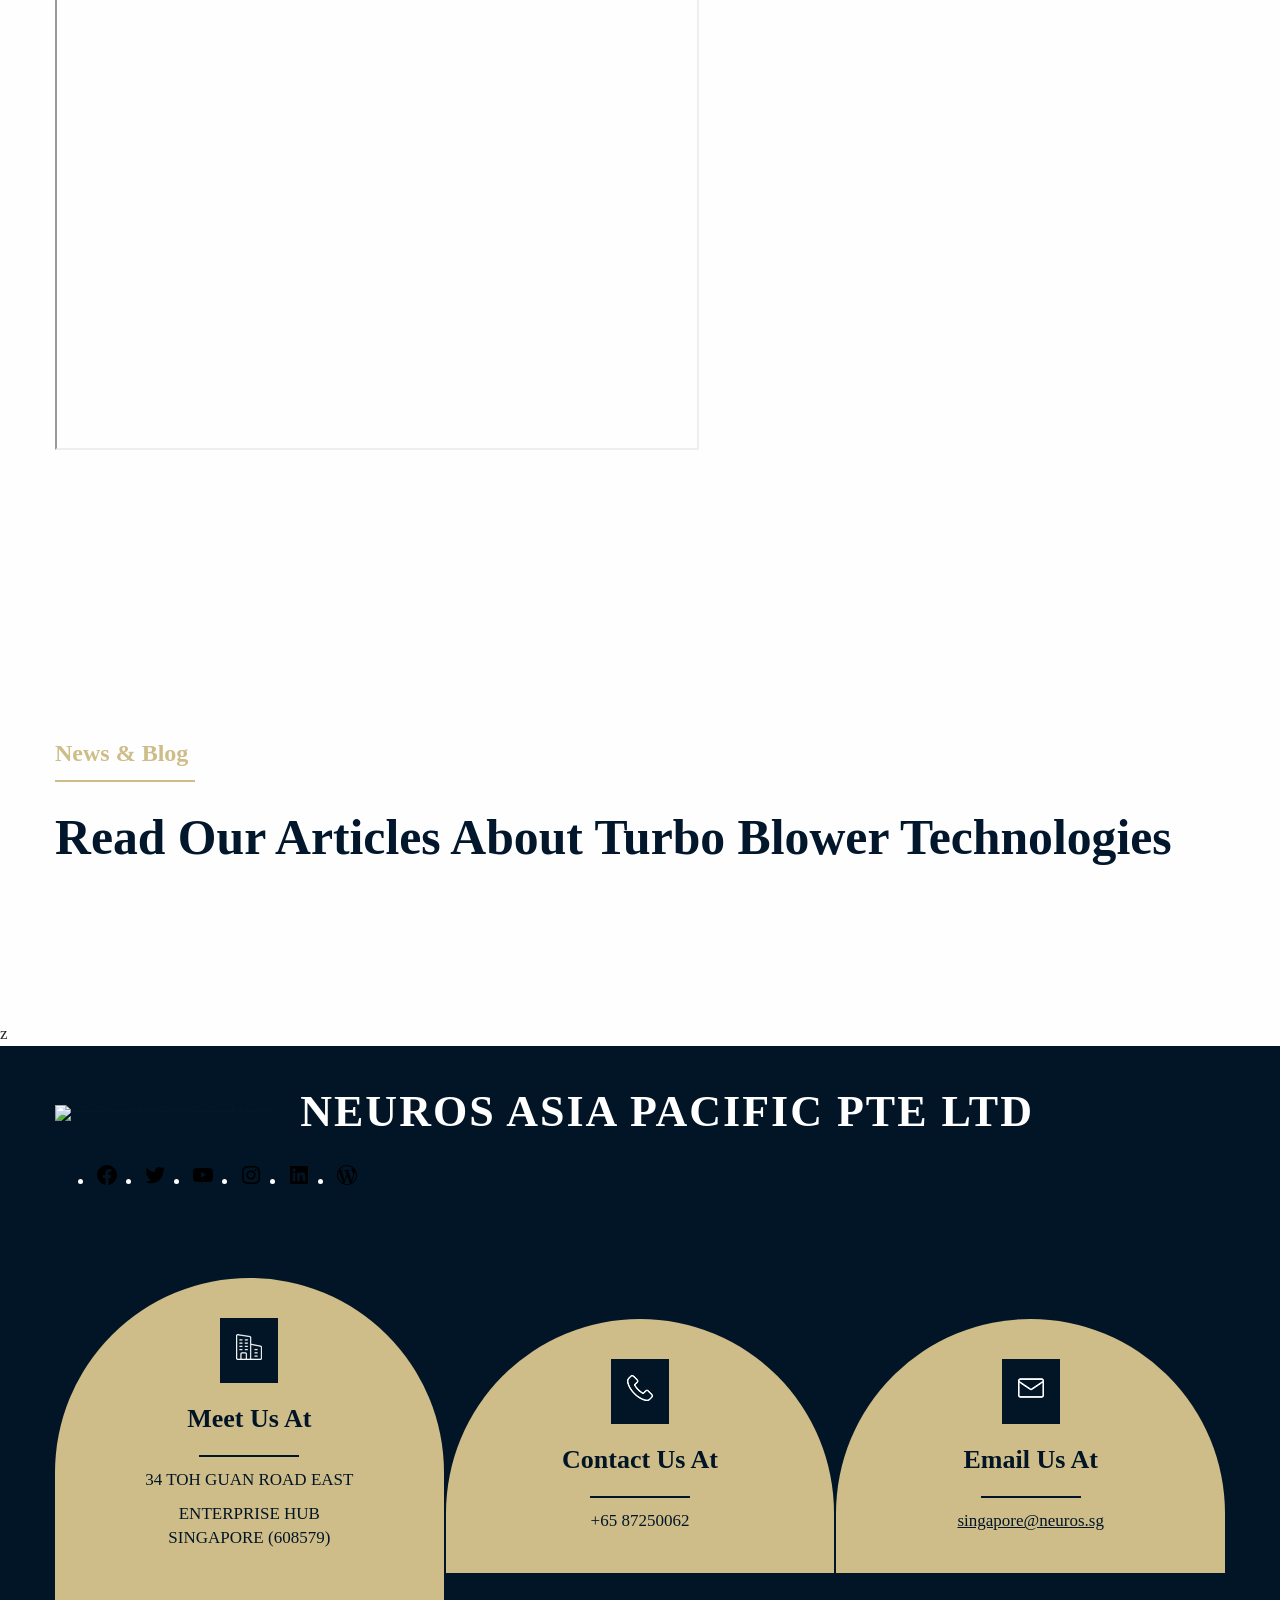
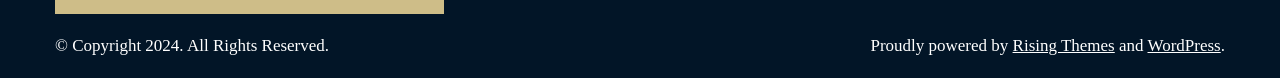
==== commit f650aed5: "Update index.html" ====
--- a/index.html
+++ b/index.html
@@ -377,7 +377,7 @@
 <div class="wp-block-column is-layout-flow wp-block-column-is-layout-flow">
 <div class="wp-block-group has-global-padding is-layout-constrained wp-container-core-group-is-layout-40 wp-block-group-is-layout-constrained" style="padding-right:10px;padding-left:10px">
 <div class="wp-block-group is-content-justification-center is-nowrap is-layout-flex wp-container-core-group-is-layout-37 wp-block-group-is-layout-flex">
-<figure class="wp-block-image size-large is-resized"><img src="./Neuros Asia Pacific PTE LTD_files/mi01.jpg" alt="" style="width:150px"></figure>
+<figure class="wp-block-image size-large is-resized"><img src="./Neuros Asia Pacific PTE LTD_files/mi01.jpg" alt="" style="width:250px"></figure>
 </div>
 
 
@@ -401,7 +401,7 @@
 <div class="wp-block-column is-layout-flow wp-block-column-is-layout-flow">
 <div class="wp-block-group has-global-padding is-layout-constrained wp-container-core-group-is-layout-44 wp-block-group-is-layout-constrained" style="padding-right:10px;padding-left:10px">
 <div class="wp-block-group is-content-justification-center is-nowrap is-layout-flex wp-container-core-group-is-layout-41 wp-block-group-is-layout-flex">
-<figure class="wp-block-image size-large is-resized"><img src="./Neuros Asia Pacific PTE LTD_files/mi02.jpg" alt="" style="width:150px"></figure>
+<figure class="wp-block-image size-large is-resized"><img src="./Neuros Asia Pacific PTE LTD_files/mi02.jpg" alt="" style="width:250px"></figure>
 </div>
 
 
@@ -425,7 +425,7 @@
 <div class="wp-block-column is-layout-flow wp-block-column-is-layout-flow">
 <div class="wp-block-group has-global-padding is-layout-constrained wp-container-core-group-is-layout-48 wp-block-group-is-layout-constrained" style="padding-right:10px;padding-left:10px">
 <div class="wp-block-group is-content-justification-center is-nowrap is-layout-flex wp-container-core-group-is-layout-45 wp-block-group-is-layout-flex">
-<figure class="wp-block-image size-large is-resized"><img src="./Neuros Asia Pacific PTE LTD_files/mi03.jpg" alt="" style="width:150px"></figure>
+<figure class="wp-block-image size-large is-resized"><img src="./Neuros Asia Pacific PTE LTD_files/mi03.jpg" alt="" style="width:250px"></figure>
 </div>
 
 
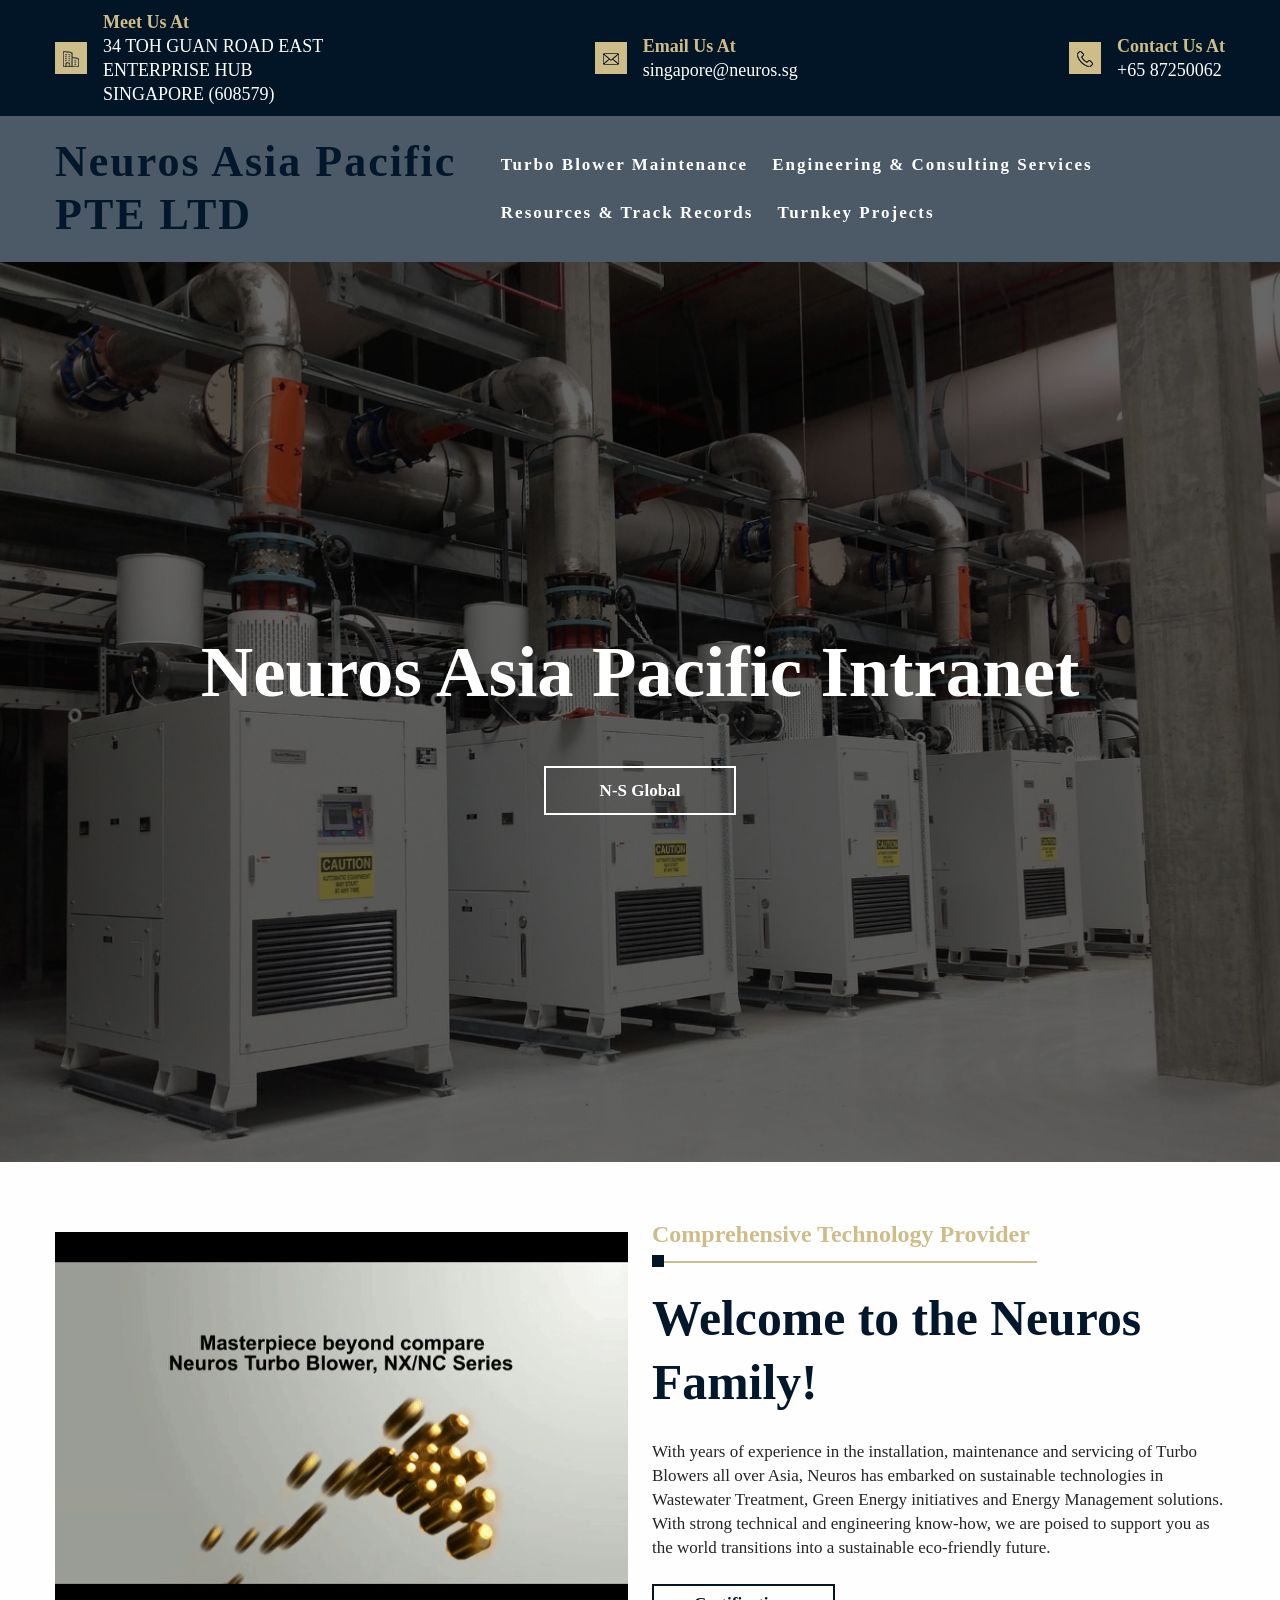
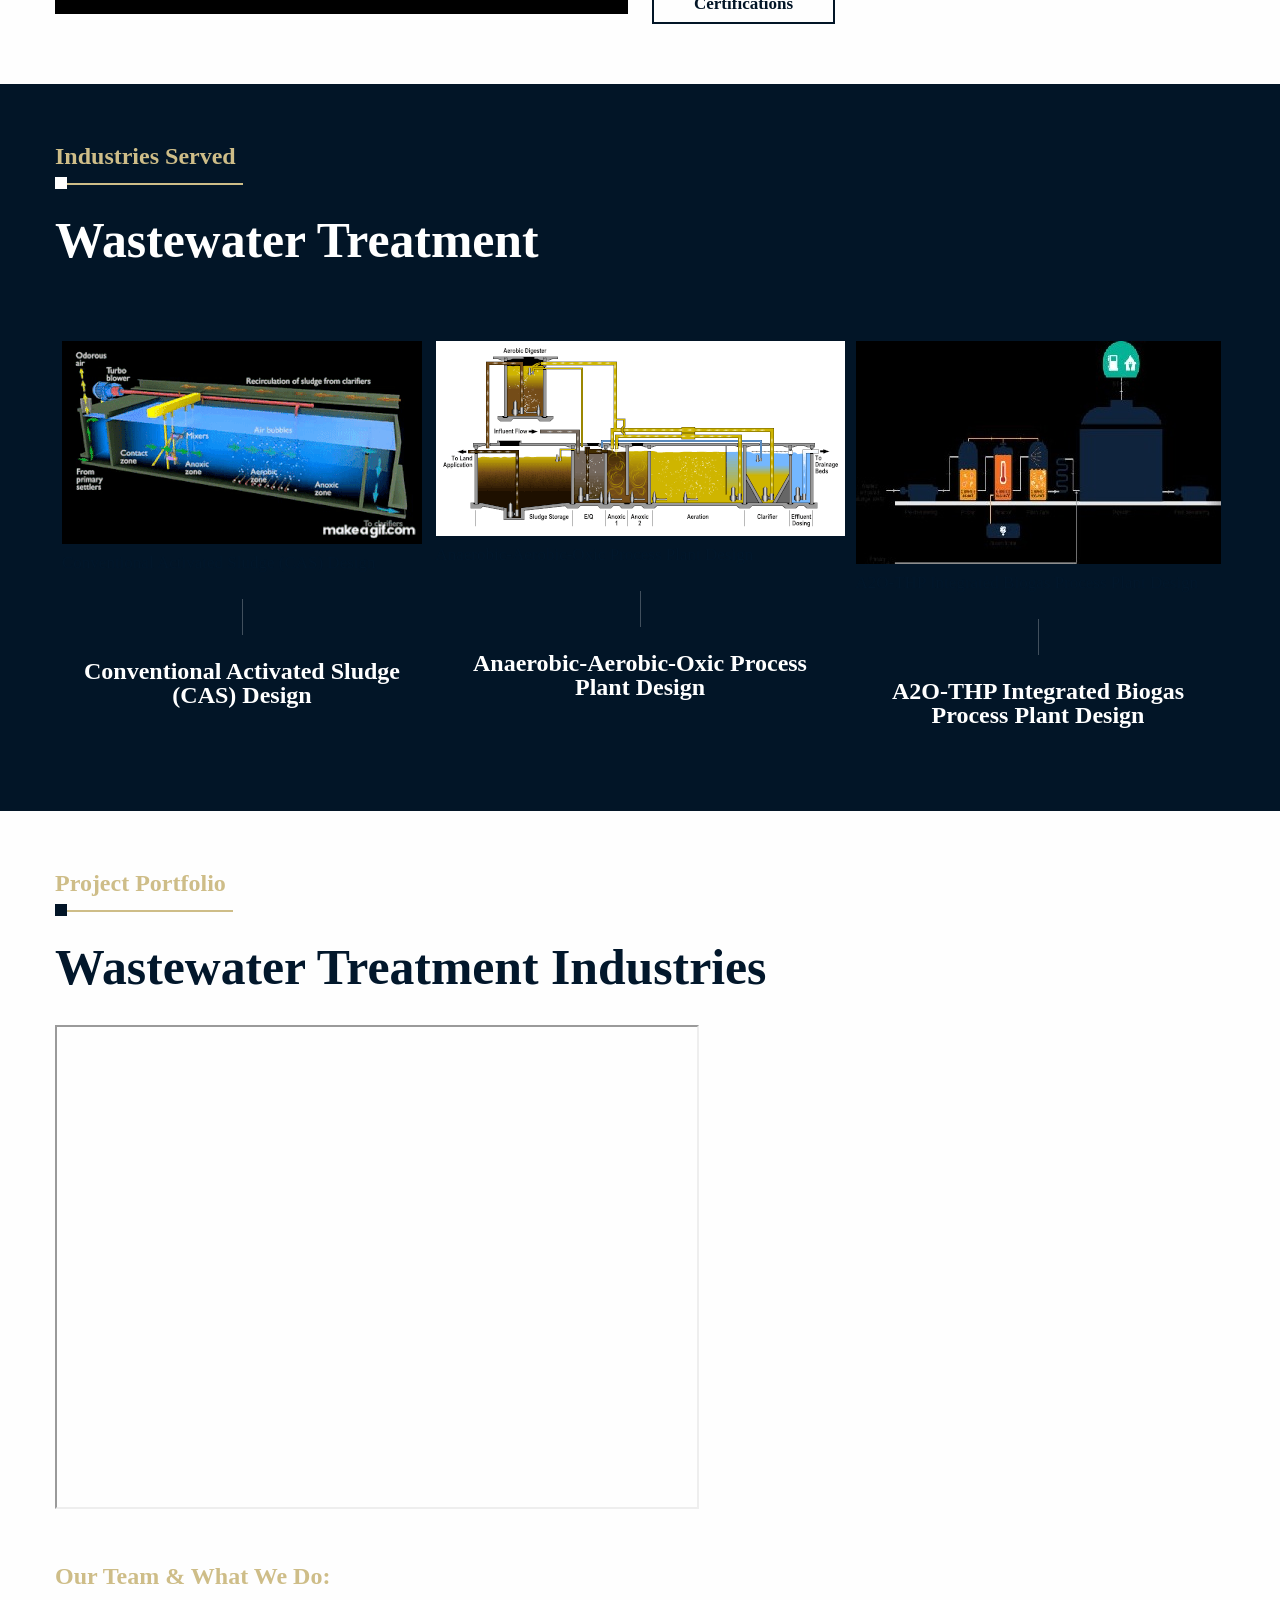
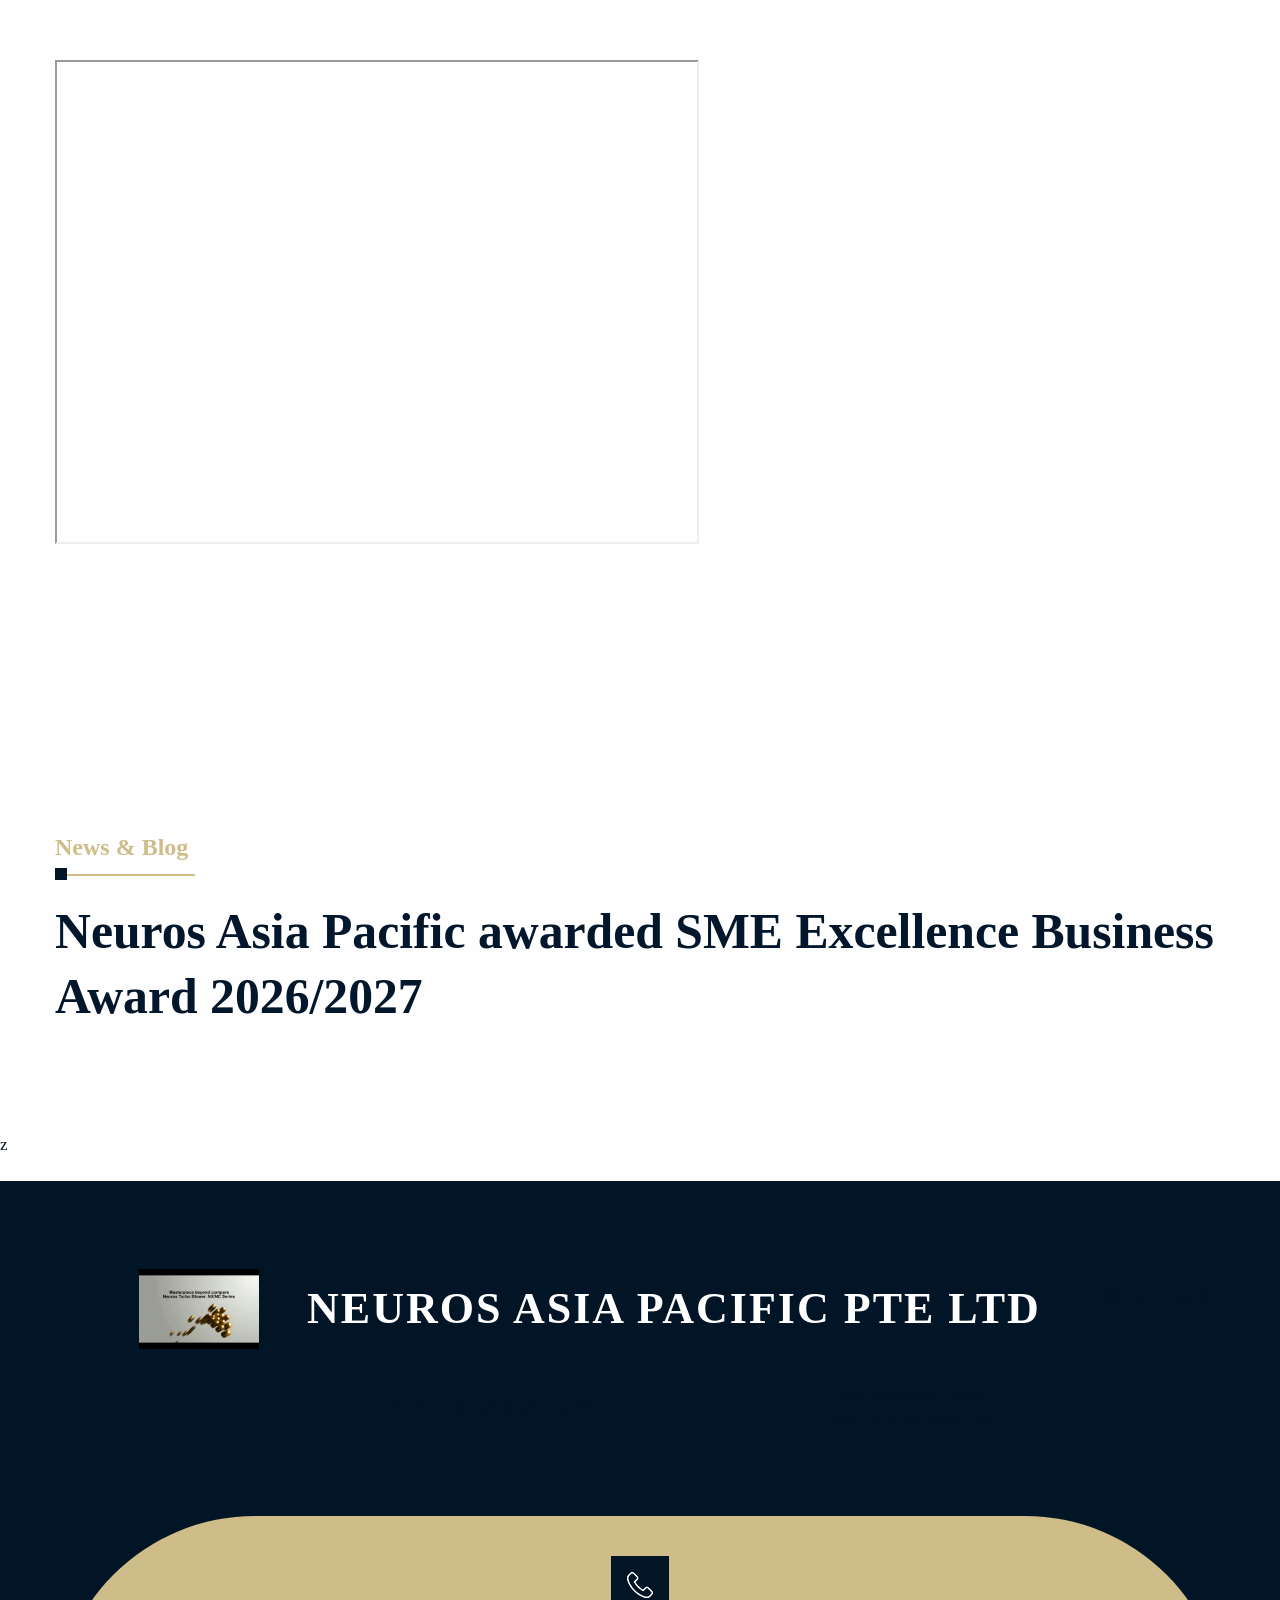
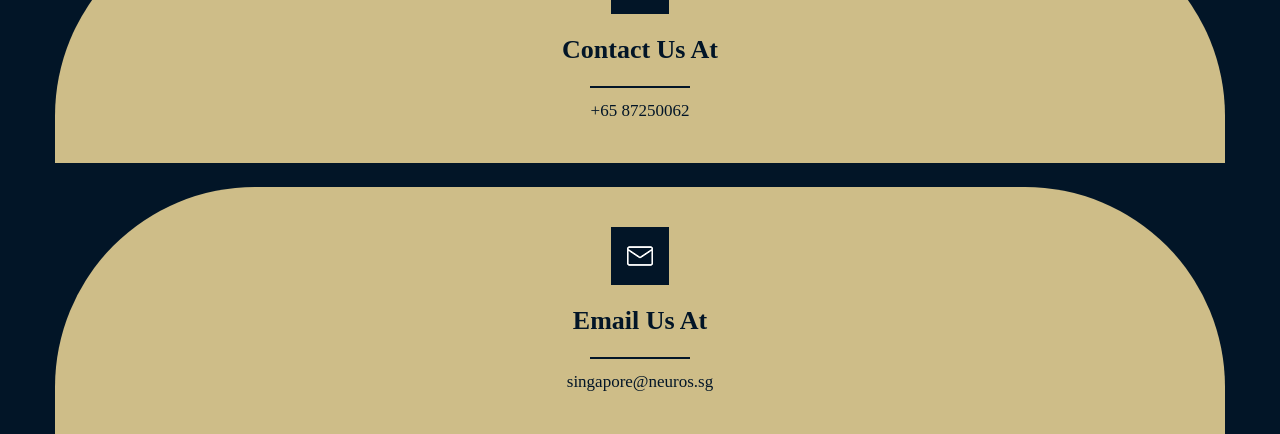
==== commit 3a2d7ab3: "Add files via upload" ====
--- a/index.html
+++ b/index.html
@@ -1,5 +1,5 @@
 <!DOCTYPE html>
-<!-- saved from url=(0027)http://localhost/wordpress/ -->
+<!-- saved from url=(0031)https://neurosteams.mywire.org/ -->
 <html lang="en-US"><head><meta http-equiv="Content-Type" content="text/html; charset=UTF-8">
 	
 	<meta name="viewport" content="width=device-width, initial-scale=1">
@@ -171,11 +171,11 @@
 @font-face{font-family:"Cormorant Infant";font-style:normal;font-weight:600;font-display:fallback;src:url('http://localhost/wordpress/wp-content/themes/cruiser/assets/fonts/CormorantInfant-SemiBold.woff') format('woff');}
 @font-face{font-family:"Cormorant Infant";font-style:normal;font-weight:700;font-display:fallback;src:url('http://localhost/wordpress/wp-content/themes/cruiser/assets/fonts/CormorantInfant-Bold.woff') format('woff');}
 </style>
-<style id="kirki-inline-styles"></style><script src="./Neuros Asia Pacific PTE LTD_files/wp-emoji-release.min.js.download" defer=""></script></head>
+<style id="kirki-inline-styles"></style><script src="./Neuros Asia Pacific PTE LTD_files/wp-emoji-release.min.js.download" defer=""></script><script src="https://localhost/wordpress/wp-includes/js/wp-emoji-release.min.js?ver=6.7.1" defer=""></script></head>
 
 <body class="blog wp-custom-logo wp-embed-responsive header-busnav  elementor-default elementor-kit-32">
 
-<a class="skip-link screen-reader-text" href="http://localhost/wordpress/#wp--skip-link--target">Skip to content</a><div class="wp-site-blocks"><header class="wp-block-template-part">
+<a class="skip-link screen-reader-text" href="http://localhost/wordpress/#wp--skip-link--target">Skip to content</a><a class="skip-link screen-reader-text" href="https://neurosteams.mywire.org/#wp--skip-link--target">Skip to content</a><div class="wp-site-blocks"><header class="wp-block-template-part">
 <div class="wp-block-group has-secondary-background-color has-background has-global-padding is-layout-constrained wp-container-core-group-is-layout-19 wp-block-group-is-layout-constrained" style="padding-top:10px;padding-right:20px;padding-bottom:10px;padding-left:20px">
 <div class="wp-block-group alignwide is-layout-flow wp-block-group-is-layout-flow">
 <div class="wp-block-group is-content-justification-space-between is-layout-flex wp-container-core-group-is-layout-17 wp-block-group-is-layout-flex">
@@ -249,17 +249,6 @@
 
 
 
-<div class="wp-block-group has-global-padding is-layout-constrained wp-block-group-is-layout-constrained">
-<ul class="wp-block-social-links has-normal-icon-size has-icon-color has-icon-background-color is-content-justification-center is-layout-flex wp-container-core-social-links-is-layout-1 wp-block-social-links-is-layout-flex"><li style="color: #021527; background-color: #ff4880; " class="wp-social-link wp-social-link-facebook has-secondary-color has-primary-background-color wp-block-social-link"><a rel="noopener nofollow" target="_blank" href="https:/#" class="wp-block-social-link-anchor"><svg width="24" height="24" viewBox="0 0 24 24" version="1.1" xmlns="http://www.w3.org/2000/svg" aria-hidden="true" focusable="false"><path d="M12 2C6.5 2 2 6.5 2 12c0 5 3.7 9.1 8.4 9.9v-7H7.9V12h2.5V9.8c0-2.5 1.5-3.9 3.8-3.9 1.1 0 2.2.2 2.2.2v2.5h-1.3c-1.2 0-1.6.8-1.6 1.6V12h2.8l-.4 2.9h-2.3v7C18.3 21.1 22 17 22 12c0-5.5-4.5-10-10-10z"></path></svg><span class="wp-block-social-link-label screen-reader-text">Facebook</span></a></li>
-
-<li style="color: #021527; background-color: #ff4880; " class="wp-social-link wp-social-link-twitter has-secondary-color has-primary-background-color wp-block-social-link"><a rel="noopener nofollow" target="_blank" href="https:/#" class="wp-block-social-link-anchor"><svg width="24" height="24" viewBox="0 0 24 24" version="1.1" xmlns="http://www.w3.org/2000/svg" aria-hidden="true" focusable="false"><path d="M22.23,5.924c-0.736,0.326-1.527,0.547-2.357,0.646c0.847-0.508,1.498-1.312,1.804-2.27 c-0.793,0.47-1.671,0.812-2.606,0.996C18.324,4.498,17.257,4,16.077,4c-2.266,0-4.103,1.837-4.103,4.103 c0,0.322,0.036,0.635,0.106,0.935C8.67,8.867,5.647,7.234,3.623,4.751C3.27,5.357,3.067,6.062,3.067,6.814 c0,1.424,0.724,2.679,1.825,3.415c-0.673-0.021-1.305-0.206-1.859-0.513c0,0.017,0,0.034,0,0.052c0,1.988,1.414,3.647,3.292,4.023 c-0.344,0.094-0.707,0.144-1.081,0.144c-0.264,0-0.521-0.026-0.772-0.074c0.522,1.63,2.038,2.816,3.833,2.85 c-1.404,1.1-3.174,1.756-5.096,1.756c-0.331,0-0.658-0.019-0.979-0.057c1.816,1.164,3.973,1.843,6.29,1.843 c7.547,0,11.675-6.252,11.675-11.675c0-0.178-0.004-0.355-0.012-0.531C20.985,7.47,21.68,6.747,22.23,5.924z"></path></svg><span class="wp-block-social-link-label screen-reader-text">Twitter</span></a></li>
-
-<li style="color: #021527; background-color: #ff4880; " class="wp-social-link wp-social-link-youtube has-secondary-color has-primary-background-color wp-block-social-link"><a rel="noopener nofollow" target="_blank" href="https:/#" class="wp-block-social-link-anchor"><svg width="24" height="24" viewBox="0 0 24 24" version="1.1" xmlns="http://www.w3.org/2000/svg" aria-hidden="true" focusable="false"><path d="M21.8,8.001c0,0-0.195-1.378-0.795-1.985c-0.76-0.797-1.613-0.801-2.004-0.847c-2.799-0.202-6.997-0.202-6.997-0.202 h-0.009c0,0-4.198,0-6.997,0.202C4.608,5.216,3.756,5.22,2.995,6.016C2.395,6.623,2.2,8.001,2.2,8.001S2,9.62,2,11.238v1.517 c0,1.618,0.2,3.237,0.2,3.237s0.195,1.378,0.795,1.985c0.761,0.797,1.76,0.771,2.205,0.855c1.6,0.153,6.8,0.201,6.8,0.201 s4.203-0.006,7.001-0.209c0.391-0.047,1.243-0.051,2.004-0.847c0.6-0.607,0.795-1.985,0.795-1.985s0.2-1.618,0.2-3.237v-1.517 C22,9.62,21.8,8.001,21.8,8.001z M9.935,14.594l-0.001-5.62l5.404,2.82L9.935,14.594z"></path></svg><span class="wp-block-social-link-label screen-reader-text">YouTube</span></a></li>
-
-<li style="color: #021527; background-color: #ff4880; " class="wp-social-link wp-social-link-instagram has-secondary-color has-primary-background-color wp-block-social-link"><a rel="noopener nofollow" target="_blank" href="https:/#" class="wp-block-social-link-anchor"><svg width="24" height="24" viewBox="0 0 24 24" version="1.1" xmlns="http://www.w3.org/2000/svg" aria-hidden="true" focusable="false"><path d="M12,4.622c2.403,0,2.688,0.009,3.637,0.052c0.877,0.04,1.354,0.187,1.671,0.31c0.42,0.163,0.72,0.358,1.035,0.673 c0.315,0.315,0.51,0.615,0.673,1.035c0.123,0.317,0.27,0.794,0.31,1.671c0.043,0.949,0.052,1.234,0.052,3.637 s-0.009,2.688-0.052,3.637c-0.04,0.877-0.187,1.354-0.31,1.671c-0.163,0.42-0.358,0.72-0.673,1.035 c-0.315,0.315-0.615,0.51-1.035,0.673c-0.317,0.123-0.794,0.27-1.671,0.31c-0.949,0.043-1.233,0.052-3.637,0.052 s-2.688-0.009-3.637-0.052c-0.877-0.04-1.354-0.187-1.671-0.31c-0.42-0.163-0.72-0.358-1.035-0.673 c-0.315-0.315-0.51-0.615-0.673-1.035c-0.123-0.317-0.27-0.794-0.31-1.671C4.631,14.688,4.622,14.403,4.622,12 s0.009-2.688,0.052-3.637c0.04-0.877,0.187-1.354,0.31-1.671c0.163-0.42,0.358-0.72,0.673-1.035 c0.315-0.315,0.615-0.51,1.035-0.673c0.317-0.123,0.794-0.27,1.671-0.31C9.312,4.631,9.597,4.622,12,4.622 M12,3 C9.556,3,9.249,3.01,8.289,3.054C7.331,3.098,6.677,3.25,6.105,3.472C5.513,3.702,5.011,4.01,4.511,4.511 c-0.5,0.5-0.808,1.002-1.038,1.594C3.25,6.677,3.098,7.331,3.054,8.289C3.01,9.249,3,9.556,3,12c0,2.444,0.01,2.751,0.054,3.711 c0.044,0.958,0.196,1.612,0.418,2.185c0.23,0.592,0.538,1.094,1.038,1.594c0.5,0.5,1.002,0.808,1.594,1.038 c0.572,0.222,1.227,0.375,2.185,0.418C9.249,20.99,9.556,21,12,21s2.751-0.01,3.711-0.054c0.958-0.044,1.612-0.196,2.185-0.418 c0.592-0.23,1.094-0.538,1.594-1.038c0.5-0.5,0.808-1.002,1.038-1.594c0.222-0.572,0.375-1.227,0.418-2.185 C20.99,14.751,21,14.444,21,12s-0.01-2.751-0.054-3.711c-0.044-0.958-0.196-1.612-0.418-2.185c-0.23-0.592-0.538-1.094-1.038-1.594 c-0.5-0.5-1.002-0.808-1.594-1.038c-0.572-0.222-1.227-0.375-2.185-0.418C14.751,3.01,14.444,3,12,3L12,3z M12,7.378 c-2.552,0-4.622,2.069-4.622,4.622S9.448,16.622,12,16.622s4.622-2.069,4.622-4.622S14.552,7.378,12,7.378z M12,15 c-1.657,0-3-1.343-3-3s1.343-3,3-3s3,1.343,3,3S13.657,15,12,15z M16.804,6.116c-0.596,0-1.08,0.484-1.08,1.08 s0.484,1.08,1.08,1.08c0.596,0,1.08-0.484,1.08-1.08S17.401,6.116,16.804,6.116z"></path></svg><span class="wp-block-social-link-label screen-reader-text">Instagram</span></a></li>
-
-<li style="color: #021527; background-color: #ff4880; " class="wp-social-link wp-social-link-linkedin has-secondary-color has-primary-background-color wp-block-social-link"><a rel="noopener nofollow" target="_blank" href="https:/#" class="wp-block-social-link-anchor"><svg width="24" height="24" viewBox="0 0 24 24" version="1.1" xmlns="http://www.w3.org/2000/svg" aria-hidden="true" focusable="false"><path d="M19.7,3H4.3C3.582,3,3,3.582,3,4.3v15.4C3,20.418,3.582,21,4.3,21h15.4c0.718,0,1.3-0.582,1.3-1.3V4.3 C21,3.582,20.418,3,19.7,3z M8.339,18.338H5.667v-8.59h2.672V18.338z M7.004,8.574c-0.857,0-1.549-0.694-1.549-1.548 c0-0.855,0.691-1.548,1.549-1.548c0.854,0,1.547,0.694,1.547,1.548C8.551,7.881,7.858,8.574,7.004,8.574z M18.339,18.338h-2.669 v-4.177c0-0.996-0.017-2.278-1.387-2.278c-1.389,0-1.601,1.086-1.601,2.206v4.249h-2.667v-8.59h2.559v1.174h0.037 c0.356-0.675,1.227-1.387,2.526-1.387c2.703,0,3.203,1.779,3.203,4.092V18.338z"></path></svg><span class="wp-block-social-link-label screen-reader-text">LinkedIn</span></a></li></ul>
-</div>
 </div>
 </div>
 </div>
@@ -269,7 +258,7 @@
 <div class="wp-block-group has-background has-global-padding is-layout-constrained wp-container-core-group-is-layout-24 wp-block-group-is-layout-constrained" style="background-color:#021527b3;padding-top:20px;padding-right:20px;padding-bottom:20px;padding-left:20px">
 <div class="wp-block-group alignwide is-layout-flow wp-block-group-is-layout-flow">
 <div class="wp-block-group alignwide is-content-justification-space-between is-nowrap is-layout-flex wp-container-core-group-is-layout-22 wp-block-group-is-layout-flex">
-<div class="wp-block-group is-layout-flex wp-block-group-is-layout-flex"><h1 class="wp-block-site-title"><a href="http://localhost/wordpress" target="_self" rel="home" aria-current="page">Neuros Asia Pacific PTE LTD</a></h1></div>
+<div class="wp-block-group is-layout-flex wp-block-group-is-layout-flex"><h1 class="wp-block-site-title">Neuros Asia Pacific PTE LTD</h1></div>
 
 
 
@@ -279,7 +268,7 @@
 						<div class="wp-block-navigation__responsive-dialog" data-wp-bind--aria-modal="state.ariaModal" data-wp-bind--aria-label="state.ariaLabel" data-wp-bind--role="state.roleAttribute">
 							<button aria-label="Close menu" class="wp-block-navigation__responsive-container-close" data-wp-on-async--click="actions.closeMenuOnClick"><svg xmlns="http://www.w3.org/2000/svg" viewBox="0 0 24 24" width="24" height="24" aria-hidden="true" focusable="false"><path d="m13.06 12 6.47-6.47-1.06-1.06L12 10.94 5.53 4.47 4.47 5.53 10.94 12l-6.47 6.47 1.06 1.06L12 13.06l6.47 6.47 1.06-1.06L13.06 12Z"></path></svg></button>
 							<div class="wp-block-navigation__responsive-container-content" data-wp-watch="callbacks.focusFirstElement" id="modal-1-content">
-								<ul style="font-style:normal;font-weight:600;letter-spacing:2px;" class="wp-block-navigation__container has-body-text-font-size is-responsive wp-block-navigation has-body-text-font-size"><ul class="has-body-text-font-size wp-block-page-list"><li class="wp-block-pages-list__item wp-block-navigation-item open-on-hover-click"><a class="wp-block-pages-list__item__link wp-block-navigation-item__content" href="http://localhost/wordpress/index.php/engineering-services/">Engineering Services</a></li><li class="wp-block-pages-list__item wp-block-navigation-item open-on-hover-click"><a class="wp-block-pages-list__item__link wp-block-navigation-item__content" href="http://localhost/wordpress/index.php/projects/">Projects</a></li><li class="wp-block-pages-list__item wp-block-navigation-item open-on-hover-click"><a class="wp-block-pages-list__item__link wp-block-navigation-item__content" href="http://localhost/wordpress/index.php/turbo-blowers/">Turbo Blowers</a></li><li class="wp-block-pages-list__item wp-block-navigation-item open-on-hover-click"><a class="wp-block-pages-list__item__link wp-block-navigation-item__content" href="http://localhost/wordpress/index.php/wastewater-treatment/">Wastewater Treatment</a></li></ul></ul>
+								<ul style="font-style:normal;font-weight:600;letter-spacing:2px;" class="wp-block-navigation__container has-body-text-font-size is-responsive wp-block-navigation has-body-text-font-size"><ul class="has-body-text-font-size wp-block-page-list"><li class="wp-block-pages-list__item wp-block-navigation-item open-on-hover-click"><a class="wp-block-pages-list__item__link wp-block-navigation-item__content" href="maintenance.html">Turbo Blower Maintenance</a></li><li class="wp-block-pages-list__item wp-block-navigation-item open-on-hover-click"><a class="wp-block-pages-list__item__link wp-block-navigation-item__content" href="engineering.html">Engineering & Consulting Services</a></li><li class="wp-block-pages-list__item wp-block-navigation-item open-on-hover-click"><a class="wp-block-pages-list__item__link wp-block-navigation-item__content" href="resources_trackrecords.html">Resources & Track Records</a></li><li class="wp-block-pages-list__item wp-block-navigation-item open-on-hover-click"><a class="wp-block-pages-list__item__link wp-block-navigation-item__content" href="projects.html">Turnkey Projects</a></li></ul></ul>
 							</div>
 						</div>
 					</div>
@@ -296,18 +285,18 @@
 <div class="wp-block-group is-layout-flow wp-block-group-is-layout-flow">
 <div class="wp-block-group is-content-justification-center is-nowrap is-layout-flex wp-container-core-group-is-layout-26 wp-block-group-is-layout-flex">
 <div class="wp-block-group has-global-padding is-layout-constrained wp-block-group-is-layout-constrained">
-<h4 class="wp-block-heading has-satisfy-font-family has-large-font-size" style="font-style:normal;font-weight:400;line-height:1.2">Welcome to Neuros Asia Pacific Pte Ltd</h4>
-</div>
-</div>
-
-
-
-<h2 class="wp-block-heading has-text-align-center has-banner-title-font-size" style="line-height:1.1">Leaders in Turbomachinery Technology</h2>
+<h4 class="wp-block-heading has-satisfy-font-family has-large-font-size" style="font-style:normal;font-weight:400;line-height:1.2"></h4>
+</div>
+</div>
+
+
+
+<h2 class="wp-block-heading has-text-align-center has-banner-title-font-size" style="line-height:1.1">Neuros Asia Pacific Intranet</h2>
 
 
 
 <div class="wp-block-buttons is-content-justification-center is-layout-flex wp-container-core-buttons-is-layout-1 wp-block-buttons-is-layout-flex" style="margin-top:var(--wp--preset--spacing--70)">
-<div class="wp-block-button is-style-outline is-style-outline--2" style="font-style:normal;font-weight:600"><a class="wp-block-button__link wp-element-button" style="border-radius:0px;padding-top:var(--wp--preset--spacing--30);padding-right:var(--wp--preset--spacing--70);padding-bottom:var(--wp--preset--spacing--30);padding-left:var(--wp--preset--spacing--70)">Discover More</a></div>
+<div class="wp-block-button is-style-outline is-style-outline--2" style="font-style:normal;font-weight:600"><a href="http://eng.neuros.com/index_e.php" class="wp-block-button__link wp-element-button" style="border-radius:0px;padding-top:var(--wp--preset--spacing--30);padding-right:var(--wp--preset--spacing--70);padding-bottom:var(--wp--preset--spacing--30);padding-left:var(--wp--preset--spacing--70)">N-S Global</a></div>
 </div>
 </div>
 </div>
@@ -329,22 +318,22 @@
 <div class="wp-block-column is-vertically-aligned-center is-layout-flow wp-block-column-is-layout-flow">
 <div class="wp-block-group is-nowrap is-layout-flex wp-container-core-group-is-layout-31 wp-block-group-is-layout-flex">
 <div class="wp-block-group section-sub-title has-global-padding is-layout-constrained wp-container-core-group-is-layout-30 wp-block-group-is-layout-constrained" style="border-bottom-color:var(--wp--preset--color--primary);border-bottom-width:2px;padding-right:var(--wp--preset--spacing--20);padding-bottom:15px">
-<h4 class="wp-block-heading has-primary-color has-text-color has-link-color wp-elements-000263e3c2ca18e95a20760b6f0f0b2a">About Us</h4>
-</div>
-</div>
-
-
-
-<h2 class="wp-block-heading has-section-title-font-size">Comprehensive Technology Provider</h2>
-
-
-
-<p>With years of experience in the research and development of gas turbine engines, used in aircraft, and production know-how of turbo machineries, On May 2004, Neuros has succeeded in developing Turbo Blower NX series, and started to produce them as main product. Neuros has the most experience in the world with over 2,500 units installed in 18 different countries, including over 670 units in North America alone in the high speed turbo blower. And the export revenue contributes to approximately 75% of the total sales. As a results, Neuros acquired a premium brand reputation for a high efficiency technology and the eco-friendliness</p>
+<h4 class="wp-block-heading has-primary-color has-text-color has-link-color wp-elements-000263e3c2ca18e95a20760b6f0f0b2a">Comprehensive Technology Provider</h4>
+</div>
+</div>
+
+
+
+<h2 class="wp-block-heading has-section-title-font-size">Welcome to the Neuros Family!</h2>
+
+
+
+<p>With years of experience in the installation, maintenance and servicing of Turbo Blowers all over Asia, Neuros has embarked on sustainable technologies in Wastewater Treatment, Green Energy initiatives and Energy Management solutions. With strong technical and engineering know-how, we are poised to support you as the world transitions into a sustainable eco-friendly future.</p>
 
 
 
 <div class="wp-block-buttons is-layout-flex wp-block-buttons-is-layout-flex">
-<div class="wp-block-button has-custom-font-size is-style-outline has-body-text-font-size is-style-outline--3" style="font-style:normal;font-weight:600"><a class="wp-block-button__link has-secondary-color has-text-color has-link-color wp-element-button" style="border-radius:0px;padding-top:6px;padding-right:40px;padding-bottom:6px;padding-left:40px">About More</a></div>
+<div class="wp-block-button has-custom-font-size is-style-outline has-body-text-font-size is-style-outline--3" style="font-style:normal;font-weight:600"><a href="certifications.html" class="wp-block-button__link has-secondary-color has-text-color has-link-color wp-element-button" style="border-radius:0px;padding-top:6px;padding-right:40px;padding-bottom:6px;padding-left:40px">Certifications</a></div>
 </div>
 </div>
 </div>
@@ -358,13 +347,13 @@
 <div class="wp-block-group alignwide has-global-padding is-layout-constrained wp-block-group-is-layout-constrained">
 <div class="wp-block-group alignwide is-nowrap is-layout-flex wp-container-core-group-is-layout-35 wp-block-group-is-layout-flex">
 <div class="wp-block-group section-sub-title inverse has-global-padding is-layout-constrained wp-container-core-group-is-layout-34 wp-block-group-is-layout-constrained" style="border-bottom-color:var(--wp--preset--color--primary);border-bottom-width:2px;padding-right:var(--wp--preset--spacing--20);padding-bottom:15px">
-<h4 class="wp-block-heading has-primary-color has-text-color has-link-color wp-elements-a5fbb5cc9665f9578f7b5a1963711f14">How can we help your organization?</h4>
-</div>
-</div>
-
-
-
-<h2 class="wp-block-heading alignwide has-white-color has-text-color has-link-color has-section-title-font-size wp-elements-3144674e1aa13f051de1ce1170318845">Our Philosophy</h2>
+<h4 class="wp-block-heading has-primary-color has-text-color has-link-color wp-elements-a5fbb5cc9665f9578f7b5a1963711f14">Industries Served</h4>
+</div>
+</div>
+
+
+
+<h2 class="wp-block-heading alignwide has-white-color has-text-color has-link-color has-section-title-font-size wp-elements-3144674e1aa13f051de1ce1170318845">Wastewater Treatment</h2>
 </div>
 
 
@@ -377,7 +366,7 @@
 <div class="wp-block-column is-layout-flow wp-block-column-is-layout-flow">
 <div class="wp-block-group has-global-padding is-layout-constrained wp-container-core-group-is-layout-40 wp-block-group-is-layout-constrained" style="padding-right:10px;padding-left:10px">
 <div class="wp-block-group is-content-justification-center is-nowrap is-layout-flex wp-container-core-group-is-layout-37 wp-block-group-is-layout-flex">
-<figure class="wp-block-image size-large is-resized"><img src="./Neuros Asia Pacific PTE LTD_files/mi01.jpg" alt="" style="width:250px"></figure>
+<a href="http://192.168.192.122:8502/"><img src="./Neuros Asia Pacific PTE LTD_files/cas.gif">Conventional Activated Sludge (CAS) Design</a>
 </div>
 
 
@@ -388,7 +377,7 @@
 
 
 
-<h4 class="wp-block-heading has-text-align-center has-white-color has-text-color has-link-color wp-elements-265c0423c9809eb2a9fdf02b51b2949f"><strong>Customer First Spirit</strong><br>Technological advances and quality for the best customer satisfaction is committed to providing the best technology to our customers of any conditions.</h4>
+<h4 class="wp-block-heading has-text-align-center has-white-color has-text-color has-link-color wp-elements-265c0423c9809eb2a9fdf02b51b2949f"><strong>Conventional Activated Sludge (CAS) Design</strong><br></h4>
 
 
 
@@ -401,7 +390,7 @@
 <div class="wp-block-column is-layout-flow wp-block-column-is-layout-flow">
 <div class="wp-block-group has-global-padding is-layout-constrained wp-container-core-group-is-layout-44 wp-block-group-is-layout-constrained" style="padding-right:10px;padding-left:10px">
 <div class="wp-block-group is-content-justification-center is-nowrap is-layout-flex wp-container-core-group-is-layout-41 wp-block-group-is-layout-flex">
-<figure class="wp-block-image size-large is-resized"><img src="./Neuros Asia Pacific PTE LTD_files/mi02.jpg" alt="" style="width:250px"></figure>
+<a href="http://192.168.192.122:8503/"><img src="./Neuros Asia Pacific PTE LTD_files/A2O.gif">Anaerobic-Aerobic-Oxic Process Plant Design</a>
 </div>
 
 
@@ -412,7 +401,7 @@
 
 
 
-<h4 class="wp-block-heading has-text-align-center has-white-color has-text-color has-link-color wp-elements-1339e7c4c3574988b33f77d054b0fec6"><strong>Continuous Research &amp; Development</strong><br>The research and stable investment will be continued to enhance national competitiveness of aviation technology and new product development of industrial turbo machinery field.</h4>
+<h4 class="wp-block-heading has-text-align-center has-white-color has-text-color has-link-color wp-elements-1339e7c4c3574988b33f77d054b0fec6"><strong>Anaerobic-Aerobic-Oxic Process Plant Design</strong><br></h4>
 
 
 
@@ -425,7 +414,7 @@
 <div class="wp-block-column is-layout-flow wp-block-column-is-layout-flow">
 <div class="wp-block-group has-global-padding is-layout-constrained wp-container-core-group-is-layout-48 wp-block-group-is-layout-constrained" style="padding-right:10px;padding-left:10px">
 <div class="wp-block-group is-content-justification-center is-nowrap is-layout-flex wp-container-core-group-is-layout-45 wp-block-group-is-layout-flex">
-<figure class="wp-block-image size-large is-resized"><img src="./Neuros Asia Pacific PTE LTD_files/mi03.jpg" alt="" style="width:250px"></figure>
+<a href="http://192.168.192.122:8506/"><img src="./Neuros Asia Pacific PTE LTD_files/THP.jpg">A2O-THP Integrated Biogas Process Plant Design</a>
 </div>
 
 
@@ -436,7 +425,7 @@
 
 
 
-<h4 class="wp-block-heading has-text-align-center has-white-color has-text-color has-link-color wp-elements-2263a16997ead036b8bb0e97afa03f2c"><strong>Creative Company Culture</strong><br>Only changes of awareness can make creative ideas, we share and practice the ones for a new world.</h4>
+<h4 class="wp-block-heading has-text-align-center has-white-color has-text-color has-link-color wp-elements-2263a16997ead036b8bb0e97afa03f2c"><strong>A2O-THP Integrated Biogas Process Plant Design</strong><br></h4>
 
 
 
@@ -465,8 +454,17 @@
 
 
 
-<iframe src="https://drive.google.com/file/d/1gjEvrVsW5sJRUfS5kDlbPdS6A1vi0Ewm/preview" width="640" height="480" allow="autoplay"></iframe>
-
+
+
+<iframe src="https://drive.google.com/file/d/1gjEvrVsW5sJRUfS5kDlbPdS6A1vi0Ewm/preview" width="640" height="480"></iframe>
+
+<br>
+<br>
+
+<h4 class="wp-block-heading has-primary-color has-text-color has-link-color wp-elements-57a2d1cd574c25391beecdeb4c21fb04"><strong>Our Team &amp; What We Do:</strong></h4>
+<br>
+<br>
+<iframe src="https://drive.google.com/file/d/1z75O4_Zp9wK2akaLkxt5U1aDaC2GZqFu/preview" width="640" height="480"></iframe>
 
 
 <div style="height:20px" aria-hidden="true" class="wp-block-spacer"></div>
@@ -475,7 +473,7 @@
 
 
 
-<div class="wp-block-group has-global-padding is-layout-constrained wp-container-core-group-is-layout-56 wp-block-group-is-layout-constrained has-background" style="margin-top:0;margin-bottom:0;padding-top:60px;padding-right:20px;padding-bottom:60px;padding-left:20px;background-image:url(&#39;http://localhost/wordpress/wp-content/themes/cruiser/images/testimonials-bg.jpg&#39;);background-position:50% 0;background-size:cover;"></div>
+<div class="wp-block-group has-global-padding is-layout-constrained wp-container-core-group-is-layout-56 wp-block-group-is-layout-constrained has-background" style="margin-top:0;margin-bottom:0;padding-top:60px;padding-right:20px;padding-bottom:60px;padding-left:20px;background-image:url('http://localhost/wordpress/wp-content/themes/cruiser/images/testimonials-bg.jpg');background-position:50% 0;background-size:cover;"></div>
 
 
 
@@ -490,8 +488,8 @@
 
 
 
-<h2 class="wp-block-heading alignwide has-heading-color has-text-color has-link-color has-section-title-font-size wp-elements-9e4081898339fae793047a94a7e5c815">Read Our Articles About Turbo Blower Technologies</h2>
-</div>
+<h2 class="wp-block-heading alignwide has-heading-color has-text-color has-link-color has-section-title-font-size wp-elements-9e4081898339fae793047a94a7e5c815"><a href="https://www.visionawards.com.sg/neuros-asia-pacific-pte-ltd-sme-excellence-business-award-2026-2027/">Neuros Asia Pacific awarded SME Excellence Business Award 2026/2027</a></h2><a href="https://www.visionawards.com.sg/neuros-asia-pacific-pte-ltd-sme-excellence-business-award-2026-2027/">
+</a></div><a href="https://www.visionawards.com.sg/neuros-asia-pacific-pte-ltd-sme-excellence-business-award-2026-2027/">
 
 
 
@@ -500,52 +498,27 @@
 
 
 <div class="wp-block-query is-layout-flow wp-block-query-is-layout-flow"></div>
-</div>
-</div>
-</main>
-
-
-<footer class="wp-block-template-part">z
-
-
-<div class="wp-block-group has-secondary-background-color has-background has-global-padding is-layout-constrained wp-container-core-group-is-layout-78 wp-block-group-is-layout-constrained" style="padding-top:0;padding-right:20px;padding-bottom:0;padding-left:20px">
-<div class="wp-block-group alignwide is-layout-flow wp-block-group-is-layout-flow">
-<div class="wp-block-group is-layout-flow wp-block-group-is-layout-flow" style="padding-top:40px;padding-bottom:60px">
-<div class="wp-block-group is-content-justification-space-between is-layout-flex wp-container-core-group-is-layout-66 wp-block-group-is-layout-flex">
-<div class="wp-block-group has-global-padding is-layout-constrained wp-block-group-is-layout-constrained">
-<div class="wp-block-group is-nowrap is-layout-flex wp-container-core-group-is-layout-63 wp-block-group-is-layout-flex"><div class="is-default-size wp-block-site-logo"><a href="http://localhost/wordpress/" class="custom-logo-link" rel="home"><img fetchpriority="high" width="720" height="480" src="./Neuros Asia Pacific PTE LTD_files/logo-anim.gif" class="custom-logo" alt="Neuros Asia Pacific PTE LTD" decoding="async"></a></div>
-
-<h1 class="wp-block-site-title"><a href="http://localhost/wordpress" target="_self" rel="home" aria-current="page">Neuros Asia Pacific PTE LTD</a></h1></div>
-</div>
-
-
-
-<div class="wp-block-group has-global-padding is-layout-constrained wp-block-group-is-layout-constrained">
-<ul class="wp-block-social-links has-icon-color is-style-logos-only is-layout-flex wp-block-social-links-is-layout-flex"><li style="color: #ffffff; " class="wp-social-link wp-social-link-facebook has-white-color wp-block-social-link"><a href="https:/#" class="wp-block-social-link-anchor"><svg width="24" height="24" viewBox="0 0 24 24" version="1.1" xmlns="http://www.w3.org/2000/svg" aria-hidden="true" focusable="false"><path d="M12 2C6.5 2 2 6.5 2 12c0 5 3.7 9.1 8.4 9.9v-7H7.9V12h2.5V9.8c0-2.5 1.5-3.9 3.8-3.9 1.1 0 2.2.2 2.2.2v2.5h-1.3c-1.2 0-1.6.8-1.6 1.6V12h2.8l-.4 2.9h-2.3v7C18.3 21.1 22 17 22 12c0-5.5-4.5-10-10-10z"></path></svg><span class="wp-block-social-link-label screen-reader-text">Facebook</span></a></li>
-
-<li style="color: #ffffff; " class="wp-social-link wp-social-link-twitter has-white-color wp-block-social-link"><a href="https:/#" class="wp-block-social-link-anchor"><svg width="24" height="24" viewBox="0 0 24 24" version="1.1" xmlns="http://www.w3.org/2000/svg" aria-hidden="true" focusable="false"><path d="M22.23,5.924c-0.736,0.326-1.527,0.547-2.357,0.646c0.847-0.508,1.498-1.312,1.804-2.27 c-0.793,0.47-1.671,0.812-2.606,0.996C18.324,4.498,17.257,4,16.077,4c-2.266,0-4.103,1.837-4.103,4.103 c0,0.322,0.036,0.635,0.106,0.935C8.67,8.867,5.647,7.234,3.623,4.751C3.27,5.357,3.067,6.062,3.067,6.814 c0,1.424,0.724,2.679,1.825,3.415c-0.673-0.021-1.305-0.206-1.859-0.513c0,0.017,0,0.034,0,0.052c0,1.988,1.414,3.647,3.292,4.023 c-0.344,0.094-0.707,0.144-1.081,0.144c-0.264,0-0.521-0.026-0.772-0.074c0.522,1.63,2.038,2.816,3.833,2.85 c-1.404,1.1-3.174,1.756-5.096,1.756c-0.331,0-0.658-0.019-0.979-0.057c1.816,1.164,3.973,1.843,6.29,1.843 c7.547,0,11.675-6.252,11.675-11.675c0-0.178-0.004-0.355-0.012-0.531C20.985,7.47,21.68,6.747,22.23,5.924z"></path></svg><span class="wp-block-social-link-label screen-reader-text">Twitter</span></a></li>
-
-<li style="color: #ffffff; " class="wp-social-link wp-social-link-youtube has-white-color wp-block-social-link"><a href="https:/#" class="wp-block-social-link-anchor"><svg width="24" height="24" viewBox="0 0 24 24" version="1.1" xmlns="http://www.w3.org/2000/svg" aria-hidden="true" focusable="false"><path d="M21.8,8.001c0,0-0.195-1.378-0.795-1.985c-0.76-0.797-1.613-0.801-2.004-0.847c-2.799-0.202-6.997-0.202-6.997-0.202 h-0.009c0,0-4.198,0-6.997,0.202C4.608,5.216,3.756,5.22,2.995,6.016C2.395,6.623,2.2,8.001,2.2,8.001S2,9.62,2,11.238v1.517 c0,1.618,0.2,3.237,0.2,3.237s0.195,1.378,0.795,1.985c0.761,0.797,1.76,0.771,2.205,0.855c1.6,0.153,6.8,0.201,6.8,0.201 s4.203-0.006,7.001-0.209c0.391-0.047,1.243-0.051,2.004-0.847c0.6-0.607,0.795-1.985,0.795-1.985s0.2-1.618,0.2-3.237v-1.517 C22,9.62,21.8,8.001,21.8,8.001z M9.935,14.594l-0.001-5.62l5.404,2.82L9.935,14.594z"></path></svg><span class="wp-block-social-link-label screen-reader-text">YouTube</span></a></li>
-
-<li style="color: #ffffff; " class="wp-social-link wp-social-link-instagram has-white-color wp-block-social-link"><a href="https:/#" class="wp-block-social-link-anchor"><svg width="24" height="24" viewBox="0 0 24 24" version="1.1" xmlns="http://www.w3.org/2000/svg" aria-hidden="true" focusable="false"><path d="M12,4.622c2.403,0,2.688,0.009,3.637,0.052c0.877,0.04,1.354,0.187,1.671,0.31c0.42,0.163,0.72,0.358,1.035,0.673 c0.315,0.315,0.51,0.615,0.673,1.035c0.123,0.317,0.27,0.794,0.31,1.671c0.043,0.949,0.052,1.234,0.052,3.637 s-0.009,2.688-0.052,3.637c-0.04,0.877-0.187,1.354-0.31,1.671c-0.163,0.42-0.358,0.72-0.673,1.035 c-0.315,0.315-0.615,0.51-1.035,0.673c-0.317,0.123-0.794,0.27-1.671,0.31c-0.949,0.043-1.233,0.052-3.637,0.052 s-2.688-0.009-3.637-0.052c-0.877-0.04-1.354-0.187-1.671-0.31c-0.42-0.163-0.72-0.358-1.035-0.673 c-0.315-0.315-0.51-0.615-0.673-1.035c-0.123-0.317-0.27-0.794-0.31-1.671C4.631,14.688,4.622,14.403,4.622,12 s0.009-2.688,0.052-3.637c0.04-0.877,0.187-1.354,0.31-1.671c0.163-0.42,0.358-0.72,0.673-1.035 c0.315-0.315,0.615-0.51,1.035-0.673c0.317-0.123,0.794-0.27,1.671-0.31C9.312,4.631,9.597,4.622,12,4.622 M12,3 C9.556,3,9.249,3.01,8.289,3.054C7.331,3.098,6.677,3.25,6.105,3.472C5.513,3.702,5.011,4.01,4.511,4.511 c-0.5,0.5-0.808,1.002-1.038,1.594C3.25,6.677,3.098,7.331,3.054,8.289C3.01,9.249,3,9.556,3,12c0,2.444,0.01,2.751,0.054,3.711 c0.044,0.958,0.196,1.612,0.418,2.185c0.23,0.592,0.538,1.094,1.038,1.594c0.5,0.5,1.002,0.808,1.594,1.038 c0.572,0.222,1.227,0.375,2.185,0.418C9.249,20.99,9.556,21,12,21s2.751-0.01,3.711-0.054c0.958-0.044,1.612-0.196,2.185-0.418 c0.592-0.23,1.094-0.538,1.594-1.038c0.5-0.5,0.808-1.002,1.038-1.594c0.222-0.572,0.375-1.227,0.418-2.185 C20.99,14.751,21,14.444,21,12s-0.01-2.751-0.054-3.711c-0.044-0.958-0.196-1.612-0.418-2.185c-0.23-0.592-0.538-1.094-1.038-1.594 c-0.5-0.5-1.002-0.808-1.594-1.038c-0.572-0.222-1.227-0.375-2.185-0.418C14.751,3.01,14.444,3,12,3L12,3z M12,7.378 c-2.552,0-4.622,2.069-4.622,4.622S9.448,16.622,12,16.622s4.622-2.069,4.622-4.622S14.552,7.378,12,7.378z M12,15 c-1.657,0-3-1.343-3-3s1.343-3,3-3s3,1.343,3,3S13.657,15,12,15z M16.804,6.116c-0.596,0-1.08,0.484-1.08,1.08 s0.484,1.08,1.08,1.08c0.596,0,1.08-0.484,1.08-1.08S17.401,6.116,16.804,6.116z"></path></svg><span class="wp-block-social-link-label screen-reader-text">Instagram</span></a></li>
-
-<li style="color: #ffffff; " class="wp-social-link wp-social-link-linkedin has-white-color wp-block-social-link"><a href="https:/#" class="wp-block-social-link-anchor"><svg width="24" height="24" viewBox="0 0 24 24" version="1.1" xmlns="http://www.w3.org/2000/svg" aria-hidden="true" focusable="false"><path d="M19.7,3H4.3C3.582,3,3,3.582,3,4.3v15.4C3,20.418,3.582,21,4.3,21h15.4c0.718,0,1.3-0.582,1.3-1.3V4.3 C21,3.582,20.418,3,19.7,3z M8.339,18.338H5.667v-8.59h2.672V18.338z M7.004,8.574c-0.857,0-1.549-0.694-1.549-1.548 c0-0.855,0.691-1.548,1.549-1.548c0.854,0,1.547,0.694,1.547,1.548C8.551,7.881,7.858,8.574,7.004,8.574z M18.339,18.338h-2.669 v-4.177c0-0.996-0.017-2.278-1.387-2.278c-1.389,0-1.601,1.086-1.601,2.206v4.249h-2.667v-8.59h2.559v1.174h0.037 c0.356-0.675,1.227-1.387,2.526-1.387c2.703,0,3.203,1.779,3.203,4.092V18.338z"></path></svg><span class="wp-block-social-link-label screen-reader-text">LinkedIn</span></a></li>
-
-<li style="color: #ffffff; " class="wp-social-link wp-social-link-wordpress has-white-color wp-block-social-link"><a href="https:/#" class="wp-block-social-link-anchor"><svg width="24" height="24" viewBox="0 0 24 24" version="1.1" xmlns="http://www.w3.org/2000/svg" aria-hidden="true" focusable="false"><path d="M12.158,12.786L9.46,20.625c0.806,0.237,1.657,0.366,2.54,0.366c1.047,0,2.051-0.181,2.986-0.51 c-0.024-0.038-0.046-0.079-0.065-0.124L12.158,12.786z M3.009,12c0,3.559,2.068,6.634,5.067,8.092L3.788,8.341 C3.289,9.459,3.009,10.696,3.009,12z M18.069,11.546c0-1.112-0.399-1.881-0.741-2.48c-0.456-0.741-0.883-1.368-0.883-2.109 c0-0.826,0.627-1.596,1.51-1.596c0.04,0,0.078,0.005,0.116,0.007C16.472,3.904,14.34,3.009,12,3.009 c-3.141,0-5.904,1.612-7.512,4.052c0.211,0.007,0.41,0.011,0.579,0.011c0.94,0,2.396-0.114,2.396-0.114 C7.947,6.93,8.004,7.642,7.52,7.699c0,0-0.487,0.057-1.029,0.085l3.274,9.739l1.968-5.901l-1.401-3.838 C9.848,7.756,9.389,7.699,9.389,7.699C8.904,7.67,8.961,6.93,9.446,6.958c0,0,1.484,0.114,2.368,0.114 c0.94,0,2.397-0.114,2.397-0.114c0.485-0.028,0.542,0.684,0.057,0.741c0,0-0.488,0.057-1.029,0.085l3.249,9.665l0.897-2.996 C17.841,13.284,18.069,12.316,18.069,11.546z M19.889,7.686c0.039,0.286,0.06,0.593,0.06,0.924c0,0.912-0.171,1.938-0.684,3.22 l-2.746,7.94c2.673-1.558,4.47-4.454,4.47-7.771C20.991,10.436,20.591,8.967,19.889,7.686z M12,22C6.486,22,2,17.514,2,12 C2,6.486,6.486,2,12,2c5.514,0,10,4.486,10,10C22,17.514,17.514,22,12,22z"></path></svg><span class="wp-block-social-link-label screen-reader-text">WordPress</span></a></li></ul>
-</div>
-</div>
-</div>
-
-
-
-<div class="wp-block-columns are-vertically-aligned-center is-layout-flex wp-container-core-columns-is-layout-3 wp-block-columns-is-layout-flex">
-<div class="wp-block-column is-vertically-aligned-center is-layout-flow wp-block-column-is-layout-flow">
-<div class="wp-block-group has-primary-background-color has-background has-global-padding is-layout-constrained wp-container-core-group-is-layout-70 wp-block-group-is-layout-constrained" style="border-top-left-radius:200px;border-top-right-radius:200px;padding-top:40px;padding-right:15px;padding-bottom:40px;padding-left:15px">
-<div class="wp-block-group is-content-justification-center is-nowrap is-layout-flex wp-container-core-group-is-layout-69 wp-block-group-is-layout-flex">
-<div class="wp-block-group has-secondary-background-color has-background has-global-padding is-layout-constrained wp-container-core-group-is-layout-68 wp-block-group-is-layout-constrained" style="padding-top:var(--wp--preset--spacing--40);padding-right:var(--wp--preset--spacing--40);padding-bottom:var(--wp--preset--spacing--40);padding-left:var(--wp--preset--spacing--40)">
-<figure class="wp-block-image size-full"><img decoding="async" src="./Neuros Asia Pacific PTE LTD_files/foo-add.png" alt="" class="wp-image-173"></figure>
-</div>
-</div>
+</a></div><a href="https://www.visionawards.com.sg/neuros-asia-pacific-pte-ltd-sme-excellence-business-award-2026-2027/">
+</a></div><a href="https://www.visionawards.com.sg/neuros-asia-pacific-pte-ltd-sme-excellence-business-award-2026-2027/">
+</a></main><a href="https://www.visionawards.com.sg/neuros-asia-pacific-pte-ltd-sme-excellence-business-award-2026-2027/">
+
+
+</a><footer class="wp-block-template-part"><a href="https://www.visionawards.com.sg/neuros-asia-pacific-pte-ltd-sme-excellence-business-award-2026-2027/">z
+
+
+</a><div class="wp-block-group has-secondary-background-color has-background has-global-padding is-layout-constrained wp-container-core-group-is-layout-78 wp-block-group-is-layout-constrained" style="padding-top:0;padding-right:20px;padding-bottom:0;padding-left:20px"><a href="https://www.visionawards.com.sg/neuros-asia-pacific-pte-ltd-sme-excellence-business-award-2026-2027/">
+</a><div class="wp-block-group alignwide is-layout-flow wp-block-group-is-layout-flow"><a href="https://www.visionawards.com.sg/neuros-asia-pacific-pte-ltd-sme-excellence-business-award-2026-2027/">
+</a><div class="wp-block-group is-layout-flow wp-block-group-is-layout-flow" style="padding-top:40px;padding-bottom:60px"><a href="https://www.visionawards.com.sg/neuros-asia-pacific-pte-ltd-sme-excellence-business-award-2026-2027/">
+</a><div class="wp-block-group is-content-justification-space-between is-layout-flex wp-container-core-group-is-layout-66 wp-block-group-is-layout-flex"><a href="https://www.visionawards.com.sg/neuros-asia-pacific-pte-ltd-sme-excellence-business-award-2026-2027/">
+</a><div class="wp-block-group has-global-padding is-layout-constrained wp-block-group-is-layout-constrained"><a href="https://www.visionawards.com.sg/neuros-asia-pacific-pte-ltd-sme-excellence-business-award-2026-2027/">
+</a><div class="wp-block-group is-nowrap is-layout-flex wp-container-core-group-is-layout-63 wp-block-group-is-layout-flex"><a href="https://www.visionawards.com.sg/neuros-asia-pacific-pte-ltd-sme-excellence-business-award-2026-2027/"></a><div class="is-default-size wp-block-site-logo"><a href="https://www.visionawards.com.sg/neuros-asia-pacific-pte-ltd-sme-excellence-business-award-2026-2027/"><a href="http://localhost/wordpress/" class="custom-logo-link" rel="home"><img fetchpriority="high" width="720" height="480" src="./Neuros Asia Pacific PTE LTD_files/logo-anim.gif" class="custom-logo" alt="Neuros Asia Pacific PTE LTD" decoding="async"></a></a></div><a href="https://www.visionawards.com.sg/neuros-asia-pacific-pte-ltd-sme-excellence-business-award-2026-2027/">
+
+</a><h1 class="wp-block-site-title"><a href="https://www.visionawards.com.sg/neuros-asia-pacific-pte-ltd-sme-excellence-business-award-2026-2027/"></a><a href="http://localhost/wordpress" target="_self" rel="home" aria-current="page">Neuros Asia Pacific PTE LTD</a></h1></div>
+</div>
+
+
+
+
 
 
 
@@ -622,18 +595,6 @@
 
 
 
-<div class="wp-block-group has-white-color has-secondary-background-color has-text-color has-background has-global-padding is-layout-constrained wp-container-core-group-is-layout-81 wp-block-group-is-layout-constrained" style="padding-top:20px;padding-right:20px;padding-bottom:20px;padding-left:20px">
-<div class="wp-block-group alignwide is-layout-flow wp-block-group-is-layout-flow">
-<div class="wp-block-group is-content-justification-space-between is-layout-flex wp-container-core-group-is-layout-79 wp-block-group-is-layout-flex">
-<p class="has-background-color has-text-color">© Copyright 2024. All Rights Reserved.</p>
-
-
-
-<p class="has-background-color has-text-color has-link-color wp-elements-a33214080a9958d291ebbc98eb5da63e">Proudly powered by <a rel="noreferrer noopener" href="https://www.risingthemes.net/" target="_blank">Rising Themes</a> and <a href="https://wordpress.org/">WordPress</a>.</p>
-</div>
-</div>
-</div>
-</footer></div>
 			<script>
 				const lazyloadRunObserver = () => {
 					const lazyloadBackgrounds = document.querySelectorAll( `.e-con.e-parent:not(.e-lazyloaded)` );
@@ -704,4 +665,5 @@
 <script src="./Neuros Asia Pacific PTE LTD_files/envo.js.download" id="envo-extra-js-js"></script>
 
 
-</body></html>
+
+</body></html>
--- a/Neuros Asia Pacific PTE LTD_files/style.min.css
+++ b/Neuros Asia Pacific PTE LTD_files/style.min.css
@@ -0,0 +1 @@
+.wp-block-image a{display:inline-block}.wp-block-image img{box-sizing:border-box;height:auto;max-width:100%;vertical-align:bottom}@media (prefers-reduced-motion:no-preference){.wp-block-image img.hide{visibility:hidden}.wp-block-image img.show{animation:show-content-image .4s}}.wp-block-image[style*=border-radius] img,.wp-block-image[style*=border-radius]>a{border-radius:inherit}.wp-block-image.has-custom-border img{box-sizing:border-box}.wp-block-image.aligncenter{text-align:center}.wp-block-image.alignfull a,.wp-block-image.alignwide a{width:100%}.wp-block-image.alignfull img,.wp-block-image.alignwide img{height:auto;width:100%}.wp-block-image .aligncenter,.wp-block-image .alignleft,.wp-block-image .alignright,.wp-block-image.aligncenter,.wp-block-image.alignleft,.wp-block-image.alignright{display:table}.wp-block-image .aligncenter>figcaption,.wp-block-image .alignleft>figcaption,.wp-block-image .alignright>figcaption,.wp-block-image.aligncenter>figcaption,.wp-block-image.alignleft>figcaption,.wp-block-image.alignright>figcaption{caption-side:bottom;display:table-caption}.wp-block-image .alignleft{float:left;margin:.5em 1em .5em 0}.wp-block-image .alignright{float:right;margin:.5em 0 .5em 1em}.wp-block-image .aligncenter{margin-left:auto;margin-right:auto}.wp-block-image :where(figcaption){margin-bottom:1em;margin-top:.5em}.wp-block-image.is-style-circle-mask img{border-radius:9999px}@supports ((-webkit-mask-image:none) or (mask-image:none)) or (-webkit-mask-image:none){.wp-block-image.is-style-circle-mask img{border-radius:0;-webkit-mask-image:url('data:image/svg+xml;utf8,<svg viewBox="0 0 100 100" xmlns="http://www.w3.org/2000/svg"><circle cx="50" cy="50" r="50"/></svg>');mask-image:url('data:image/svg+xml;utf8,<svg viewBox="0 0 100 100" xmlns="http://www.w3.org/2000/svg"><circle cx="50" cy="50" r="50"/></svg>');mask-mode:alpha;-webkit-mask-position:center;mask-position:center;-webkit-mask-repeat:no-repeat;mask-repeat:no-repeat;-webkit-mask-size:contain;mask-size:contain}}:root :where(.wp-block-image.is-style-rounded img,.wp-block-image .is-style-rounded img){border-radius:9999px}.wp-block-image figure{margin:0}.wp-lightbox-container{display:flex;flex-direction:column;position:relative}.wp-lightbox-container img{cursor:zoom-in}.wp-lightbox-container img:hover+button{opacity:1}.wp-lightbox-container button{align-items:center;-webkit-backdrop-filter:blur(16px) saturate(180%);backdrop-filter:blur(16px) saturate(180%);background-color:#5a5a5a40;border:none;border-radius:4px;cursor:zoom-in;display:flex;height:20px;justify-content:center;opacity:0;padding:0;position:absolute;right:16px;text-align:center;top:16px;transition:opacity .2s ease;width:20px;z-index:100}.wp-lightbox-container button:focus-visible{outline:3px auto #5a5a5a40;outline:3px auto -webkit-focus-ring-color;outline-offset:3px}.wp-lightbox-container button:hover{cursor:pointer;opacity:1}.wp-lightbox-container button:focus{opacity:1}.wp-lightbox-container button:focus,.wp-lightbox-container button:hover,.wp-lightbox-container button:not(:hover):not(:active):not(.has-background){background-color:#5a5a5a40;border:none}.wp-lightbox-overlay{box-sizing:border-box;cursor:zoom-out;height:100vh;left:0;overflow:hidden;position:fixed;top:0;visibility:hidden;width:100%;z-index:100000}.wp-lightbox-overlay .close-button{align-items:center;cursor:pointer;display:flex;justify-content:center;min-height:40px;min-width:40px;padding:0;position:absolute;right:calc(env(safe-area-inset-right) + 16px);top:calc(env(safe-area-inset-top) + 16px);z-index:5000000}.wp-lightbox-overlay .close-button:focus,.wp-lightbox-overlay .close-button:hover,.wp-lightbox-overlay .close-button:not(:hover):not(:active):not(.has-background){background:none;border:none}.wp-lightbox-overlay .lightbox-image-container{height:var(--wp--lightbox-container-height);left:50%;overflow:hidden;position:absolute;top:50%;transform:translate(-50%,-50%);transform-origin:top left;width:var(--wp--lightbox-container-width);z-index:9999999999}.wp-lightbox-overlay .wp-block-image{align-items:center;box-sizing:border-box;display:flex;height:100%;justify-content:center;margin:0;position:relative;transform-origin:0 0;width:100%;z-index:3000000}.wp-lightbox-overlay .wp-block-image img{height:var(--wp--lightbox-image-height);min-height:var(--wp--lightbox-image-height);min-width:var(--wp--lightbox-image-width);width:var(--wp--lightbox-image-width)}.wp-lightbox-overlay .wp-block-image figcaption{display:none}.wp-lightbox-overlay button{background:none;border:none}.wp-lightbox-overlay .scrim{background-color:#fff;height:100%;opacity:.9;position:absolute;width:100%;z-index:2000000}.wp-lightbox-overlay.active{animation:turn-on-visibility .25s both;visibility:visible}.wp-lightbox-overlay.active img{animation:turn-on-visibility .35s both}.wp-lightbox-overlay.show-closing-animation:not(.active){animation:turn-off-visibility .35s both}.wp-lightbox-overlay.show-closing-animation:not(.active) img{animation:turn-off-visibility .25s both}@media (prefers-reduced-motion:no-preference){.wp-lightbox-overlay.zoom.active{animation:none;opacity:1;visibility:visible}.wp-lightbox-overlay.zoom.active .lightbox-image-container{animation:lightbox-zoom-in .4s}.wp-lightbox-overlay.zoom.active .lightbox-image-container img{animation:none}.wp-lightbox-overlay.zoom.active .scrim{animation:turn-on-visibility .4s forwards}.wp-lightbox-overlay.zoom.show-closing-animation:not(.active){animation:none}.wp-lightbox-overlay.zoom.show-closing-animation:not(.active) .lightbox-image-container{animation:lightbox-zoom-out .4s}.wp-lightbox-overlay.zoom.show-closing-animation:not(.active) .lightbox-image-container img{animation:none}.wp-lightbox-overlay.zoom.show-closing-animation:not(.active) .scrim{animation:turn-off-visibility .4s forwards}}@keyframes show-content-image{0%{visibility:hidden}99%{visibility:hidden}to{visibility:visible}}@keyframes turn-on-visibility{0%{opacity:0}to{opacity:1}}@keyframes turn-off-visibility{0%{opacity:1;visibility:visible}99%{opacity:0;visibility:visible}to{opacity:0;visibility:hidden}}@keyframes lightbox-zoom-in{0%{transform:translate(calc((-100vw + var(--wp--lightbox-scrollbar-width))/2 + var(--wp--lightbox-initial-left-position)),calc(-50vh + var(--wp--lightbox-initial-top-position))) scale(var(--wp--lightbox-scale))}to{transform:translate(-50%,-50%) scale(1)}}@keyframes lightbox-zoom-out{0%{transform:translate(-50%,-50%) scale(1);visibility:visible}99%{visibility:visible}to{transform:translate(calc((-100vw + var(--wp--lightbox-scrollbar-width))/2 + var(--wp--lightbox-initial-left-position)),calc(-50vh + var(--wp--lightbox-initial-top-position))) scale(var(--wp--lightbox-scale));visibility:hidden}}
--- a/Neuros Asia Pacific PTE LTD_files/style(1).min.css
+++ b/Neuros Asia Pacific PTE LTD_files/style(1).min.css
@@ -0,0 +1 @@
+.wp-block-social-links{background:none;box-sizing:border-box;margin-left:0;padding-left:0;padding-right:0;text-indent:0}.wp-block-social-links .wp-social-link a,.wp-block-social-links .wp-social-link a:hover{border-bottom:0;box-shadow:none;text-decoration:none}.wp-block-social-links .wp-social-link svg{height:1em;width:1em}.wp-block-social-links .wp-social-link span:not(.screen-reader-text){font-size:.65em;margin-left:.5em;margin-right:.5em}.wp-block-social-links.has-small-icon-size{font-size:16px}.wp-block-social-links,.wp-block-social-links.has-normal-icon-size{font-size:24px}.wp-block-social-links.has-large-icon-size{font-size:36px}.wp-block-social-links.has-huge-icon-size{font-size:48px}.wp-block-social-links.aligncenter{display:flex;justify-content:center}.wp-block-social-links.alignright{justify-content:flex-end}.wp-block-social-link{border-radius:9999px;display:block;height:auto;transition:transform .1s ease}@media (prefers-reduced-motion:reduce){.wp-block-social-link{transition-delay:0s;transition-duration:0s}}.wp-block-social-link a{align-items:center;display:flex;line-height:0;transition:transform .1s ease}.wp-block-social-link:hover{transform:scale(1.1)}.wp-block-social-links .wp-block-social-link.wp-social-link{display:inline-block;margin:0;padding:0}.wp-block-social-links .wp-block-social-link.wp-social-link .wp-block-social-link-anchor,.wp-block-social-links .wp-block-social-link.wp-social-link .wp-block-social-link-anchor svg,.wp-block-social-links .wp-block-social-link.wp-social-link .wp-block-social-link-anchor:active,.wp-block-social-links .wp-block-social-link.wp-social-link .wp-block-social-link-anchor:hover,.wp-block-social-links .wp-block-social-link.wp-social-link .wp-block-social-link-anchor:visited{color:currentColor;fill:currentColor}:where(.wp-block-social-links:not(.is-style-logos-only)) .wp-social-link{background-color:#f0f0f0;color:#444}:where(.wp-block-social-links:not(.is-style-logos-only)) .wp-social-link-amazon{background-color:#f90;color:#fff}:where(.wp-block-social-links:not(.is-style-logos-only)) .wp-social-link-bandcamp{background-color:#1ea0c3;color:#fff}:where(.wp-block-social-links:not(.is-style-logos-only)) .wp-social-link-behance{background-color:#0757fe;color:#fff}:where(.wp-block-social-links:not(.is-style-logos-only)) .wp-social-link-bluesky{background-color:#0a7aff;color:#fff}:where(.wp-block-social-links:not(.is-style-logos-only)) .wp-social-link-codepen{background-color:#1e1f26;color:#fff}:where(.wp-block-social-links:not(.is-style-logos-only)) .wp-social-link-deviantart{background-color:#02e49b;color:#fff}:where(.wp-block-social-links:not(.is-style-logos-only)) .wp-social-link-dribbble{background-color:#e94c89;color:#fff}:where(.wp-block-social-links:not(.is-style-logos-only)) .wp-social-link-dropbox{background-color:#4280ff;color:#fff}:where(.wp-block-social-links:not(.is-style-logos-only)) .wp-social-link-etsy{background-color:#f45800;color:#fff}:where(.wp-block-social-links:not(.is-style-logos-only)) .wp-social-link-facebook{background-color:#0866ff;color:#fff}:where(.wp-block-social-links:not(.is-style-logos-only)) .wp-social-link-fivehundredpx{background-color:#000;color:#fff}:where(.wp-block-social-links:not(.is-style-logos-only)) .wp-social-link-flickr{background-color:#0461dd;color:#fff}:where(.wp-block-social-links:not(.is-style-logos-only)) .wp-social-link-foursquare{background-color:#e65678;color:#fff}:where(.wp-block-social-links:not(.is-style-logos-only)) .wp-social-link-github{background-color:#24292d;color:#fff}:where(.wp-block-social-links:not(.is-style-logos-only)) .wp-social-link-goodreads{background-color:#eceadd;color:#382110}:where(.wp-block-social-links:not(.is-style-logos-only)) .wp-social-link-google{background-color:#ea4434;color:#fff}:where(.wp-block-social-links:not(.is-style-logos-only)) .wp-social-link-gravatar{background-color:#1d4fc4;color:#fff}:where(.wp-block-social-links:not(.is-style-logos-only)) .wp-social-link-instagram{background-color:#f00075;color:#fff}:where(.wp-block-social-links:not(.is-style-logos-only)) .wp-social-link-lastfm{background-color:#e21b24;color:#fff}:where(.wp-block-social-links:not(.is-style-logos-only)) .wp-social-link-linkedin{background-color:#0d66c2;color:#fff}:where(.wp-block-social-links:not(.is-style-logos-only)) .wp-social-link-mastodon{background-color:#3288d4;color:#fff}:where(.wp-block-social-links:not(.is-style-logos-only)) .wp-social-link-medium{background-color:#000;color:#fff}:where(.wp-block-social-links:not(.is-style-logos-only)) .wp-social-link-meetup{background-color:#f6405f;color:#fff}:where(.wp-block-social-links:not(.is-style-logos-only)) .wp-social-link-patreon{background-color:#000;color:#fff}:where(.wp-block-social-links:not(.is-style-logos-only)) .wp-social-link-pinterest{background-color:#e60122;color:#fff}:where(.wp-block-social-links:not(.is-style-logos-only)) .wp-social-link-pocket{background-color:#ef4155;color:#fff}:where(.wp-block-social-links:not(.is-style-logos-only)) .wp-social-link-reddit{background-color:#ff4500;color:#fff}:where(.wp-block-social-links:not(.is-style-logos-only)) .wp-social-link-skype{background-color:#0478d7;color:#fff}:where(.wp-block-social-links:not(.is-style-logos-only)) .wp-social-link-snapchat{background-color:#fefc00;color:#fff;stroke:#000}:where(.wp-block-social-links:not(.is-style-logos-only)) .wp-social-link-soundcloud{background-color:#ff5600;color:#fff}:where(.wp-block-social-links:not(.is-style-logos-only)) .wp-social-link-spotify{background-color:#1bd760;color:#fff}:where(.wp-block-social-links:not(.is-style-logos-only)) .wp-social-link-telegram{background-color:#2aabee;color:#fff}:where(.wp-block-social-links:not(.is-style-logos-only)) .wp-social-link-threads{background-color:#000;color:#fff}:where(.wp-block-social-links:not(.is-style-logos-only)) .wp-social-link-tiktok{background-color:#000;color:#fff}:where(.wp-block-social-links:not(.is-style-logos-only)) .wp-social-link-tumblr{background-color:#011835;color:#fff}:where(.wp-block-social-links:not(.is-style-logos-only)) .wp-social-link-twitch{background-color:#6440a4;color:#fff}:where(.wp-block-social-links:not(.is-style-logos-only)) .wp-social-link-twitter{background-color:#1da1f2;color:#fff}:where(.wp-block-social-links:not(.is-style-logos-only)) .wp-social-link-vimeo{background-color:#1eb7ea;color:#fff}:where(.wp-block-social-links:not(.is-style-logos-only)) .wp-social-link-vk{background-color:#4680c2;color:#fff}:where(.wp-block-social-links:not(.is-style-logos-only)) .wp-social-link-wordpress{background-color:#3499cd;color:#fff}:where(.wp-block-social-links:not(.is-style-logos-only)) .wp-social-link-whatsapp{background-color:#25d366;color:#fff}:where(.wp-block-social-links:not(.is-style-logos-only)) .wp-social-link-x{background-color:#000;color:#fff}:where(.wp-block-social-links:not(.is-style-logos-only)) .wp-social-link-yelp{background-color:#d32422;color:#fff}:where(.wp-block-social-links:not(.is-style-logos-only)) .wp-social-link-youtube{background-color:red;color:#fff}:where(.wp-block-social-links.is-style-logos-only) .wp-social-link{background:none}:where(.wp-block-social-links.is-style-logos-only) .wp-social-link svg{height:1.25em;width:1.25em}:where(.wp-block-social-links.is-style-logos-only) .wp-social-link-amazon{color:#f90}:where(.wp-block-social-links.is-style-logos-only) .wp-social-link-bandcamp{color:#1ea0c3}:where(.wp-block-social-links.is-style-logos-only) .wp-social-link-behance{color:#0757fe}:where(.wp-block-social-links.is-style-logos-only) .wp-social-link-bluesky{color:#0a7aff}:where(.wp-block-social-links.is-style-logos-only) .wp-social-link-codepen{color:#1e1f26}:where(.wp-block-social-links.is-style-logos-only) .wp-social-link-deviantart{color:#02e49b}:where(.wp-block-social-links.is-style-logos-only) .wp-social-link-dribbble{color:#e94c89}:where(.wp-block-social-links.is-style-logos-only) .wp-social-link-dropbox{color:#4280ff}:where(.wp-block-social-links.is-style-logos-only) .wp-social-link-etsy{color:#f45800}:where(.wp-block-social-links.is-style-logos-only) .wp-social-link-facebook{color:#0866ff}:where(.wp-block-social-links.is-style-logos-only) .wp-social-link-fivehundredpx{color:#000}:where(.wp-block-social-links.is-style-logos-only) .wp-social-link-flickr{color:#0461dd}:where(.wp-block-social-links.is-style-logos-only) .wp-social-link-foursquare{color:#e65678}:where(.wp-block-social-links.is-style-logos-only) .wp-social-link-github{color:#24292d}:where(.wp-block-social-links.is-style-logos-only) .wp-social-link-goodreads{color:#382110}:where(.wp-block-social-links.is-style-logos-only) .wp-social-link-google{color:#ea4434}:where(.wp-block-social-links.is-style-logos-only) .wp-social-link-gravatar{color:#1d4fc4}:where(.wp-block-social-links.is-style-logos-only) .wp-social-link-instagram{color:#f00075}:where(.wp-block-social-links.is-style-logos-only) .wp-social-link-lastfm{color:#e21b24}:where(.wp-block-social-links.is-style-logos-only) .wp-social-link-linkedin{color:#0d66c2}:where(.wp-block-social-links.is-style-logos-only) .wp-social-link-mastodon{color:#3288d4}:where(.wp-block-social-links.is-style-logos-only) .wp-social-link-medium{color:#000}:where(.wp-block-social-links.is-style-logos-only) .wp-social-link-meetup{color:#f6405f}:where(.wp-block-social-links.is-style-logos-only) .wp-social-link-patreon{color:#000}:where(.wp-block-social-links.is-style-logos-only) .wp-social-link-pinterest{color:#e60122}:where(.wp-block-social-links.is-style-logos-only) .wp-social-link-pocket{color:#ef4155}:where(.wp-block-social-links.is-style-logos-only) .wp-social-link-reddit{color:#ff4500}:where(.wp-block-social-links.is-style-logos-only) .wp-social-link-skype{color:#0478d7}:where(.wp-block-social-links.is-style-logos-only) .wp-social-link-snapchat{color:#fff;stroke:#000}:where(.wp-block-social-links.is-style-logos-only) .wp-social-link-soundcloud{color:#ff5600}:where(.wp-block-social-links.is-style-logos-only) .wp-social-link-spotify{color:#1bd760}:where(.wp-block-social-links.is-style-logos-only) .wp-social-link-telegram{color:#2aabee}:where(.wp-block-social-links.is-style-logos-only) .wp-social-link-threads{color:#000}:where(.wp-block-social-links.is-style-logos-only) .wp-social-link-tiktok{color:#000}:where(.wp-block-social-links.is-style-logos-only) .wp-social-link-tumblr{color:#011835}:where(.wp-block-social-links.is-style-logos-only) .wp-social-link-twitch{color:#6440a4}:where(.wp-block-social-links.is-style-logos-only) .wp-social-link-twitter{color:#1da1f2}:where(.wp-block-social-links.is-style-logos-only) .wp-social-link-vimeo{color:#1eb7ea}:where(.wp-block-social-links.is-style-logos-only) .wp-social-link-vk{color:#4680c2}:where(.wp-block-social-links.is-style-logos-only) .wp-social-link-whatsapp{color:#25d366}:where(.wp-block-social-links.is-style-logos-only) .wp-social-link-wordpress{color:#3499cd}:where(.wp-block-social-links.is-style-logos-only) .wp-social-link-x{color:#000}:where(.wp-block-social-links.is-style-logos-only) .wp-social-link-yelp{color:#d32422}:where(.wp-block-social-links.is-style-logos-only) .wp-social-link-youtube{color:red}.wp-block-social-links.is-style-pill-shape .wp-social-link{width:auto}:root :where(.wp-block-social-links .wp-social-link a){padding:.25em}:root :where(.wp-block-social-links.is-style-logos-only .wp-social-link a){padding:0}:root :where(.wp-block-social-links.is-style-pill-shape .wp-social-link a){padding-left:.66667em;padding-right:.66667em}.wp-block-social-links:not(.has-icon-color):not(.has-icon-background-color) .wp-social-link-snapchat .wp-block-social-link-label{color:#000}
--- a/Neuros Asia Pacific PTE LTD_files/style(2).min.css
+++ b/Neuros Asia Pacific PTE LTD_files/style(2).min.css
@@ -0,0 +1 @@
+.wp-block-navigation{position:relative;--navigation-layout-justification-setting:flex-start;--navigation-layout-direction:row;--navigation-layout-wrap:wrap;--navigation-layout-justify:flex-start;--navigation-layout-align:center}.wp-block-navigation ul{margin-bottom:0;margin-left:0;margin-top:0;padding-left:0}.wp-block-navigation ul,.wp-block-navigation ul li{list-style:none;padding:0}.wp-block-navigation .wp-block-navigation-item{align-items:center;background-color:inherit;display:flex;position:relative}.wp-block-navigation .wp-block-navigation-item .wp-block-navigation__submenu-container:empty{display:none}.wp-block-navigation .wp-block-navigation-item__content{display:block}.wp-block-navigation .wp-block-navigation-item__content.wp-block-navigation-item__content{color:inherit}.wp-block-navigation.has-text-decoration-underline .wp-block-navigation-item__content,.wp-block-navigation.has-text-decoration-underline .wp-block-navigation-item__content:active,.wp-block-navigation.has-text-decoration-underline .wp-block-navigation-item__content:focus{text-decoration:underline}.wp-block-navigation.has-text-decoration-line-through .wp-block-navigation-item__content,.wp-block-navigation.has-text-decoration-line-through .wp-block-navigation-item__content:active,.wp-block-navigation.has-text-decoration-line-through .wp-block-navigation-item__content:focus{text-decoration:line-through}.wp-block-navigation :where(a),.wp-block-navigation :where(a:active),.wp-block-navigation :where(a:focus){text-decoration:none}.wp-block-navigation .wp-block-navigation__submenu-icon{align-self:center;background-color:inherit;border:none;color:currentColor;display:inline-block;font-size:inherit;height:.6em;line-height:0;margin-left:.25em;padding:0;width:.6em}.wp-block-navigation .wp-block-navigation__submenu-icon svg{display:inline-block;stroke:currentColor;height:inherit;margin-top:.075em;width:inherit}.wp-block-navigation.is-vertical{--navigation-layout-direction:column;--navigation-layout-justify:initial;--navigation-layout-align:flex-start}.wp-block-navigation.no-wrap{--navigation-layout-wrap:nowrap}.wp-block-navigation.items-justified-center{--navigation-layout-justification-setting:center;--navigation-layout-justify:center}.wp-block-navigation.items-justified-center.is-vertical{--navigation-layout-align:center}.wp-block-navigation.items-justified-right{--navigation-layout-justification-setting:flex-end;--navigation-layout-justify:flex-end}.wp-block-navigation.items-justified-right.is-vertical{--navigation-layout-align:flex-end}.wp-block-navigation.items-justified-space-between{--navigation-layout-justification-setting:space-between;--navigation-layout-justify:space-between}.wp-block-navigation .has-child .wp-block-navigation__submenu-container{align-items:normal;background-color:inherit;color:inherit;display:flex;flex-direction:column;height:0;left:-1px;opacity:0;overflow:hidden;position:absolute;top:100%;transition:opacity .1s linear;visibility:hidden;width:0;z-index:2}.wp-block-navigation .has-child .wp-block-navigation__submenu-container>.wp-block-navigation-item>.wp-block-navigation-item__content{display:flex;flex-grow:1}.wp-block-navigation .has-child .wp-block-navigation__submenu-container>.wp-block-navigation-item>.wp-block-navigation-item__content .wp-block-navigation__submenu-icon{margin-left:auto;margin-right:0}.wp-block-navigation .has-child .wp-block-navigation__submenu-container .wp-block-navigation-item__content{margin:0}@media (min-width:782px){.wp-block-navigation .has-child .wp-block-navigation__submenu-container .wp-block-navigation__submenu-container{left:100%;top:-1px}.wp-block-navigation .has-child .wp-block-navigation__submenu-container .wp-block-navigation__submenu-container:before{background:#0000;content:"";display:block;height:100%;position:absolute;right:100%;width:.5em}.wp-block-navigation .has-child .wp-block-navigation__submenu-container .wp-block-navigation__submenu-icon{margin-right:.25em}.wp-block-navigation .has-child .wp-block-navigation__submenu-container .wp-block-navigation__submenu-icon svg{transform:rotate(-90deg)}}.wp-block-navigation .has-child .wp-block-navigation-submenu__toggle[aria-expanded=true]~.wp-block-navigation__submenu-container,.wp-block-navigation .has-child:not(.open-on-click):hover>.wp-block-navigation__submenu-container,.wp-block-navigation .has-child:not(.open-on-click):not(.open-on-hover-click):focus-within>.wp-block-navigation__submenu-container{height:auto;min-width:200px;opacity:1;overflow:visible;visibility:visible;width:auto}.wp-block-navigation.has-background .has-child .wp-block-navigation__submenu-container{left:0;top:100%}@media (min-width:782px){.wp-block-navigation.has-background .has-child .wp-block-navigation__submenu-container .wp-block-navigation__submenu-container{left:100%;top:0}}.wp-block-navigation-submenu{display:flex;position:relative}.wp-block-navigation-submenu .wp-block-navigation__submenu-icon svg{stroke:currentColor}button.wp-block-navigation-item__content{background-color:initial;border:none;color:currentColor;font-family:inherit;font-size:inherit;font-style:inherit;font-weight:inherit;letter-spacing:inherit;line-height:inherit;text-align:left;text-transform:inherit}.wp-block-navigation-submenu__toggle{cursor:pointer}.wp-block-navigation-item.open-on-click .wp-block-navigation-submenu__toggle{padding-left:0;padding-right:.85em}.wp-block-navigation-item.open-on-click .wp-block-navigation-submenu__toggle+.wp-block-navigation__submenu-icon{margin-left:-.6em;pointer-events:none}.wp-block-navigation-item.open-on-click button.wp-block-navigation-item__content:not(.wp-block-navigation-submenu__toggle){padding:0}.wp-block-navigation .wp-block-page-list,.wp-block-navigation__container,.wp-block-navigation__responsive-close,.wp-block-navigation__responsive-container,.wp-block-navigation__responsive-container-content,.wp-block-navigation__responsive-dialog{gap:inherit}:where(.wp-block-navigation.has-background .wp-block-navigation-item a:not(.wp-element-button)),:where(.wp-block-navigation.has-background .wp-block-navigation-submenu a:not(.wp-element-button)){padding:.5em 1em}:where(.wp-block-navigation .wp-block-navigation__submenu-container .wp-block-navigation-item a:not(.wp-element-button)),:where(.wp-block-navigation .wp-block-navigation__submenu-container .wp-block-navigation-submenu a:not(.wp-element-button)),:where(.wp-block-navigation .wp-block-navigation__submenu-container .wp-block-navigation-submenu button.wp-block-navigation-item__content),:where(.wp-block-navigation .wp-block-navigation__submenu-container .wp-block-pages-list__item button.wp-block-navigation-item__content){padding:.5em 1em}.wp-block-navigation.items-justified-right .wp-block-navigation__container .has-child .wp-block-navigation__submenu-container,.wp-block-navigation.items-justified-right .wp-block-page-list>.has-child .wp-block-navigation__submenu-container,.wp-block-navigation.items-justified-space-between .wp-block-page-list>.has-child:last-child .wp-block-navigation__submenu-container,.wp-block-navigation.items-justified-space-between>.wp-block-navigation__container>.has-child:last-child .wp-block-navigation__submenu-container{left:auto;right:0}.wp-block-navigation.items-justified-right .wp-block-navigation__container .has-child .wp-block-navigation__submenu-container .wp-block-navigation__submenu-container,.wp-block-navigation.items-justified-right .wp-block-page-list>.has-child .wp-block-navigation__submenu-container .wp-block-navigation__submenu-container,.wp-block-navigation.items-justified-space-between .wp-block-page-list>.has-child:last-child .wp-block-navigation__submenu-container .wp-block-navigation__submenu-container,.wp-block-navigation.items-justified-space-between>.wp-block-navigation__container>.has-child:last-child .wp-block-navigation__submenu-container .wp-block-navigation__submenu-container{left:-1px;right:-1px}@media (min-width:782px){.wp-block-navigation.items-justified-right .wp-block-navigation__container .has-child .wp-block-navigation__submenu-container .wp-block-navigation__submenu-container,.wp-block-navigation.items-justified-right .wp-block-page-list>.has-child .wp-block-navigation__submenu-container .wp-block-navigation__submenu-container,.wp-block-navigation.items-justified-space-between .wp-block-page-list>.has-child:last-child .wp-block-navigation__submenu-container .wp-block-navigation__submenu-container,.wp-block-navigation.items-justified-space-between>.wp-block-navigation__container>.has-child:last-child .wp-block-navigation__submenu-container .wp-block-navigation__submenu-container{left:auto;right:100%}}.wp-block-navigation:not(.has-background) .wp-block-navigation__submenu-container{background-color:#fff;border:1px solid #00000026}.wp-block-navigation.has-background .wp-block-navigation__submenu-container{background-color:inherit}.wp-block-navigation:not(.has-text-color) .wp-block-navigation__submenu-container{color:#000}.wp-block-navigation__container{align-items:var(--navigation-layout-align,initial);display:flex;flex-direction:var(--navigation-layout-direction,initial);flex-wrap:var(--navigation-layout-wrap,wrap);justify-content:var(--navigation-layout-justify,initial);list-style:none;margin:0;padding-left:0}.wp-block-navigation__container .is-responsive{display:none}.wp-block-navigation__container:only-child,.wp-block-page-list:only-child{flex-grow:1}@keyframes overlay-menu__fade-in-animation{0%{opacity:0;transform:translateY(.5em)}to{opacity:1;transform:translateY(0)}}.wp-block-navigation__responsive-container{bottom:0;display:none;left:0;position:fixed;right:0;top:0}.wp-block-navigation__responsive-container :where(.wp-block-navigation-item a){color:inherit}.wp-block-navigation__responsive-container .wp-block-navigation__responsive-container-content{align-items:var(--navigation-layout-align,initial);display:flex;flex-direction:var(--navigation-layout-direction,initial);flex-wrap:var(--navigation-layout-wrap,wrap);justify-content:var(--navigation-layout-justify,initial)}.wp-block-navigation__responsive-container:not(.is-menu-open.is-menu-open){background-color:inherit!important;color:inherit!important}.wp-block-navigation__responsive-container.is-menu-open{animation:overlay-menu__fade-in-animation .1s ease-out;animation-fill-mode:forwards;background-color:inherit;display:flex;flex-direction:column;overflow:auto;padding:clamp(1rem,var(--wp--style--root--padding-top),20rem) clamp(1rem,var(--wp--style--root--padding-right),20rem) clamp(1rem,var(--wp--style--root--padding-bottom),20rem) clamp(1rem,var(--wp--style--root--padding-left),20em);z-index:100000}@media (prefers-reduced-motion:reduce){.wp-block-navigation__responsive-container.is-menu-open{animation-delay:0s;animation-duration:1ms}}.wp-block-navigation__responsive-container.is-menu-open .wp-block-navigation__responsive-container-content{align-items:var(--navigation-layout-justification-setting,inherit);display:flex;flex-direction:column;flex-wrap:nowrap;overflow:visible;padding-top:calc(2rem + 24px)}.wp-block-navigation__responsive-container.is-menu-open .wp-block-navigation__responsive-container-content,.wp-block-navigation__responsive-container.is-menu-open .wp-block-navigation__responsive-container-content .wp-block-navigation__container,.wp-block-navigation__responsive-container.is-menu-open .wp-block-navigation__responsive-container-content .wp-block-page-list{justify-content:flex-start}.wp-block-navigation__responsive-container.is-menu-open .wp-block-navigation__responsive-container-content .wp-block-navigation__submenu-icon{display:none}.wp-block-navigation__responsive-container.is-menu-open .wp-block-navigation__responsive-container-content .has-child .wp-block-navigation__submenu-container{border:none;height:auto;min-width:200px;opacity:1;overflow:initial;padding-left:2rem;padding-right:2rem;position:static;visibility:visible;width:auto}.wp-block-navigation__responsive-container.is-menu-open .wp-block-navigation__responsive-container-content .wp-block-navigation__container,.wp-block-navigation__responsive-container.is-menu-open .wp-block-navigation__responsive-container-content .wp-block-navigation__submenu-container{gap:inherit}.wp-block-navigation__responsive-container.is-menu-open .wp-block-navigation__responsive-container-content .wp-block-navigation__submenu-container{padding-top:var(--wp--style--block-gap,2em)}.wp-block-navigation__responsive-container.is-menu-open .wp-block-navigation__responsive-container-content .wp-block-navigation-item__content{padding:0}.wp-block-navigation__responsive-container.is-menu-open .wp-block-navigation__responsive-container-content .wp-block-navigation-item,.wp-block-navigation__responsive-container.is-menu-open .wp-block-navigation__responsive-container-content .wp-block-navigation__container,.wp-block-navigation__responsive-container.is-menu-open .wp-block-navigation__responsive-container-content .wp-block-page-list{align-items:var(--navigation-layout-justification-setting,initial);display:flex;flex-direction:column}.wp-block-navigation__responsive-container.is-menu-open .wp-block-navigation-item,.wp-block-navigation__responsive-container.is-menu-open .wp-block-navigation-item .wp-block-navigation__submenu-container,.wp-block-navigation__responsive-container.is-menu-open .wp-block-navigation__container,.wp-block-navigation__responsive-container.is-menu-open .wp-block-page-list{background:#0000!important;color:inherit!important}.wp-block-navigation__responsive-container.is-menu-open .wp-block-navigation__submenu-container.wp-block-navigation__submenu-container.wp-block-navigation__submenu-container.wp-block-navigation__submenu-container{left:auto;right:auto}@media (min-width:600px){.wp-block-navigation__responsive-container:not(.hidden-by-default):not(.is-menu-open){background-color:inherit;display:block;position:relative;width:100%;z-index:auto}.wp-block-navigation__responsive-container:not(.hidden-by-default):not(.is-menu-open) .wp-block-navigation__responsive-container-close{display:none}.wp-block-navigation__responsive-container.is-menu-open .wp-block-navigation__submenu-container.wp-block-navigation__submenu-container.wp-block-navigation__submenu-container.wp-block-navigation__submenu-container{left:0}}.wp-block-navigation:not(.has-background) .wp-block-navigation__responsive-container.is-menu-open{background-color:#fff}.wp-block-navigation:not(.has-text-color) .wp-block-navigation__responsive-container.is-menu-open{color:#000}.wp-block-navigation__toggle_button_label{font-size:1rem;font-weight:700}.wp-block-navigation__responsive-container-close,.wp-block-navigation__responsive-container-open{background:#0000;border:none;color:currentColor;cursor:pointer;margin:0;padding:0;text-transform:inherit;vertical-align:middle}.wp-block-navigation__responsive-container-close svg,.wp-block-navigation__responsive-container-open svg{fill:currentColor;display:block;height:24px;pointer-events:none;width:24px}.wp-block-navigation__responsive-container-open{display:flex}.wp-block-navigation__responsive-container-open.wp-block-navigation__responsive-container-open.wp-block-navigation__responsive-container-open{font-family:inherit;font-size:inherit;font-weight:inherit}@media (min-width:600px){.wp-block-navigation__responsive-container-open:not(.always-shown){display:none}}.wp-block-navigation__responsive-container-close{position:absolute;right:0;top:0;z-index:2}.wp-block-navigation__responsive-container-close.wp-block-navigation__responsive-container-close.wp-block-navigation__responsive-container-close{font-family:inherit;font-size:inherit;font-weight:inherit}.wp-block-navigation__responsive-close{width:100%}.has-modal-open .wp-block-navigation__responsive-close{margin-left:auto;margin-right:auto;max-width:var(--wp--style--global--wide-size,100%)}.wp-block-navigation__responsive-close:focus{outline:none}.is-menu-open .wp-block-navigation__responsive-close,.is-menu-open .wp-block-navigation__responsive-container-content,.is-menu-open .wp-block-navigation__responsive-dialog{box-sizing:border-box}.wp-block-navigation__responsive-dialog{position:relative}.has-modal-open .admin-bar .is-menu-open .wp-block-navigation__responsive-dialog{margin-top:46px}@media (min-width:782px){.has-modal-open .admin-bar .is-menu-open .wp-block-navigation__responsive-dialog{margin-top:32px}}html.has-modal-open{overflow:hidden}
--- a/Neuros Asia Pacific PTE LTD_files/style(3).min.css
+++ b/Neuros Asia Pacific PTE LTD_files/style(3).min.css
@@ -0,0 +1 @@
+.wp-block-cover,.wp-block-cover-image{align-items:center;background-position:50%;box-sizing:border-box;display:flex;justify-content:center;min-height:430px;overflow:hidden;overflow:clip;padding:1em;position:relative}.wp-block-cover .has-background-dim:not([class*=-background-color]),.wp-block-cover-image .has-background-dim:not([class*=-background-color]),.wp-block-cover-image.has-background-dim:not([class*=-background-color]),.wp-block-cover.has-background-dim:not([class*=-background-color]){background-color:#000}.wp-block-cover .has-background-dim.has-background-gradient,.wp-block-cover-image .has-background-dim.has-background-gradient{background-color:initial}.wp-block-cover-image.has-background-dim:before,.wp-block-cover.has-background-dim:before{background-color:inherit;content:""}.wp-block-cover .wp-block-cover__background,.wp-block-cover .wp-block-cover__gradient-background,.wp-block-cover-image .wp-block-cover__background,.wp-block-cover-image .wp-block-cover__gradient-background,.wp-block-cover-image.has-background-dim:not(.has-background-gradient):before,.wp-block-cover.has-background-dim:not(.has-background-gradient):before{bottom:0;left:0;opacity:.5;position:absolute;right:0;top:0;z-index:1}.wp-block-cover-image.has-background-dim.has-background-dim-10 .wp-block-cover__background,.wp-block-cover-image.has-background-dim.has-background-dim-10 .wp-block-cover__gradient-background,.wp-block-cover-image.has-background-dim.has-background-dim-10:not(.has-background-gradient):before,.wp-block-cover.has-background-dim.has-background-dim-10 .wp-block-cover__background,.wp-block-cover.has-background-dim.has-background-dim-10 .wp-block-cover__gradient-background,.wp-block-cover.has-background-dim.has-background-dim-10:not(.has-background-gradient):before{opacity:.1}.wp-block-cover-image.has-background-dim.has-background-dim-20 .wp-block-cover__background,.wp-block-cover-image.has-background-dim.has-background-dim-20 .wp-block-cover__gradient-background,.wp-block-cover-image.has-background-dim.has-background-dim-20:not(.has-background-gradient):before,.wp-block-cover.has-background-dim.has-background-dim-20 .wp-block-cover__background,.wp-block-cover.has-background-dim.has-background-dim-20 .wp-block-cover__gradient-background,.wp-block-cover.has-background-dim.has-background-dim-20:not(.has-background-gradient):before{opacity:.2}.wp-block-cover-image.has-background-dim.has-background-dim-30 .wp-block-cover__background,.wp-block-cover-image.has-background-dim.has-background-dim-30 .wp-block-cover__gradient-background,.wp-block-cover-image.has-background-dim.has-background-dim-30:not(.has-background-gradient):before,.wp-block-cover.has-background-dim.has-background-dim-30 .wp-block-cover__background,.wp-block-cover.has-background-dim.has-background-dim-30 .wp-block-cover__gradient-background,.wp-block-cover.has-background-dim.has-background-dim-30:not(.has-background-gradient):before{opacity:.3}.wp-block-cover-image.has-background-dim.has-background-dim-40 .wp-block-cover__background,.wp-block-cover-image.has-background-dim.has-background-dim-40 .wp-block-cover__gradient-background,.wp-block-cover-image.has-background-dim.has-background-dim-40:not(.has-background-gradient):before,.wp-block-cover.has-background-dim.has-background-dim-40 .wp-block-cover__background,.wp-block-cover.has-background-dim.has-background-dim-40 .wp-block-cover__gradient-background,.wp-block-cover.has-background-dim.has-background-dim-40:not(.has-background-gradient):before{opacity:.4}.wp-block-cover-image.has-background-dim.has-background-dim-50 .wp-block-cover__background,.wp-block-cover-image.has-background-dim.has-background-dim-50 .wp-block-cover__gradient-background,.wp-block-cover-image.has-background-dim.has-background-dim-50:not(.has-background-gradient):before,.wp-block-cover.has-background-dim.has-background-dim-50 .wp-block-cover__background,.wp-block-cover.has-background-dim.has-background-dim-50 .wp-block-cover__gradient-background,.wp-block-cover.has-background-dim.has-background-dim-50:not(.has-background-gradient):before{opacity:.5}.wp-block-cover-image.has-background-dim.has-background-dim-60 .wp-block-cover__background,.wp-block-cover-image.has-background-dim.has-background-dim-60 .wp-block-cover__gradient-background,.wp-block-cover-image.has-background-dim.has-background-dim-60:not(.has-background-gradient):before,.wp-block-cover.has-background-dim.has-background-dim-60 .wp-block-cover__background,.wp-block-cover.has-background-dim.has-background-dim-60 .wp-block-cover__gradient-background,.wp-block-cover.has-background-dim.has-background-dim-60:not(.has-background-gradient):before{opacity:.6}.wp-block-cover-image.has-background-dim.has-background-dim-70 .wp-block-cover__background,.wp-block-cover-image.has-background-dim.has-background-dim-70 .wp-block-cover__gradient-background,.wp-block-cover-image.has-background-dim.has-background-dim-70:not(.has-background-gradient):before,.wp-block-cover.has-background-dim.has-background-dim-70 .wp-block-cover__background,.wp-block-cover.has-background-dim.has-background-dim-70 .wp-block-cover__gradient-background,.wp-block-cover.has-background-dim.has-background-dim-70:not(.has-background-gradient):before{opacity:.7}.wp-block-cover-image.has-background-dim.has-background-dim-80 .wp-block-cover__background,.wp-block-cover-image.has-background-dim.has-background-dim-80 .wp-block-cover__gradient-background,.wp-block-cover-image.has-background-dim.has-background-dim-80:not(.has-background-gradient):before,.wp-block-cover.has-background-dim.has-background-dim-80 .wp-block-cover__background,.wp-block-cover.has-background-dim.has-background-dim-80 .wp-block-cover__gradient-background,.wp-block-cover.has-background-dim.has-background-dim-80:not(.has-background-gradient):before{opacity:.8}.wp-block-cover-image.has-background-dim.has-background-dim-90 .wp-block-cover__background,.wp-block-cover-image.has-background-dim.has-background-dim-90 .wp-block-cover__gradient-background,.wp-block-cover-image.has-background-dim.has-background-dim-90:not(.has-background-gradient):before,.wp-block-cover.has-background-dim.has-background-dim-90 .wp-block-cover__background,.wp-block-cover.has-background-dim.has-background-dim-90 .wp-block-cover__gradient-background,.wp-block-cover.has-background-dim.has-background-dim-90:not(.has-background-gradient):before{opacity:.9}.wp-block-cover-image.has-background-dim.has-background-dim-100 .wp-block-cover__background,.wp-block-cover-image.has-background-dim.has-background-dim-100 .wp-block-cover__gradient-background,.wp-block-cover-image.has-background-dim.has-background-dim-100:not(.has-background-gradient):before,.wp-block-cover.has-background-dim.has-background-dim-100 .wp-block-cover__background,.wp-block-cover.has-background-dim.has-background-dim-100 .wp-block-cover__gradient-background,.wp-block-cover.has-background-dim.has-background-dim-100:not(.has-background-gradient):before{opacity:1}.wp-block-cover .wp-block-cover__background.has-background-dim.has-background-dim-0,.wp-block-cover .wp-block-cover__gradient-background.has-background-dim.has-background-dim-0,.wp-block-cover-image .wp-block-cover__background.has-background-dim.has-background-dim-0,.wp-block-cover-image .wp-block-cover__gradient-background.has-background-dim.has-background-dim-0{opacity:0}.wp-block-cover .wp-block-cover__background.has-background-dim.has-background-dim-10,.wp-block-cover .wp-block-cover__gradient-background.has-background-dim.has-background-dim-10,.wp-block-cover-image .wp-block-cover__background.has-background-dim.has-background-dim-10,.wp-block-cover-image .wp-block-cover__gradient-background.has-background-dim.has-background-dim-10{opacity:.1}.wp-block-cover .wp-block-cover__background.has-background-dim.has-background-dim-20,.wp-block-cover .wp-block-cover__gradient-background.has-background-dim.has-background-dim-20,.wp-block-cover-image .wp-block-cover__background.has-background-dim.has-background-dim-20,.wp-block-cover-image .wp-block-cover__gradient-background.has-background-dim.has-background-dim-20{opacity:.2}.wp-block-cover .wp-block-cover__background.has-background-dim.has-background-dim-30,.wp-block-cover .wp-block-cover__gradient-background.has-background-dim.has-background-dim-30,.wp-block-cover-image .wp-block-cover__background.has-background-dim.has-background-dim-30,.wp-block-cover-image .wp-block-cover__gradient-background.has-background-dim.has-background-dim-30{opacity:.3}.wp-block-cover .wp-block-cover__background.has-background-dim.has-background-dim-40,.wp-block-cover .wp-block-cover__gradient-background.has-background-dim.has-background-dim-40,.wp-block-cover-image .wp-block-cover__background.has-background-dim.has-background-dim-40,.wp-block-cover-image .wp-block-cover__gradient-background.has-background-dim.has-background-dim-40{opacity:.4}.wp-block-cover .wp-block-cover__background.has-background-dim.has-background-dim-50,.wp-block-cover .wp-block-cover__gradient-background.has-background-dim.has-background-dim-50,.wp-block-cover-image .wp-block-cover__background.has-background-dim.has-background-dim-50,.wp-block-cover-image .wp-block-cover__gradient-background.has-background-dim.has-background-dim-50{opacity:.5}.wp-block-cover .wp-block-cover__background.has-background-dim.has-background-dim-60,.wp-block-cover .wp-block-cover__gradient-background.has-background-dim.has-background-dim-60,.wp-block-cover-image .wp-block-cover__background.has-background-dim.has-background-dim-60,.wp-block-cover-image .wp-block-cover__gradient-background.has-background-dim.has-background-dim-60{opacity:.6}.wp-block-cover .wp-block-cover__background.has-background-dim.has-background-dim-70,.wp-block-cover .wp-block-cover__gradient-background.has-background-dim.has-background-dim-70,.wp-block-cover-image .wp-block-cover__background.has-background-dim.has-background-dim-70,.wp-block-cover-image .wp-block-cover__gradient-background.has-background-dim.has-background-dim-70{opacity:.7}.wp-block-cover .wp-block-cover__background.has-background-dim.has-background-dim-80,.wp-block-cover .wp-block-cover__gradient-background.has-background-dim.has-background-dim-80,.wp-block-cover-image .wp-block-cover__background.has-background-dim.has-background-dim-80,.wp-block-cover-image .wp-block-cover__gradient-background.has-background-dim.has-background-dim-80{opacity:.8}.wp-block-cover .wp-block-cover__background.has-background-dim.has-background-dim-90,.wp-block-cover .wp-block-cover__gradient-background.has-background-dim.has-background-dim-90,.wp-block-cover-image .wp-block-cover__background.has-background-dim.has-background-dim-90,.wp-block-cover-image .wp-block-cover__gradient-background.has-background-dim.has-background-dim-90{opacity:.9}.wp-block-cover .wp-block-cover__background.has-background-dim.has-background-dim-100,.wp-block-cover .wp-block-cover__gradient-background.has-background-dim.has-background-dim-100,.wp-block-cover-image .wp-block-cover__background.has-background-dim.has-background-dim-100,.wp-block-cover-image .wp-block-cover__gradient-background.has-background-dim.has-background-dim-100{opacity:1}.wp-block-cover-image.alignleft,.wp-block-cover-image.alignright,.wp-block-cover.alignleft,.wp-block-cover.alignright{max-width:420px;width:100%}.wp-block-cover-image.aligncenter,.wp-block-cover-image.alignleft,.wp-block-cover-image.alignright,.wp-block-cover.aligncenter,.wp-block-cover.alignleft,.wp-block-cover.alignright{display:flex}.wp-block-cover .wp-block-cover__inner-container,.wp-block-cover-image .wp-block-cover__inner-container{color:inherit;width:100%;z-index:1}.has-modal-open .wp-block-cover .wp-block-cover__inner-container,.has-modal-open .wp-block-cover-image .wp-block-cover__inner-container{z-index:auto}.wp-block-cover-image.is-position-top-left,.wp-block-cover.is-position-top-left{align-items:flex-start;justify-content:flex-start}.wp-block-cover-image.is-position-top-center,.wp-block-cover.is-position-top-center{align-items:flex-start;justify-content:center}.wp-block-cover-image.is-position-top-right,.wp-block-cover.is-position-top-right{align-items:flex-start;justify-content:flex-end}.wp-block-cover-image.is-position-center-left,.wp-block-cover.is-position-center-left{align-items:center;justify-content:flex-start}.wp-block-cover-image.is-position-center-center,.wp-block-cover.is-position-center-center{align-items:center;justify-content:center}.wp-block-cover-image.is-position-center-right,.wp-block-cover.is-position-center-right{align-items:center;justify-content:flex-end}.wp-block-cover-image.is-position-bottom-left,.wp-block-cover.is-position-bottom-left{align-items:flex-end;justify-content:flex-start}.wp-block-cover-image.is-position-bottom-center,.wp-block-cover.is-position-bottom-center{align-items:flex-end;justify-content:center}.wp-block-cover-image.is-position-bottom-right,.wp-block-cover.is-position-bottom-right{align-items:flex-end;justify-content:flex-end}.wp-block-cover-image.has-custom-content-position.has-custom-content-position .wp-block-cover__inner-container,.wp-block-cover.has-custom-content-position.has-custom-content-position .wp-block-cover__inner-container{margin:0}.wp-block-cover-image.has-custom-content-position.has-custom-content-position.is-position-bottom-left .wp-block-cover__inner-container,.wp-block-cover-image.has-custom-content-position.has-custom-content-position.is-position-bottom-right .wp-block-cover__inner-container,.wp-block-cover-image.has-custom-content-position.has-custom-content-position.is-position-center-left .wp-block-cover__inner-container,.wp-block-cover-image.has-custom-content-position.has-custom-content-position.is-position-center-right .wp-block-cover__inner-container,.wp-block-cover-image.has-custom-content-position.has-custom-content-position.is-position-top-left .wp-block-cover__inner-container,.wp-block-cover-image.has-custom-content-position.has-custom-content-position.is-position-top-right .wp-block-cover__inner-container,.wp-block-cover.has-custom-content-position.has-custom-content-position.is-position-bottom-left .wp-block-cover__inner-container,.wp-block-cover.has-custom-content-position.has-custom-content-position.is-position-bottom-right .wp-block-cover__inner-container,.wp-block-cover.has-custom-content-position.has-custom-content-position.is-position-center-left .wp-block-cover__inner-container,.wp-block-cover.has-custom-content-position.has-custom-content-position.is-position-center-right .wp-block-cover__inner-container,.wp-block-cover.has-custom-content-position.has-custom-content-position.is-position-top-left .wp-block-cover__inner-container,.wp-block-cover.has-custom-content-position.has-custom-content-position.is-position-top-right .wp-block-cover__inner-container{margin:0;width:auto}.wp-block-cover .wp-block-cover__image-background,.wp-block-cover video.wp-block-cover__video-background,.wp-block-cover-image .wp-block-cover__image-background,.wp-block-cover-image video.wp-block-cover__video-background{border:none;bottom:0;box-shadow:none;height:100%;left:0;margin:0;max-height:none;max-width:none;object-fit:cover;outline:none;padding:0;position:absolute;right:0;top:0;width:100%}.wp-block-cover-image.has-parallax,.wp-block-cover.has-parallax,.wp-block-cover__image-background.has-parallax,video.wp-block-cover__video-background.has-parallax{background-attachment:fixed;background-repeat:no-repeat;background-size:cover}@supports (-webkit-touch-callout:inherit){.wp-block-cover-image.has-parallax,.wp-block-cover.has-parallax,.wp-block-cover__image-background.has-parallax,video.wp-block-cover__video-background.has-parallax{background-attachment:scroll}}@media (prefers-reduced-motion:reduce){.wp-block-cover-image.has-parallax,.wp-block-cover.has-parallax,.wp-block-cover__image-background.has-parallax,video.wp-block-cover__video-background.has-parallax{background-attachment:scroll}}.wp-block-cover-image.is-repeated,.wp-block-cover.is-repeated,.wp-block-cover__image-background.is-repeated,video.wp-block-cover__video-background.is-repeated{background-repeat:repeat;background-size:auto}.wp-block-cover__image-background,.wp-block-cover__video-background{z-index:0}.wp-block-cover-image-text,.wp-block-cover-image-text a,.wp-block-cover-image-text a:active,.wp-block-cover-image-text a:focus,.wp-block-cover-image-text a:hover,.wp-block-cover-text,.wp-block-cover-text a,.wp-block-cover-text a:active,.wp-block-cover-text a:focus,.wp-block-cover-text a:hover,section.wp-block-cover-image h2,section.wp-block-cover-image h2 a,section.wp-block-cover-image h2 a:active,section.wp-block-cover-image h2 a:focus,section.wp-block-cover-image h2 a:hover{color:#fff}.wp-block-cover-image .wp-block-cover.has-left-content{justify-content:flex-start}.wp-block-cover-image .wp-block-cover.has-right-content{justify-content:flex-end}.wp-block-cover-image.has-left-content .wp-block-cover-image-text,.wp-block-cover.has-left-content .wp-block-cover-text,section.wp-block-cover-image.has-left-content>h2{margin-left:0;text-align:left}.wp-block-cover-image.has-right-content .wp-block-cover-image-text,.wp-block-cover.has-right-content .wp-block-cover-text,section.wp-block-cover-image.has-right-content>h2{margin-right:0;text-align:right}.wp-block-cover .wp-block-cover-text,.wp-block-cover-image .wp-block-cover-image-text,section.wp-block-cover-image>h2{font-size:2em;line-height:1.25;margin-bottom:0;max-width:840px;padding:.44em;text-align:center;z-index:1}:where(.wp-block-cover-image:not(.has-text-color)),:where(.wp-block-cover:not(.has-text-color)){color:#fff}:where(.wp-block-cover-image.is-light:not(.has-text-color)),:where(.wp-block-cover.is-light:not(.has-text-color)){color:#000}:root :where(.wp-block-cover h1:not(.has-text-color)),:root :where(.wp-block-cover h2:not(.has-text-color)),:root :where(.wp-block-cover h3:not(.has-text-color)),:root :where(.wp-block-cover h4:not(.has-text-color)),:root :where(.wp-block-cover h5:not(.has-text-color)),:root :where(.wp-block-cover h6:not(.has-text-color)),:root :where(.wp-block-cover p:not(.has-text-color)){color:inherit}
--- a/Neuros Asia Pacific PTE LTD_files/style.css
+++ b/Neuros Asia Pacific PTE LTD_files/style.css
@@ -0,0 +1,1012 @@
+a, a:hover, a:focus {
+    text-decoration: none;
+    -webkit-transition: all .3s ease;
+    -moz-transition: all .3s ease;
+    -ms-transition: all .3s ease;
+    -o-transition: all .3s ease;
+    transition: all .3s ease;
+}
+.envo-extra-elementor-menu #site-navigation {
+    border-bottom: none;
+}
+.envo-extra-elementor-menu #site-navigation.shrink {
+    min-height: 60px;
+    position: relative;
+    width: auto;
+    z-index: 9;
+    top: auto;
+}
+.envo-extra-elementor-menu .shrink .navbar-nav > li > a {
+    padding-top: 30px;
+    padding-bottom: 30px;
+    max-height: 80px;
+}
+.elementor-editor-active .elementor-edit-area-active li.product img.secondary-image {
+    display: none !important;
+}
+
+.archive-img-wrap {
+    display: block;
+    position: relative;
+    clear: both;
+}
+@media only screen and (max-width: 991px) {
+.blog .page-area .col-md-9, .archive .page-area .col-md-9, article.col-md-9 {
+    width: 100%;
+}
+}
+.site-header.shrink, .main-menu.shrink {
+    min-height: 50px;
+    position: fixed;
+    width: 100%;
+    z-index: 999;
+    top: 0;
+    -webkit-box-shadow: 0 10px 20px -12px rgba(0, 0, 0, 0.42), 0 3px 20px 0 rgba(0, 0, 0, 0.12), 0 8px 10px -5px rgba(0, 0, 0, 0.2);
+    box-shadow: 0 10px 20px -12px rgba(0, 0, 0, 0.42), 0 3px 20px 0 rgba(0, 0, 0, 0.12), 0 8px 10px -5px rgba(0, 0, 0, 0.2);
+    border: none;
+}
+.shrink .header-right {
+    flex: auto;
+}
+@media (min-width: 600px) {
+    .admin-bar .site-header.shrink, .admin-bar .main-menu.shrink {
+        top: 32px;
+    }
+}
+/* NEXT-PREV LINKS IN SINGLE PRODUCT PAGE */
+#product-nav {
+    margin: 30px 0 50px;
+    position: relative;
+    width: 100%;
+    display: inline-block;
+}
+
+.ie9 #product-nav{
+    padding-bottom: 50px;
+}
+
+#product-nav span.prev-label,
+#product-nav span.next-label {
+    position: absolute;
+    top: -12px;
+}
+
+.ie9 #product-nav span.prev-label,
+.ie9 #product-nav span.next-label {
+    top: 10px;
+}
+
+#product-nav span.prev-label {
+    left: 60px;
+}
+#product-nav span.next-label {
+    right: 60px;
+}
+#product-nav > a {
+    overflow: hidden;
+    width: 48px;
+    height: 48px;
+    -webkit-transition: width 0.4s, background-color 0.4s;
+    transition: width 0.4s, background-color 0.4s;
+    -webkit-transition-timing-function: cubic-bezier(0.7,0,0.3,1);
+    transition-timing-function: cubic-bezier(0.7,0,0.3,1);
+    position: absolute;
+    display: block;
+    outline: none;
+    text-align: left;
+    z-index: 9;
+    -webkit-transform: translateY(-50%);
+    transform: translateY(-50%);
+    border: 1px solid;
+    border-radius: 40px;
+    background: #fff;
+}
+#product-nav > a[rel='prev'] {
+    left: 10px;
+}
+#product-nav > a[rel='next'] {
+    right: 10px;
+}
+#product-nav > a:hover {
+    width: 240px;
+}
+#product-nav span.las {
+    position: absolute;
+    z-index: 100;
+    padding: 17px 5px 15px 0;
+    width: 45px;
+    text-align: center;
+}
+#product-nav > a[rel='next'] span.las {
+    right: 0;
+    padding: 17px 0 15px 1px;
+}
+#product-nav div.prev-product,
+#product-nav div.next-product{
+    position: absolute;
+    top: 0;    
+    width: 240px;
+    height: 48px;
+}
+#product-nav div.next-product {
+    right: 0;
+}
+#product-nav div.prev-product h5,
+#product-nav div.next-product h5 {
+    position: relative;
+    margin: 0;
+    line-height: 48px;
+    text-align: right;
+    padding: 0 55px 0 25px;
+    text-transform: uppercase;
+}
+#product-nav div.next-product h5 {
+    text-align: left;
+    padding: 0 25px 0 55px;
+}
+#product-nav div.prev-product img.attachment-shop_thumbnail,
+#product-nav div.next-product img.attachment-shop_thumbnail {
+    position: absolute;
+    top: 0;
+    height: 45px;
+    width: auto;
+    right: 7px;
+    padding: 2px 0;
+    border-radius: 30px;
+}
+#product-nav div.next-product img.attachment-shop_thumbnail {
+    left: 7px;
+}
+
+.elementor-image .news-thumb img {
+    width: auto;
+}
+
+.envo-extra-elementor-categories a, .envo-extra-elementor-feed-title {
+    display: inline-block;
+    vertical-align: middle;
+} 
+.envo-extra-elementor-icon.elementor-align-icon-left {
+    float: left;
+    margin-right: 5px;
+}
+.envo-extra-elementor-icon.elementor-align-icon-right {
+    float: right;
+    margin-left: 5px;
+}
+/* Float info product */
+.woo-float-info {
+    width: 100%;
+    position: fixed;
+    position: -webkit-sticky;
+    background-color: #fff;
+    -webkit-box-shadow: 0 10px 20px -12px rgba(0, 0, 0, 0.42), 0 3px 20px 0 rgba(0, 0, 0, 0.12), 0 8px 10px -5px rgba(0, 0, 0, 0.2);
+    box-shadow: 0 10px 20px -12px rgba(0, 0, 0, 0.42), 0 3px 20px 0 rgba(0, 0, 0, 0.12), 0 8px 10px -5px rgba(0, 0, 0, 0.2);
+    text-align: center;
+    padding: 8px;
+    z-index: 99;
+}
+.woo-float-info .news-thumb {
+    max-width: 60px;
+    margin-right: 15px;
+    margin-bottom: 0;
+    display: inline-block;
+}
+.woo-float-info .product_title.entry-title {
+    margin: 0;
+    padding: 0;
+    font-size: 16px;
+    line-height: 20px;
+    display: inline-block;
+    font-weight: 700;
+    letter-spacing: -.02em;
+
+}
+.woo-float-info p.price {
+    font-size: 12px;
+    line-height: 14px;
+    display: inline-block;
+    margin: 15px;
+
+}
+.woo-float-info .close-me{
+    font-size: 13px;
+    position:absolute;
+    cursor:pointer;
+    top:0;
+    right:0;
+    color: #b50000;
+    padding: 0px 8px 2px 8px;
+}
+
+.woo-float-info .close-me:after {
+    font-family: 'Line Awesome Free';
+    content: "\f00d";
+    font-weight: 700;
+}
+.woo-float-info a.button {
+    padding: 5px 12px;
+    font-size: 15px;
+}
+.woocommerce .woo-float-info img {
+    max-width: 50px;
+    margin-right: 10px;
+    max-height: 50px;
+}
+/* Center cart */
+.center-cart-middle {
+    width: 450px;
+    height: auto;
+    position: fixed;
+    top: calc(50% - 135px);
+    left: calc(50% - 225px);
+    padding: 20px;
+    background-color: #fff;
+    border-radius: 5px;
+    -webkit-box-shadow: 0px 0px 9px 0px rgba(0,0,0,0.75);
+    -moz-box-shadow: 0px 0px 9px 0px rgba(0,0,0,0.75);
+    box-shadow: 0px 0px 9px 0px rgba(0,0,0,0.75);
+    z-index: 99999;
+    animation: showup 0.7s;
+}
+.middle-cart {
+    display: none;
+    z-index: 9999;
+}
+#middle-cart-overlay {
+    position: fixed;
+    top: 0;
+    left: 0;
+    right: 0;
+    bottom: 0;
+    background-color: rgba(0, 0, 0, 0.42);
+    z-index: 9999;
+    animation: showup 0.7s;
+}
+#middle-cart-close {
+    position: absolute;
+    top: -8px;
+    right: -8px;
+    background-color: #e70000;
+    color: #fff;
+    border-radius: 20px;
+    font-size: 14px;
+    width: 26px;
+    height: 26px;
+    line-height: 26px;
+    cursor: pointer;
+}
+.product-added-to-cart-middle .middle-cart {
+    display: block;
+}
+.center-cart-middle.text-center .woocommerce-mini-cart {
+    max-height: 130px;
+    overflow-x: auto;
+}
+.archive-product-categories a {
+    font-size: 90%;
+    margin-left: 5px;
+}
+.archive-product-categories {
+    margin-left: 5px;
+}
+.rtl .archive-product-categories {
+    margin-right: 5px;
+}
+/* WooCommerce second image on hover */
+.envo-has-gallery {
+    position: relative;
+}
+
+.envo-has-gallery .secondary-image {
+    position: absolute;
+    top:0;
+    left:0;
+    opacity:0;
+    padding: 0;
+    -webkit-transition: all 0.3s;
+    transition: all 0.3s;
+}
+.woocommerce ul.products li.product:hover .secondary-image {
+    opacity: 1;
+}
+#return-to-top {
+    position: fixed;
+    bottom: 20px;
+    right: 20px;
+    background: rgb(0, 0, 0);
+    background: rgba(0, 0, 0, 0.7);
+    width: 50px;
+    height: 50px;
+    display: block;
+    text-decoration: none;
+    -webkit-border-radius: 35px;
+    -moz-border-radius: 35px;
+    border-radius: 35px;
+    display: none;
+    -webkit-transition: all 0.3s linear;
+    -moz-transition: all 0.3s ease;
+    -ms-transition: all 0.3s ease;
+    -o-transition: all 0.3s ease;
+    transition: all 0.3s ease;
+    z-index: 999;
+}
+#return-to-top i {
+    color: #fff;
+    margin: 0;
+    position: relative;
+    left: 16px;
+    top: 10px;
+    font-size: 20px;
+    -webkit-transition: all 0.3s ease;
+    -moz-transition: all 0.3s ease;
+    -ms-transition: all 0.3s ease;
+    -o-transition: all 0.3s ease;
+    transition: all 0.3s ease;
+}
+#return-to-top:hover {
+    background: rgba(0, 0, 0, 0.9);
+}
+#return-to-top:hover i {
+    color: #fff;
+    top: 15px;
+}
+
+.f-posts-shortcode {
+    display: block;
+    overflow: hidden;
+}
+.f-posts-shortcode article {
+    clear: none;
+    margin-bottom: 20px;
+}
+.page-builders .f-posts-shortcode article {
+    padding-left: 15px;
+    padding-right: 15px;
+}
+.f-posts-shortcode .col-md-6:nth-child(2n+1),
+.f-posts-shortcode .col-md-4:nth-child(3n+1),
+.f-posts-shortcode .col-md-3:nth-child(4n+1),
+.f-posts-shortcode .col-md-2:nth-child(6n+1) {
+    clear: left;
+}
+.countdown-item {
+    text-align: center;
+    max-width: 25%;
+    width: 25%;
+    float: left;
+    line-height: 16px;
+    font-size: 10px;
+    margin-right: 6px;
+    color: #000;
+    letter-spacing: -0.5px;
+}
+.countdown-item:last-child {
+    margin-right: 0;
+}
+.countdown-item span {
+    display: block;
+    padding: 3px;
+    border: 1px solid;
+    background-color: #d9d9d9;
+    font-size: 13px;
+    line-height: 18px;
+    border: none;
+    border-radius: 3px;
+    color: #000;
+    position: relative;
+}
+.countdown-item span:after {
+    content: ":";
+    position: absolute;
+    right: -5px;
+    font-weight: 700;
+}
+.countdown-item:last-child span:after {
+    display: none;
+}
+.the-countdown {
+    display: flex;
+    float: none;
+    align-items: center;
+    justify-content: space-between;
+    position: relative;
+    margin-bottom: 10px;
+    
+}
+.the-countdown-notice {
+    display: block;
+    clear: both;
+    font-size: 13px;
+    line-height: 18px;
+    padding: 5px 0 8px 0;
+}
+
+/* WooCommerce second image on hover */
+.it-has-gallery {
+    position: relative;
+}
+
+.it-has-gallery .secondary-image {
+    position: absolute;
+    top:0;
+    left:0;
+    opacity:0;
+    padding: 0;
+    -webkit-transition: all 0.3s;
+    transition: all 0.3s;
+}
+.woocommerce ul.products li.product:hover .secondary-image {
+    opacity: 1;
+}
+/* Gallery over products */
+.arhive-product-gallery {
+    position: absolute;
+    top: 3%;
+    left: 5%;
+    z-index: 9;
+    max-width: 50px;
+}
+
+.arhive-product-gallery-image {
+    width: 45px;
+    height: 45px;
+    margin-bottom: 5px;
+}
+.woocommerce ul.products li.product .arhive-product-gallery-image img {
+    padding: 3px;
+    border: 1px solid rgba(0, 0, 0, 0.15);
+    border-radius: 0;
+    background-color: #fff;
+    -webkit-box-shadow: 0px 0px 5px 0px rgba(0,0,0,0.14);
+    -moz-box-shadow: 0px 0px 5px 0px rgba(0,0,0,0.14);
+    box-shadow: 0px 0px 5px 0px rgba(0, 0, 0, 0.14);
+    margin: 0;
+}
+.woocommerce ul.products li.product:hover .arhive-product-gallery-image img {
+    margin: 0;
+}
+
+.the-product-share {
+    border-top: 1px solid #e9e9e9;
+    border-bottom: 1px solid #e9e9e9;
+    padding: 0;
+    text-align: center;
+    clear: both;
+    margin-bottom: 15px;
+}
+.the-product-share ul {
+    display: -webkit-box;
+    display: -webkit-flex;
+    display: -ms-flexbox;
+    display: flex;
+    -webkit-align-items: center;
+    -ms-flex-align: center;
+    align-items: center;
+    -webkit-justify-content: center;
+    -ms-flex-pack: center;
+    justify-content: center;
+    list-style: none;
+    margin: 0;
+    padding: 0;
+    list-style-type: none;
+}
+.the-product-share ul li {
+    border: 0;
+    border-right-width: 1px;
+    border-style: solid;
+    border-color: #e9e9e9;
+    padding: 15px 20px; }
+.the-product-share ul li:last-child {
+    border-right: 0;
+}
+.the-product-share ul li a {
+    display: block;
+    border: 0;
+    width: auto;
+    height: auto;
+    font-size: 13px;
+    line-height: 1.5;
+    margin: 0 !important;
+    border-radius: 0;
+
+}
+.the-product-share ul li a .the-icon-wrap {
+    display: -webkit-inline-flex;
+    display: -ms-inline-flex;
+    display: inline-flex;
+    -webkit-align-items: center;
+    -ms-flex-align: center;
+    align-items: center;
+    -webkit-justify-content: center;
+    -ms-flex-pack: center;
+    justify-content: center;
+    background-color: #333;
+    width: 40px;
+    height: 40px;
+    line-height: 1;
+    font-size: 16px;
+    border-radius: 50%;
+    vertical-align: middle;
+    -webkit-transition: all 0.3s ease;
+    -moz-transition: all 0.3s ease;
+    -ms-transition: all 0.3s ease;
+    -o-transition: all 0.3s ease;
+    transition: all 0.3s ease; }
+.the-product-share ul li a .the-icon-wrap .the-icon {
+    fill: #fff;
+    width: 16px;
+    height: 16px; }
+.the-product-share ul li a .product-share-text {
+    display: inline-block;
+    vertical-align: middle;
+    padding: 0 0 0 10px;
+    width: calc(100% - 50px);
+    color: #404040;
+}
+.the-product-share ul li.twitter a:hover .product-share-text {
+    color: #00aced;
+}
+.the-product-share ul li.twitter a:hover .the-icon-wrap {
+    background-color: #00aced;
+}
+.the-product-share ul li.facebook a:hover .product-share-text {
+    color: #3b5998;
+}
+.the-product-share ul li.facebook a:hover .the-icon-wrap {
+    background-color: #3b5998;
+}
+.the-product-share ul li.pinterest a:hover .product-share-text {
+    color: #cb2027;
+}
+.the-product-share ul li.pinterest a:hover .the-icon-wrap {
+    background-color: #cb2027;
+}
+.the-product-share ul li.email a:hover .product-share-text {
+    color: #3fc387;
+}
+.the-product-share ul li.email a:hover .the-icon-wrap {
+    background-color: #3fc387;
+}
+
+/*------------------------------------*
+        Phone Portrait and Landscape
+*------------------------------------*/
+@media only screen and (max-width: 767px) {
+    .the-product-share ul {
+        -webkit-flex-wrap: wrap;
+        -ms-flex-wrap: wrap;
+        flex-wrap: wrap; }
+    .the-product-share ul li {
+        width: 50%;
+        border-right-width: 0;
+        padding: 20px 0; }
+    .the-product-share ul li:last-child {
+        border-bottom-width: 0; }
+    .the-product-share ul li:nth-child(-n+2) {
+        border-bottom-width: 1px; }
+    .the-product-share ul li:nth-child(2n+1) {
+        border-right-width: 1px; }
+    .the-product-share ul li a {
+        display: inline-block; }
+    .rtl .the-product-share ul li {
+        border-left-width: 0; }
+    .rtl .the-product-share ul li:nth-child(2n+1) {
+        border-left-width: 1px;
+        border-right-width: 0; } 
+}
+
+/*------------------------------------*
+        Small Phone
+*------------------------------------*/
+@media only screen and (max-width: 320px) {
+    .the-product-share ul li {
+        width: 100%;
+        border-top-width: 1px; }
+    .the-product-share ul li:first-child {
+        border-top-width: 0; }
+    .the-product-share ul li:nth-child(-n+2) {
+        border-bottom-width: 0; }
+    .the-product-share ul li:nth-child(2n+1) {
+        border-right-width: 0; }
+    .rtl .the-product-share ul li:nth-child(2n+1) {
+        border-left-width: 0;
+        border-right-width: 0; } 
+}
+
+.fancybox-container {
+    z-index: 999939;
+}
+
+.show-canvas-filter #site-canvas {
+    visibility: visible;
+    -moz-opacity: 1;
+    -webkit-opacity: 1;
+    opacity: 1;
+    -webkit-transform: translateX(300px);
+    transform: translateX(300px);
+    -webkit-box-shadow: 300px 0 0 1900px rgba(0,0,0,.2), 0 0 20px rgba(0,0,0,.2);
+    box-shadow: 300px 0 0 1900px rgba(0,0,0,.2), 0 0 20px rgba(0,0,0,.2);
+    -webkit-transform: translate3d(300px, 0, 0);
+    transform: translate3d(300px, 0, 0);
+}
+#site-canvas {
+    width: 300px;
+    position: fixed;
+    top: 0;
+    left: 0;
+    height: 100%;
+    z-index: 999;
+    left: -300px;
+    background: #fff;
+    padding: 25px;
+    -webkit-transform: translateX(0);
+    transform: translateX(0);
+    -webkit-transform: translate3d(0, 0, 0);
+    transform: translate3d(0, 0, 0);
+    -webkit-transition: 300ms ease all;
+    transition: 300ms ease all;
+    visibility: hidden;
+    -moz-opacity: 0;
+    -webkit-opacity: 0;
+    opacity: 0;
+    -webkit-backface-visibility: hidden;
+    backface-visibility: hidden;
+    z-index: 999999;
+    overflow-y: auto;
+}
+a.canvas-toggle-nav.bars {
+    float: right;
+    height: 34px;
+    font-size: 14px;
+    font-weight: 600;
+    line-height: 34px;
+    padding: 0 14px;
+    border: 1px solid #aaaaaa;
+    margin: 0 0 0 20px;
+    text-align: center;
+}
+a.canvas-toggle-nav i.las.la-times {
+    float: right;
+    display: block;
+    clear: both;
+    font-size: 22px;
+    line-height: 22px;
+}
+.canvas-toggle-nav i.las.la-bars {
+    margin-right: 5px;
+}
+aside#off-canvas-sidebar-filter {
+    display: block;
+    float: left;
+    width: 100%;
+}
+
+.woocommerce-perpage {
+    float: right;
+    height: 34px;
+    font-size: 14px;
+    font-weight: 400;
+    line-height: 34px;
+    padding: 0 14px;
+    text-transform: uppercase;
+}
+.woocommerce-perpage a {
+    margin: 0 4px;
+    opacity: 0.8;
+}
+.woocommerce-perpage span:last-child {
+    display: none;
+}
+
+.woo-infinite-loading nav.woocommerce-pagination {
+    display: none;
+}
+.infinite-scroll-error.infinite-scroll-last {
+    display: none;
+}
+.page-load-status {
+    clear: both;
+    text-align: center;
+    margin: 20px 0;
+    display: none;
+}
+
+/*------------------------------------------------------------------
+Search
+-------------------------------------------------------------------*/
+form.the-searchform button {
+    display: block;
+    position: absolute;
+    top: 50%;
+    right: 0;
+    min-width: 40px;
+    height: 60%;
+    height: 100%;
+    font-size: 12px;
+    font-weight: 600;
+    background-color: transparent !important;
+    margin: 0;
+    padding: 0;
+    border: 0;
+    text-align: center;
+    line-height: 1;
+    -webkit-transform: translateY(-50%);
+    -moz-transform: translateY(-50%);
+    -ms-transform: translateY(-50%);
+    -o-transform: translateY(-50%);
+    transform: translateY(-50%);
+}
+.the-search-wrap {
+    position: relative; }
+.the-search-wrap .search-submit {
+    color: #333;
+        font-size: 12px;}
+.the-search-wrap .search-submit:focus, .the-search-wrap .search-submit:hover {
+    color: #333; }
+.the-search-wrap input {
+    height: 42px;
+}
+.the-search-wrap .the-ajax-loading {
+    display: none;
+    background: transparent url("../images/loading.gif") no-repeat center center;
+    background-size: 100%;
+    position: absolute;
+    top: 50%;
+    right: 60px;
+    margin-top: -13px;
+    width: 56px;
+    height: 26px; }
+.the-search-wrap .the-search-results {
+    display: none;
+    position: absolute;
+    top: 100%;
+    left: 0;
+    width: 100%;
+    background-color: #fff;
+    -webkit-box-shadow: 0 2px 6px rgba(0, 0, 0, 0.1);
+    -moz-box-shadow: 0 2px 6px rgba(0, 0, 0, 0.1);
+    box-shadow: 0 2px 6px rgba(0, 0, 0, 0.1);
+    z-index: 999;
+    overflow: hidden; }
+.the-search-wrap .the-search-results ul {
+    list-style: none;
+    padding: 0;
+    margin: 0; }
+.the-search-wrap ul li {
+    margin: 0 !important;
+    padding: 0 !important;
+    border: none;
+}
+.the-search-wrap .the-search-results ul li a.search-result-link {
+    display: -webkit-flex;
+    display: -ms-flexbox;
+    display: flex;
+    -webkit-align-items: center;
+    -ms-flex-align: center;
+    align-items: center; }
+.the-search-wrap .the-search-results ul li a {
+    position: relative;
+    font-size: 14px;
+    line-height: 1;
+    padding: 10px 34px 10px 13px;
+    border-bottom: 1px solid #eaeaea;
+    letter-spacing: 0.6px; }
+.the-search-wrap .the-search-results ul li a img {
+    float: left;
+    max-width: 30px;
+    margin-right: 10px; }
+.the-search-wrap .the-search-results ul li a .result-title {
+    display: block;
+    line-height: 1.3;
+    white-space: nowrap;
+    overflow: hidden;
+    text-overflow: ellipsis; }
+.the-search-wrap .the-search-results ul li a i.icon {
+    position: absolute;
+    top: 50%;
+    right: 13px;
+    margin-top: -6px;
+    font-size: 12px;
+    color: #aaa;
+    -webkit-transition: all 0.3s ease;
+    -moz-transition: all 0.3s ease;
+    -ms-transition: all 0.3s ease;
+    -o-transition: all 0.3s ease;
+    transition: all 0.3s ease; }
+.the-search-wrap .the-search-results ul li a:hover i.icon {
+    color: #666; }
+.the-search-wrap .the-search-results ul li a.all-results {
+    display: block;
+    font-size: 12px;
+    font-weight: 600;
+    letter-spacing: 0.6px;
+    text-align: center; }
+.the-search-wrap .the-search-results ul li a.all-results span {
+    display: inline-block;
+    padding-bottom: 3px;
+    border-bottom: 1px solid; }
+.the-search-wrap .the-search-results ul li a.all-results span i {
+    padding-left: 5px; }
+.the-search-wrap .the-search-results ul li a.search-result-link:hover {
+    background-color: #f8f8f8;
+    color: #555; }
+.the-search-wrap .the-search-results ul li:last-child a {
+    border-bottom: 0; }
+.the-search-wrap .the-no-search-results {
+    position: relative;
+    font-size: 14px;
+    line-height: 1;
+    padding: 18px 18px; }
+.the-search-wrap .the-no-search-results h6 {
+    margin: 0 0 10px; }
+.the-search-wrap .the-no-search-results p {
+    margin: 0; }
+
+form.the-searchform {
+    width: 100%;
+    height: auto; }
+form.the-searchform,
+form.the-searchform input.field {
+    min-height: 40px; }
+form.the-searchform input.field:focus {
+    -webkit-box-shadow: 0 0 8px 1px rgba(0, 0, 0, 0.1);
+    -moz-box-shadow: 0 0 8px 1px rgba(0, 0, 0, 0.1);
+    box-shadow: 0 0 8px 1px rgba(0, 0, 0, 0.1); }
+
+/* RTL */
+body.rtl .the-search-wrap .the-ajax-loading {
+    left: 60px;
+    right: auto; }
+
+body.rtl .the-search-wrap .the-search-results {
+    right: 0;
+    left: auto; }
+
+body.rtl .the-search-wrap .the-search-results ul li a {
+    padding-left: 34px;
+    padding-right: 13px; }
+body.rtl .the-search-wrap .the-search-results ul li a .result-thumb {
+    margin-left: 10px;
+    margin-right: 0; }
+body.rtl .the-search-wrap .the-search-results ul li a i.icon {
+    left: 13px;
+    right: auto; }
+body.rtl .the-search-wrap .the-search-results ul li a.all-results span i {
+    padding-right: 5px;
+    padding-left: 0; }
+
+body.rtl .the-search-wrap form.the-searchform button {
+    left: 0;
+    right: auto; }
+
+/* Accordion widget */
+.widget_envo_wc_category_accordion ul li{
+    padding: 10px 0;
+    list-style-type: none;
+    border-bottom: 1px solid;
+    text-transform: uppercase;
+}
+
+.widget_envo_wc_category_accordion ul li.closed {
+
+}
+.widget_envo_wc_category_accordion ul li.cat-parent.opened{
+    padding-bottom: 0;
+}
+
+.widget_envo_wc_category_accordion ul{
+    padding-left: 20px;
+}
+
+.widget_envo_wc_category_accordion ul li.cat-parent{
+    padding-top: 10px;
+}
+.widget_envo_wc_category_accordion ul li:not(.cat-parent),
+.widget_envo_wc_category_accordion ul li:not(.opened){
+    padding: 5px 0;
+    border: none;
+}
+.widget_envo_wc_category_accordion ul.children li:before{
+    font-family: 'Line Awesome Free';
+    content: '\f105';
+    font-weight: 900;
+    display: inline-block;
+    margin-right: 5px;
+    margin-left: -10px;
+}
+.widget_envo_wc_category_accordion ul.children li.cat-parent{
+    padding-bottom: 0;
+}
+.widget_envo_wc_category_accordion ul.children li.cat-parent ul{
+    padding-left: 20px;
+}
+
+.widget_envo_wc_category_accordion ul.envo_category_accordion_widget > li {
+    border-bottom: 1px solid #e2e2e2;
+}
+.widget_envo_wc_category_accordion ul.envo_category_accordion_widget li i {
+    float: right;
+    cursor: pointer;
+    display: inline-block;
+    width: 10px;
+    height: 10px;
+    margin-right: 10px;
+    font-size: 20px;
+}
+.rtl .widget_envo_wc_category_accordion ul.envo_category_accordion_widget li i {
+    float: left;
+    margin-left: 10px;
+}
+.rtl .widget_envo_wc_category_accordion ul.children li:before {
+    margin-left: 5px;
+}
+.widget_envo_wc_category_accordion ul li span.count {
+    margin-left: 4px;
+}
+
+
+.widget_envo_wc_category_accordion .highlight_cat{
+    font-weight: bold;
+}
+.rtl #return-to-top {
+    right: auto;
+    left: 20px;
+}
+.rtl #return-to-top i {
+    left: -15px;
+}
+
+#popup-login {
+    width: 90%;
+    max-width: 850px;
+    max-height: 60vh;
+    position: fixed;
+    top: 50%;
+    left: 50%;
+    transform: translate(-50%, -50%);
+    z-index: 999;
+    background: #fff;
+    padding: 25px;
+    -webkit-transition: 300ms ease all;
+    transition: 300ms ease all;
+    visibility: hidden;
+    -moz-opacity: 0;
+    -webkit-opacity: 0;
+    opacity: 0;
+    -webkit-backface-visibility: hidden;
+    backface-visibility: hidden;
+    z-index: 999999;
+    overflow-y: auto;
+}
+.show-popup-login #popup-login {
+    visibility: visible;
+    -moz-opacity: 1;
+    -webkit-opacity: 1;
+    opacity: 1;
+    -webkit-box-shadow: 300px 0 0 1900px rgb(0 0 0 / 20%), 0 0 20px rgb(0 0 0 / 20%);
+    box-shadow: 300px 0 0 1900px rgb(0 0 0 / 20%), 0 0 20px rgb(0 0 0 / 20%);
+}
+a.login-canvas-toggle-nav i.las.la-times {
+    float: right;
+    display: block;
+    clear: both;
+    font-size: 22px;
+    line-height: 22px;
+}
+.title-off .page-area, .title-off .single-entry-summary {
+    padding-top: 0;
+    margin-top: 0;
+}
+.gutenberg-on article {
+    margin-bottom: 0;
+}
+
+.transparent-header .site-header.business-heading:not(.shrink),
+.transparent-header .site-header.business-heading:not(.shrink) #site-navigation,
+.transparent-header .main-menu, 
+.transparent-header #second-site-navigation,
+.transparent-header #site-navigation {
+    background-color: transparent;
+    border-bottom-color: rgba(246, 246, 246, 0.1);
+}
--- a/Neuros Asia Pacific PTE LTD_files/style(1).css
+++ b/Neuros Asia Pacific PTE LTD_files/style(1).css
@@ -0,0 +1,325 @@
+/*
+Theme Name: Cruiser
+Theme URI: https://risingthemes.net/shop/cruiser/
+Author: Risingthemes
+Author URI: https://risingthemes.net
+Description: The Cruise Shipping WordPress Theme, a cutting-edge solution designed specifically for cruise lines, travel agencies, and maritime enthusiasts to create stunning websites focused on cruise shipping experiences. This premium block editor WordPress theme offers unparalleled customization, leveraging the power of Gutenberg for a seamless design experience. Ideal for showcasing cruise itineraries, luxurious onboard amenities, and breathtaking destinations, the Cruise Shipping theme is built with user-friendly functionality to help your website stand out in the competitive cruise industry. Its fully responsive design ensures your cruise shipping website looks flawless on all devices, whether accessed on desktops, tablets, or smartphones. With pre-designed blocks for cruise schedules, interactive route maps, and onboard activity highlights, you can effortlessly present the full spectrum of your cruise offerings. The theme integrates seamlessly with WooCommerce, enabling cruise companies to sell tickets, packages, and related travel merchandise directly through their website. Its robust booking system integration simplifies reservations for cruise shipping travelers, enhancing user experience and boosting conversions. Built with performance optimization and SEO best practices in mind, this WordPress theme ensures fast loading speeds and higher visibility in search engine results, making your cruise shipping website a magnet for potential customers. Customizable block patterns allow you to craft unique pages for specific cruise routes, featured destinations, and special promotions, aligning perfectly with your brand identity. Advanced features like social media integration, customer review blocks, and video sections enable you to engage visitors and build trust with testimonials and real-life cruise shipping stories. Multilingual support and translation compatibility make this theme accessible to a global audience, broadening your reach across international markets. Whether you’re spotlighting scenic voyages, onboard experiences, or exclusive cruise packages, this theme ensures your cruise shipping brand leaves a lasting impression.
+Requires at least: 6.1
+Tested up to: 6.7
+Requires PHP: 7.0
+Version: 1.0
+License: GNU General Public License
+License URI: https://www.gnu.org/licenses/gpl-3.0.en.html
+Text Domain: cruiser
+Tags: e-commerce, blog, one-column, two-columns, three-columns, custom-colors, custom-menu, custom-logo, editor-style, featured-images, full-site-editing, block-patterns, rtl-language-support, sticky-post, threaded-comments, right-sidebar, custom-background, wide-blocks
+
+Cruiser is based on Underscores theme(Underscores is distributed under the terms of the GNU GPL v2 or later).
+Cruiser WordPress Theme has been created by Risingthemes(risingthemes.net), 2024.
+Cruiser WordPress Theme is released under the terms of GNU GPL
+*/
+
+a{
+    -webkit-transition: all .2s ease-in-out;
+    transition: all .2s ease-in-out;
+}
+.wp-block-navigation ul li a:focus,
+.wp-block-navigation .wp-block-navigation__submenu-icon:focus{
+	outline: 1px solid var(--wp--preset--color--primary);
+}
+.wp-block-navigation:not(.has-background) .wp-block-navigation__submenu-container{
+    background-color: var(--wp--preset--color--secondary);
+    padding: 5px 10px;
+}
+
+.wp-block-navigation__responsive-container .wp-block-navigation-link a{
+    color: var(--wp--preset--color--white);
+}
+
+a:focus,
+button:focus{
+	outline: 2px solid blue !important;
+}
+
+h3.wp-block-post-title a{
+	text-decoration: none !important;
+}
+
+.wp-block-image img{
+    vertical-align: middle;
+}
+
+.pos-relative{
+    position: relative;
+}
+
+.shadow{
+    box-shadow: 0px 0px 20px rgba(0, 0, 0, 0.08);
+}
+
+.left-align-sep{
+    margin-left: 0 !important;
+    height: 1px !important;
+}
+
+.section-sub-title{
+    position: relative;
+}
+
+.section-sub-title:after{
+    content: '';
+    position: absolute;
+    width: 12px;
+    height: 12px;
+    background-color: var(--wp--preset--color--secondary);
+    left: 0;
+    bottom: -6px;
+}
+
+.section-sub-title.inverse:after{
+    background-color: var(--wp--preset--color--white);
+}
+
+.news-content{
+    margin: -30px 10px 0 10px;
+}
+
+.news-date{
+    position: relative;
+    margin: -20px 0 20px !important;
+    border-radius: 5px;
+}
+
+
+form {
+    position: relative;
+}
+
+input[type="text"],
+input[type="email"],
+input[type="url"],
+input[type="password"],
+input[type="search"],
+input[type="number"],
+input[type="tel"],
+input[type="range"],
+input[type="date"],
+input[type="month"],
+input[type="week"],
+input[type="time"],
+input[type="datetime"],
+input[type="datetime-local"],
+input[type="color"],
+textarea,
+select {
+    width: 100%;
+    margin: 0;
+    padding: 10px 15px;
+    border: 1px solid #ebebeb;
+    outline: 0;
+    resize: none;
+    line-height: 20px;
+    background: none;
+    color: #000000;
+    font-weight: 400;
+    -webkit-box-sizing: border-box;
+    -moz-box-sizing: border-box;
+    box-sizing: border-box;
+}
+
+select {
+    -webkit-appearance: none;
+    -moz-appearance: none;
+    appearance: none;
+}
+select::-ms-expand {
+    display: none; /* hide the default arrow in ie10 and ie11 */
+}
+
+input[type="text"]:focus,
+input[type="email"]:focus,
+input[type="url"]:focus,
+input[type="password"]:focus,
+input[type="search"]:focus,
+input[type="number"]:focus,
+input[type="tel"]:focus,
+input[type="range"]:focus,
+input[type="date"]:focus,
+input[type="month"]:focus,
+input[type="week"]:focus,
+input[type="time"]:focus,
+input[type="datetime"]:focus,
+input[type="datetime-local"]:focus,
+input[type="color"]:focus,
+textarea:focus,
+select:focus {
+    border-color: var(--wp--preset--color--primary);
+}
+
+button,
+html input[type="button"],
+input[type="reset"],
+input[type="submit"] {
+    -webkit-appearance: button;
+    -moz-appearance: button;
+    appearance: button;
+    cursor: pointer;
+    border: none;
+    outline: none;
+    padding: 12px 20px;
+    -webkit-transition: all 0.3s ease-in-out;
+    transition: all 0.3s ease-in-out;
+    background-color: var(--wp--preset--color--primary);
+    color: #ffffff;
+}
+html input[type="button"],
+input[type="reset"],
+input[type="submit"] {
+    text-align: center;
+    letter-spacing: 2px;
+}
+
+.wpcf7-form label {
+    display: block;
+    text-transform: uppercase;
+    font-size: 12px;
+    margin: 0 0 8px;
+    color: #000000;
+    font-weight: 700;
+}
+
+.form-group {
+    margin-bottom: 20px;
+}
+
+.form-group p{
+    margin: 0;
+}
+
+.form-group.half {
+    width: 48%;
+    margin-right: 4%;
+    float: left;
+}
+
+.form-group.half.last {
+    margin-right: 0;
+}
+
+.form-group.third {
+    width: 32%;
+    margin-right: 2%;
+    float: left;
+}
+
+.form-group.third.last {
+    margin-right: 0;
+}
+
+
+/* --- Block Media Quries
+-------------------------------------------------------- */
+/* --- > Media Queries
+-------------------------------------------------------- */
+/* --- > 781px
+-------------------------------------------------------- */
+@media screen and (max-width:781px) {
+    .banner-caption{
+        left: 0;
+    }
+}
+@media screen and (max-width:999px) {
+    .wp-block-navigation__responsive-container,
+    .wp-block-navigation__responsive-container .wp-block-navigation__responsive-container-content{
+        display: none;
+    }
+
+    .wp-block-navigation__responsive-container-close svg,
+    .wp-block-navigation__responsive-container-open svg{
+        width: 42px;
+        height: 42px;
+    }
+    
+    .wp-block-navigation__responsive-container-open svg path,
+    .wp-block-navigation__responsive-container-close svg path{
+        fill: var(--wp--preset--color--primary);
+    }
+
+    .wp-block-navigation__responsive-container-close{
+        top: 20px;
+        right: 20px;
+    }
+
+    .wp-block-navigation__responsive-container-open:not(.always-shown){
+        display: block;
+    }
+
+    .wp-block-navigation__responsive-container:not(.hidden-by-default):not(.is-menu-open) {
+        display: none; 
+    }
+
+    .wp-block-navigation:not(.has-background) .wp-block-navigation__responsive-container.is-menu-open{
+        background-color: var(--wp--preset--color--secondary);
+    }
+
+    .wp-block-navigation__responsive-container.is-menu-open .wp-block-navigation__responsive-container-content{
+        padding: 1.5em;
+    }
+
+    .wp-block-navigation .wp-block-navigation__responsive-container-content ul.wp-block-navigation__container {
+        width: 100%;
+        gap: 0 !important;
+        border-bottom: none;
+    }
+    .wp-block-navigation .wp-block-navigation__responsive-container-content ul.wp-block-navigation__container li.wp-block-navigation-item {
+        width: 100%;
+        gap: 0 !important;
+        border: none !important;
+    }
+    .wp-block-navigation .wp-block-navigation__responsive-container-content ul.wp-block-navigation__container li.wp-block-navigation-item a {
+        width: calc( 100% - 48px );
+        padding: 12px 24px 12px;
+        line-height: 30px;
+    }
+
+    /*
+    * Submenu Css
+    */
+
+    .wp-block-navigation .wp-block-navigation__responsive-container-content ul.wp-block-navigation__container li.wp-block-navigation-item .wp-block-navigation__submenu-icon {
+        display: block !important;
+        margin-left: 15px;
+        padding: 3px 10px;
+        float: right;
+        font-size: 19px;
+        line-height: 1;
+        position: absolute;
+        right: 0;
+        top: 0;
+        height: 42px;
+        width: 42px;
+    }
+    .wp-block-navigation .wp-block-navigation__responsive-container-content ul.wp-block-navigation__container li.wp-block-navigation-item .wp-block-navigation__submenu-icon svg {
+        stroke: var(--wp--preset--color--white);
+        display: block;
+        width: 30px;
+        height: 13px;
+        margin: 0 !important;
+        padding: 0 !important;
+    }
+    .wp-block-navigation .wp-block-navigation__responsive-container-content ul.wp-block-navigation__container li.wp-block-navigation-item ul.wp-block-navigation__submenu-container {
+        width: 100%;
+        gap: 0;
+        margin: 0;
+        padding: 0;
+        display: none;
+        box-shadow: none;
+    }
+    .wp-block-navigation .wp-block-navigation__responsive-container-content ul.wp-block-navigation__container li.wp-block-navigation-item ul.wp-block-navigation__submenu-container li.wp-block-navigation-item a {
+        padding-left: 35px;
+    }
+    .wp-block-navigation .wp-block-navigation__responsive-container-content ul.wp-block-navigation__container li.wp-block-navigation-item .wp-block-navigation-submenu__toggle[aria-expanded=true] + ul.wp-block-navigation__submenu-container {
+        display: block;
+        margin: 0;
+        padding: 0;
+    }
+}
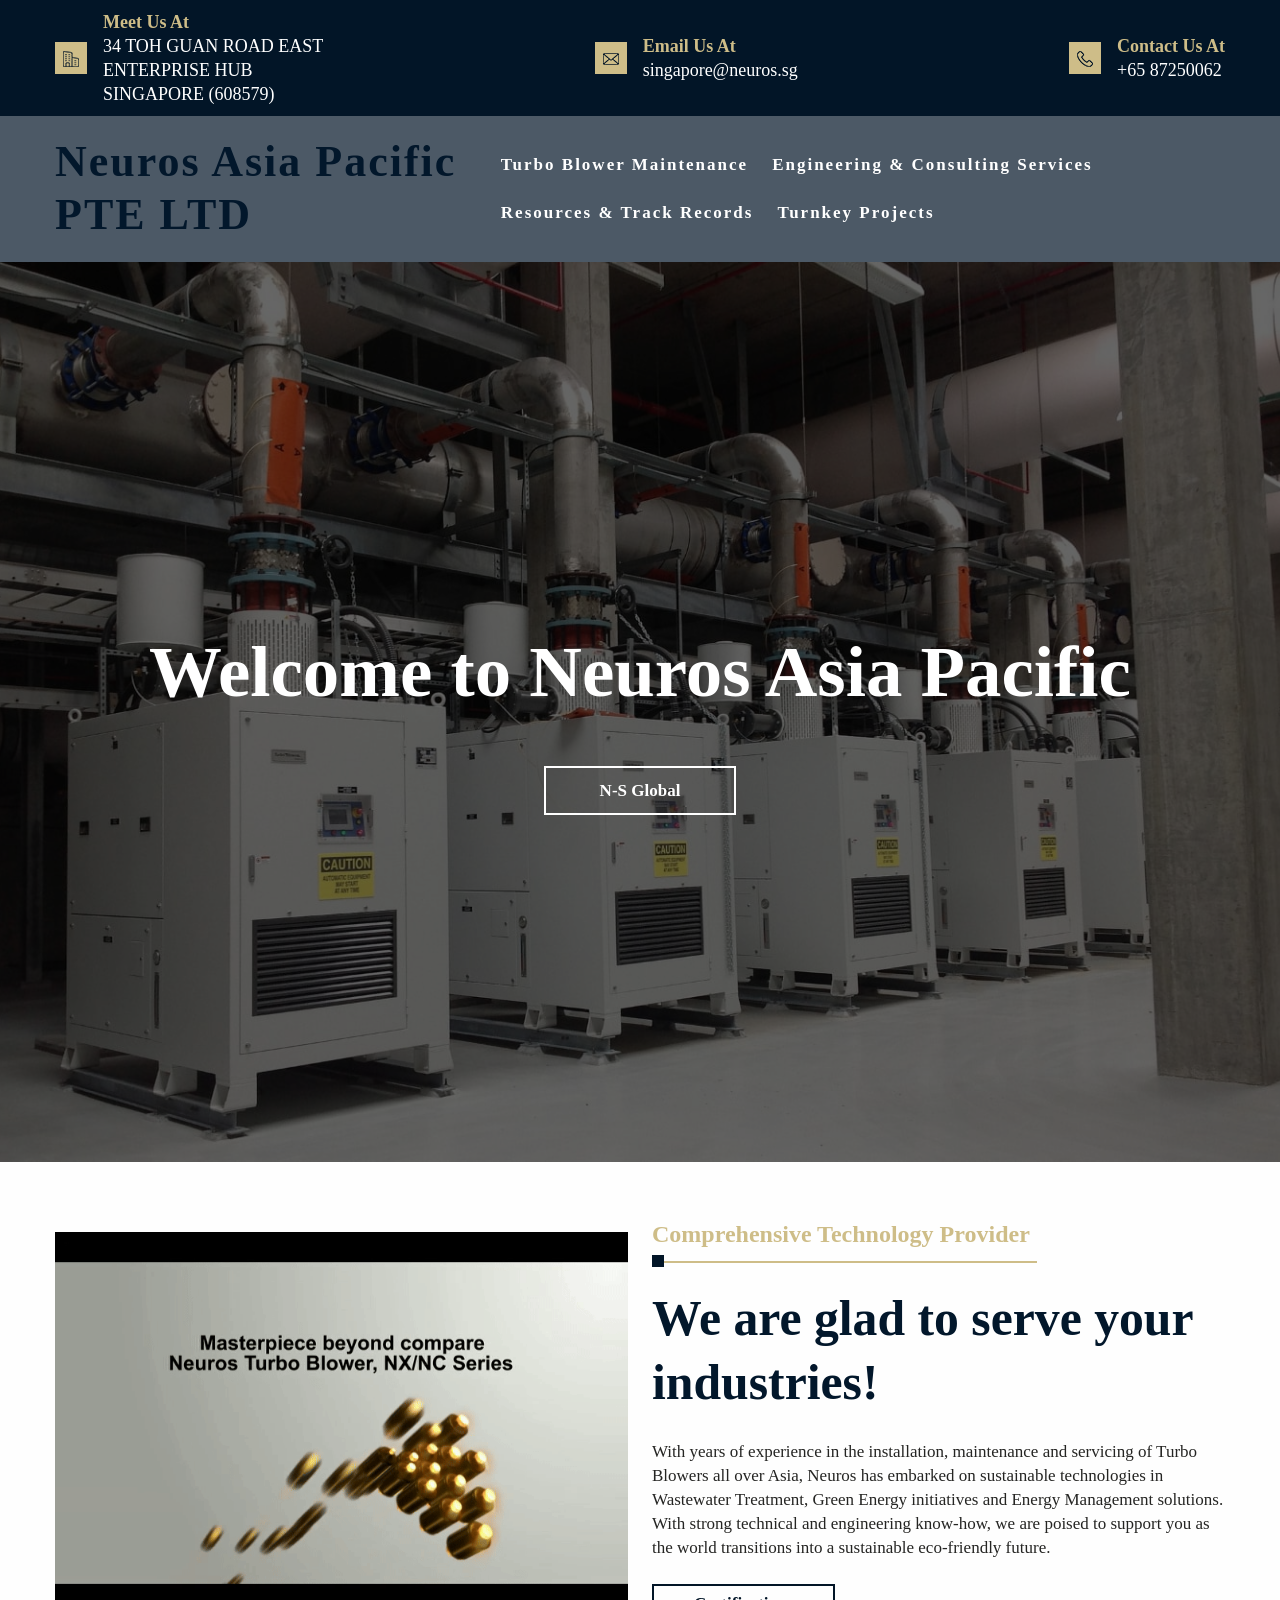
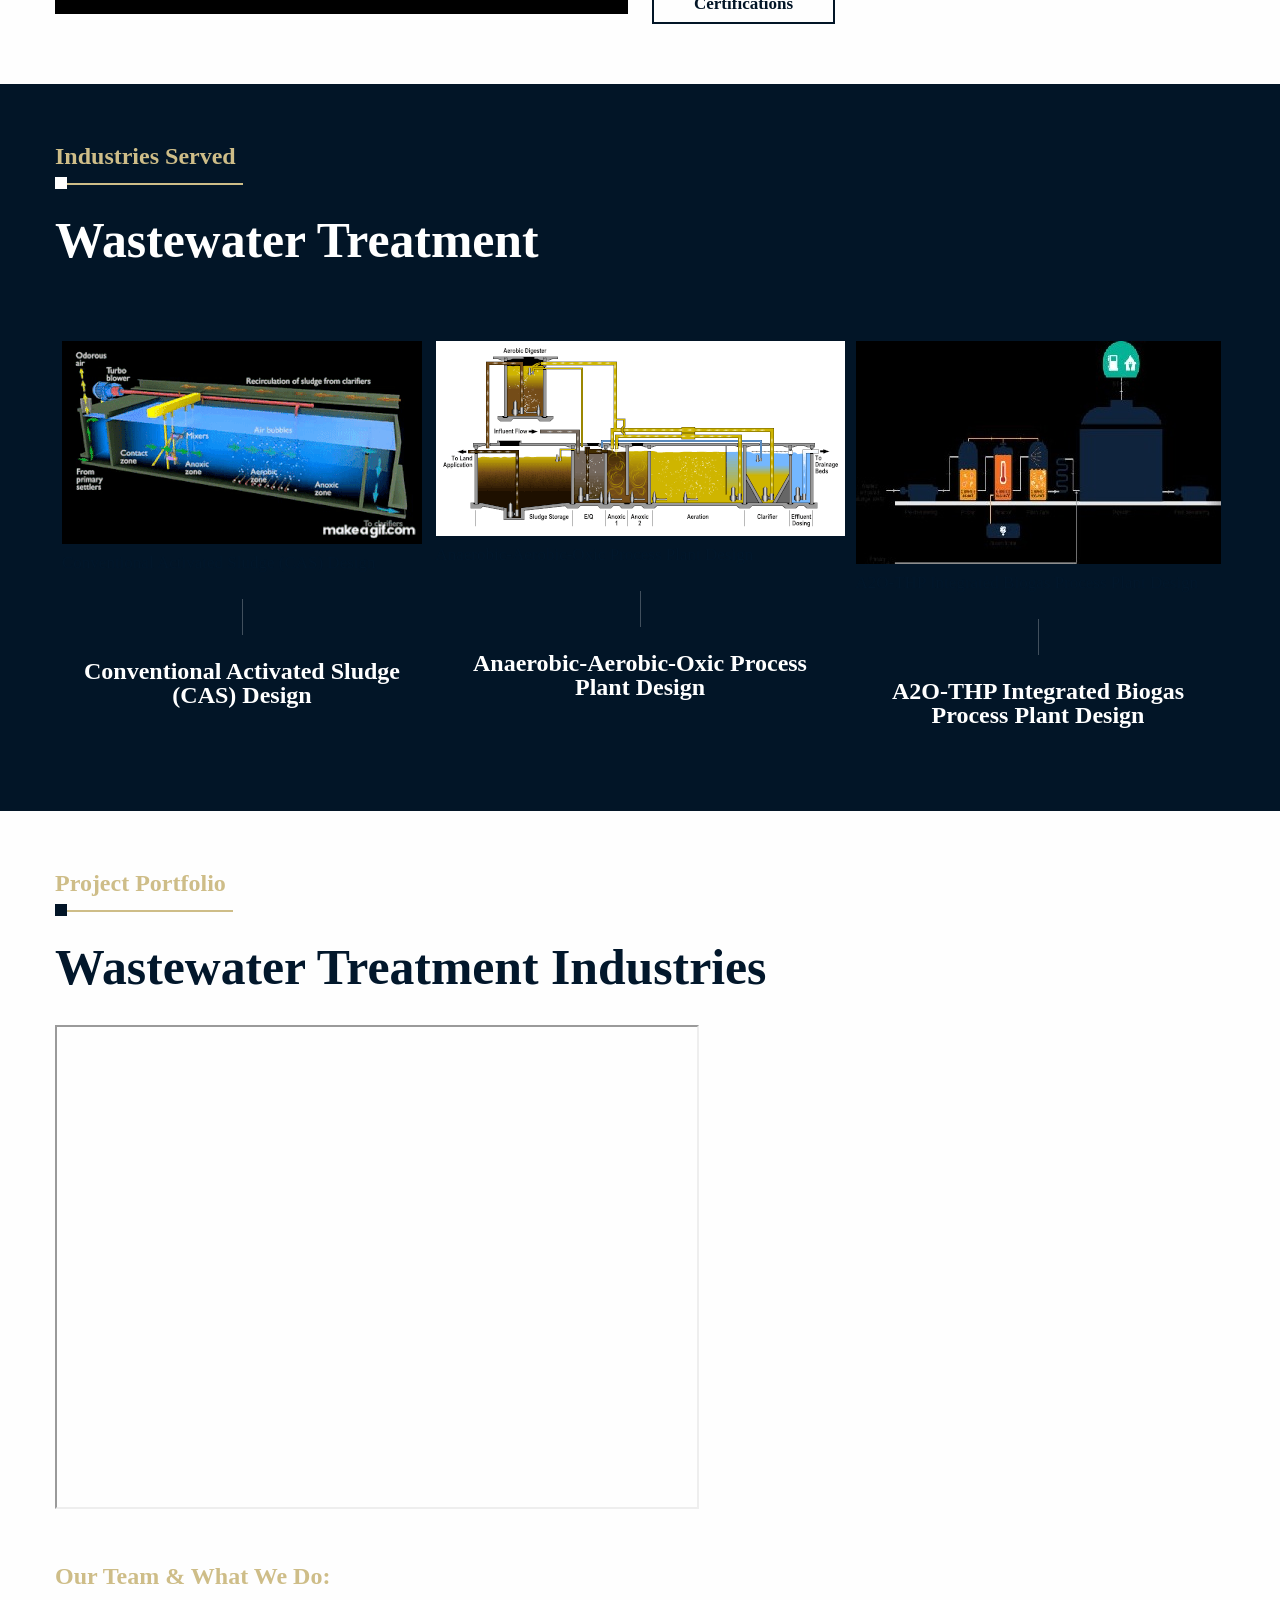
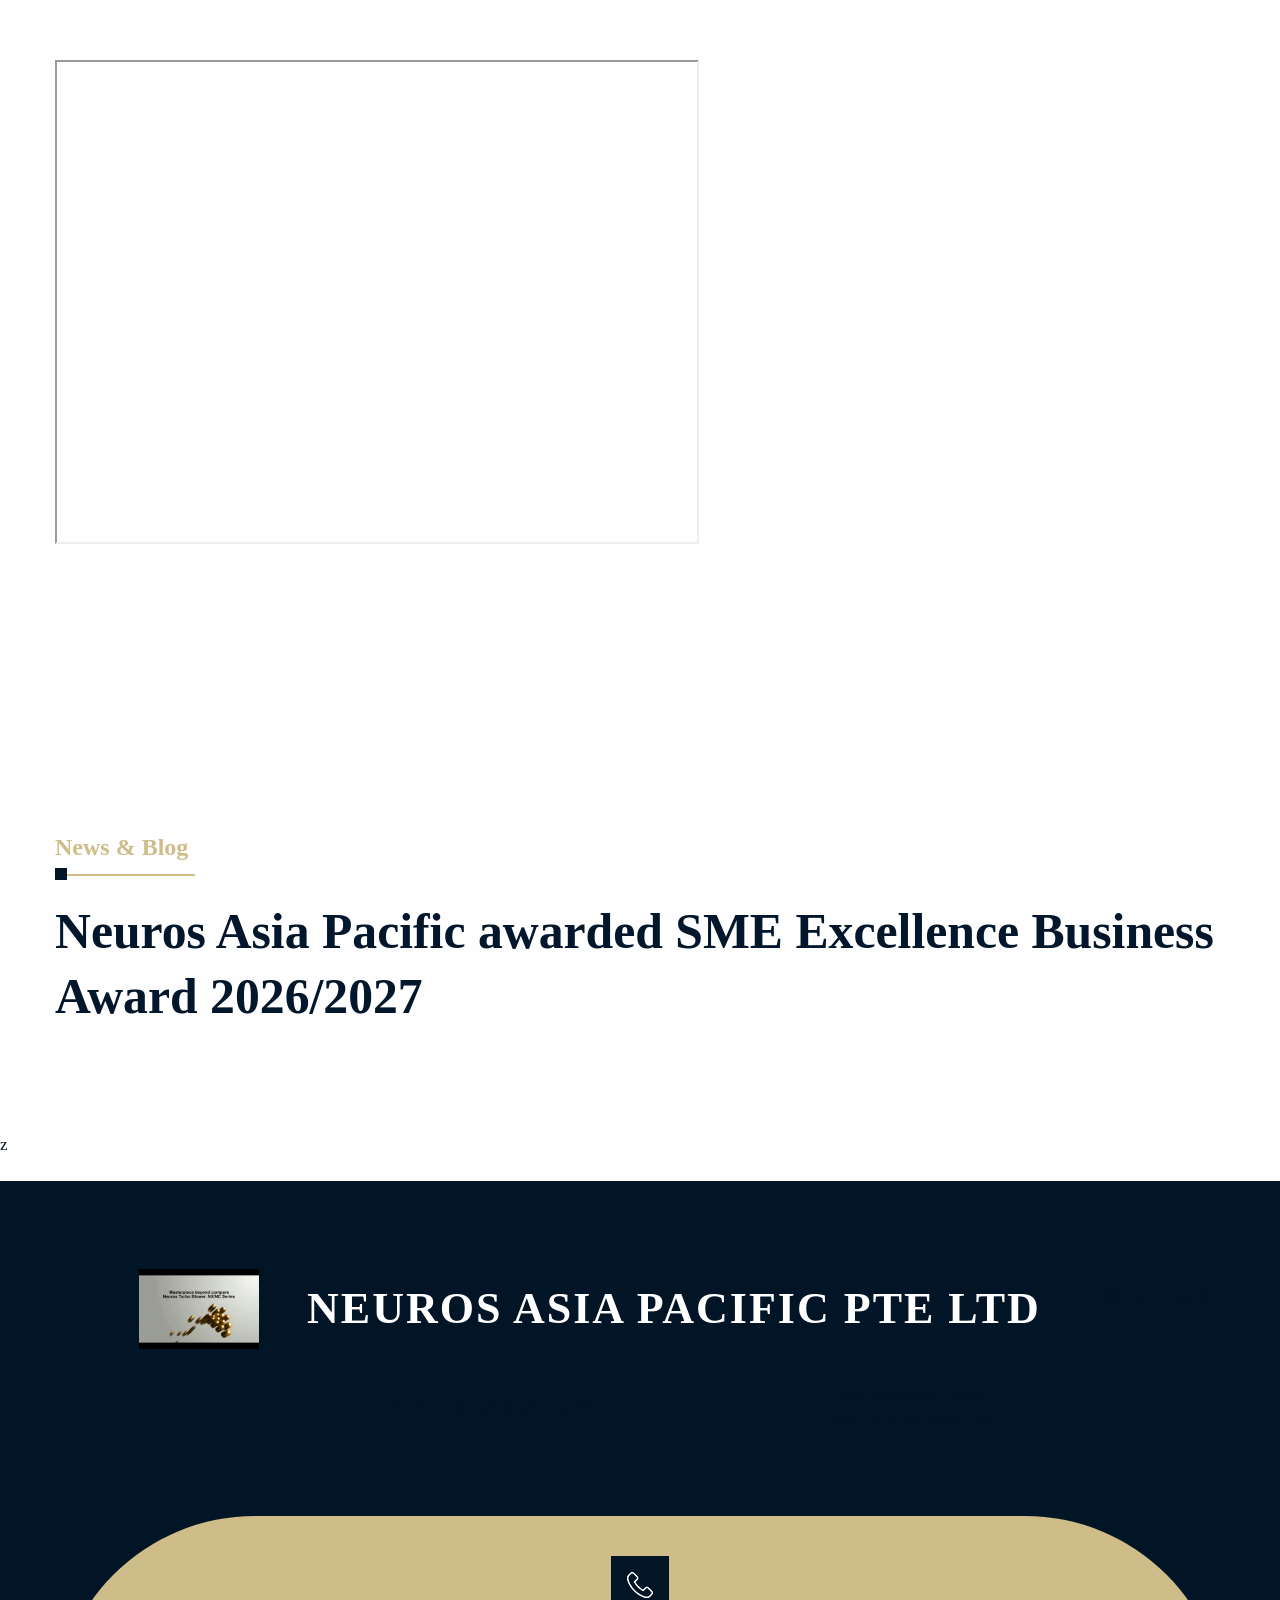
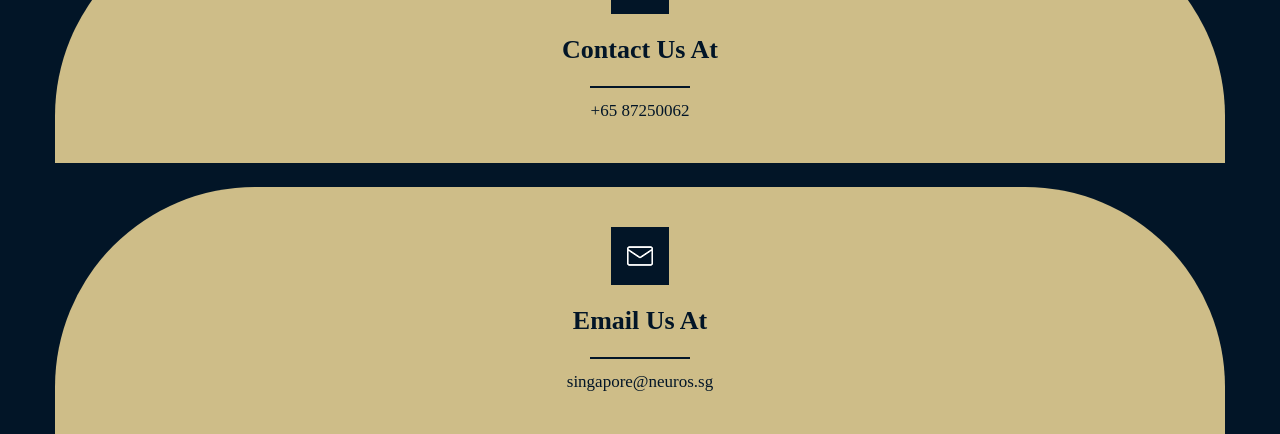
==== commit 2e2130c8: "Update index.html" ====
--- a/index.html
+++ b/index.html
@@ -291,7 +291,7 @@
 
 
 
-<h2 class="wp-block-heading has-text-align-center has-banner-title-font-size" style="line-height:1.1">Neuros Asia Pacific Intranet</h2>
+<h2 class="wp-block-heading has-text-align-center has-banner-title-font-size" style="line-height:1.1">Welcome to Neuros Asia Pacific</h2>
 
 
 
@@ -324,7 +324,7 @@
 
 
 
-<h2 class="wp-block-heading has-section-title-font-size">Welcome to the Neuros Family!</h2>
+<h2 class="wp-block-heading has-section-title-font-size">We are glad to serve your industries!</h2>
 
 
 
@@ -666,4 +666,4 @@
 
 
 
-</body></html>+</body></html>
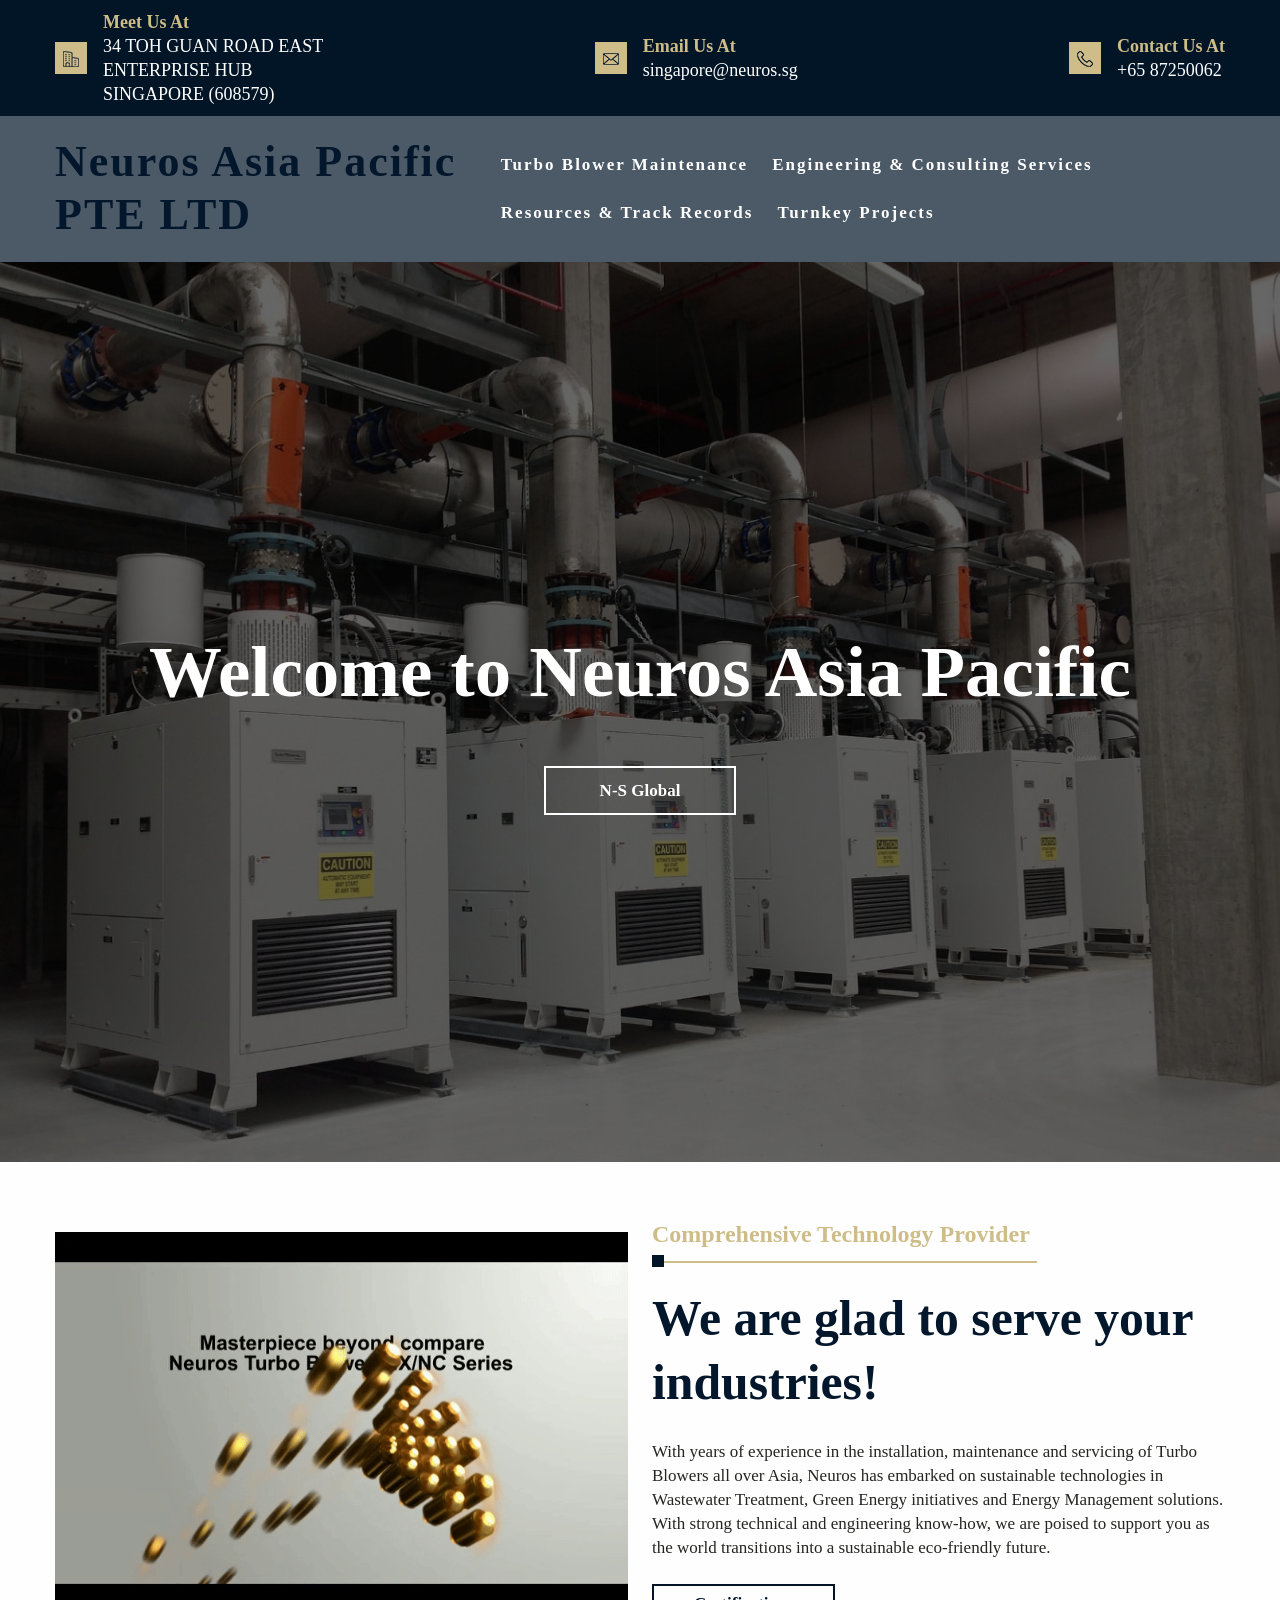
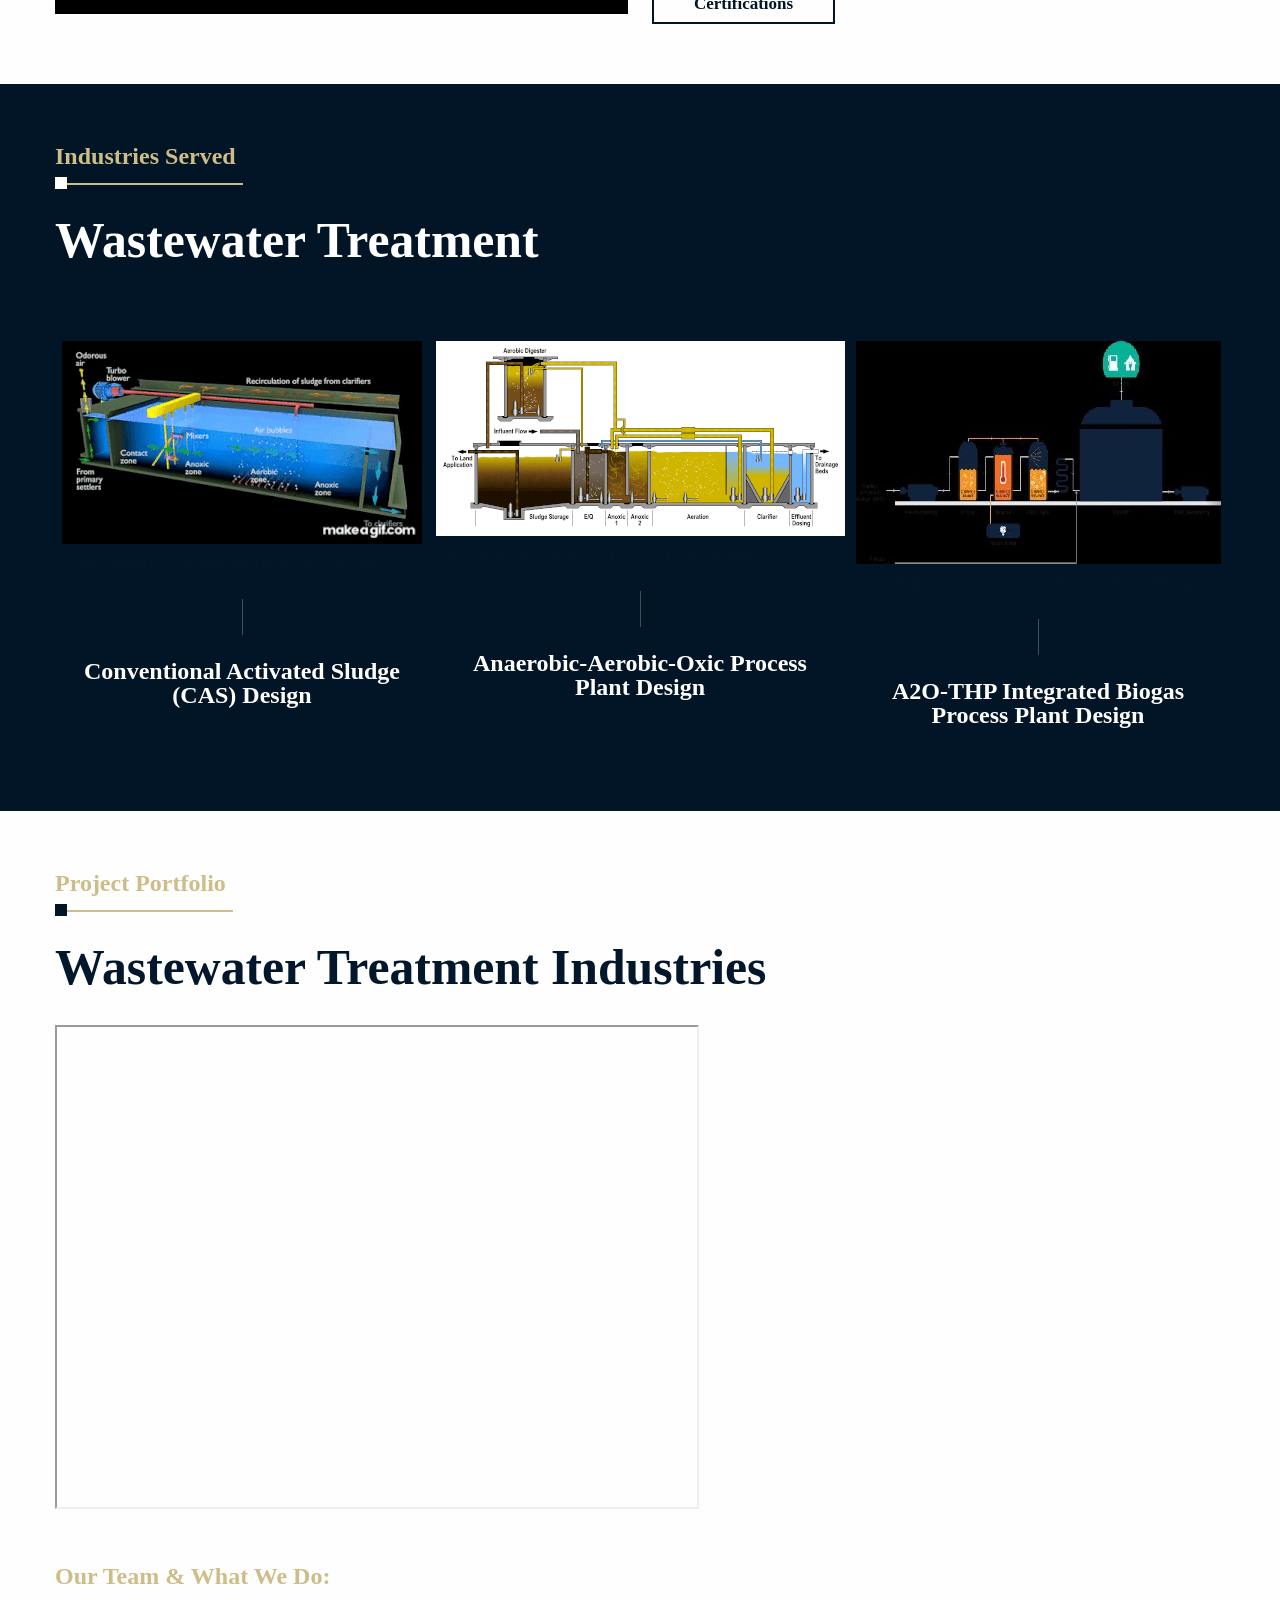
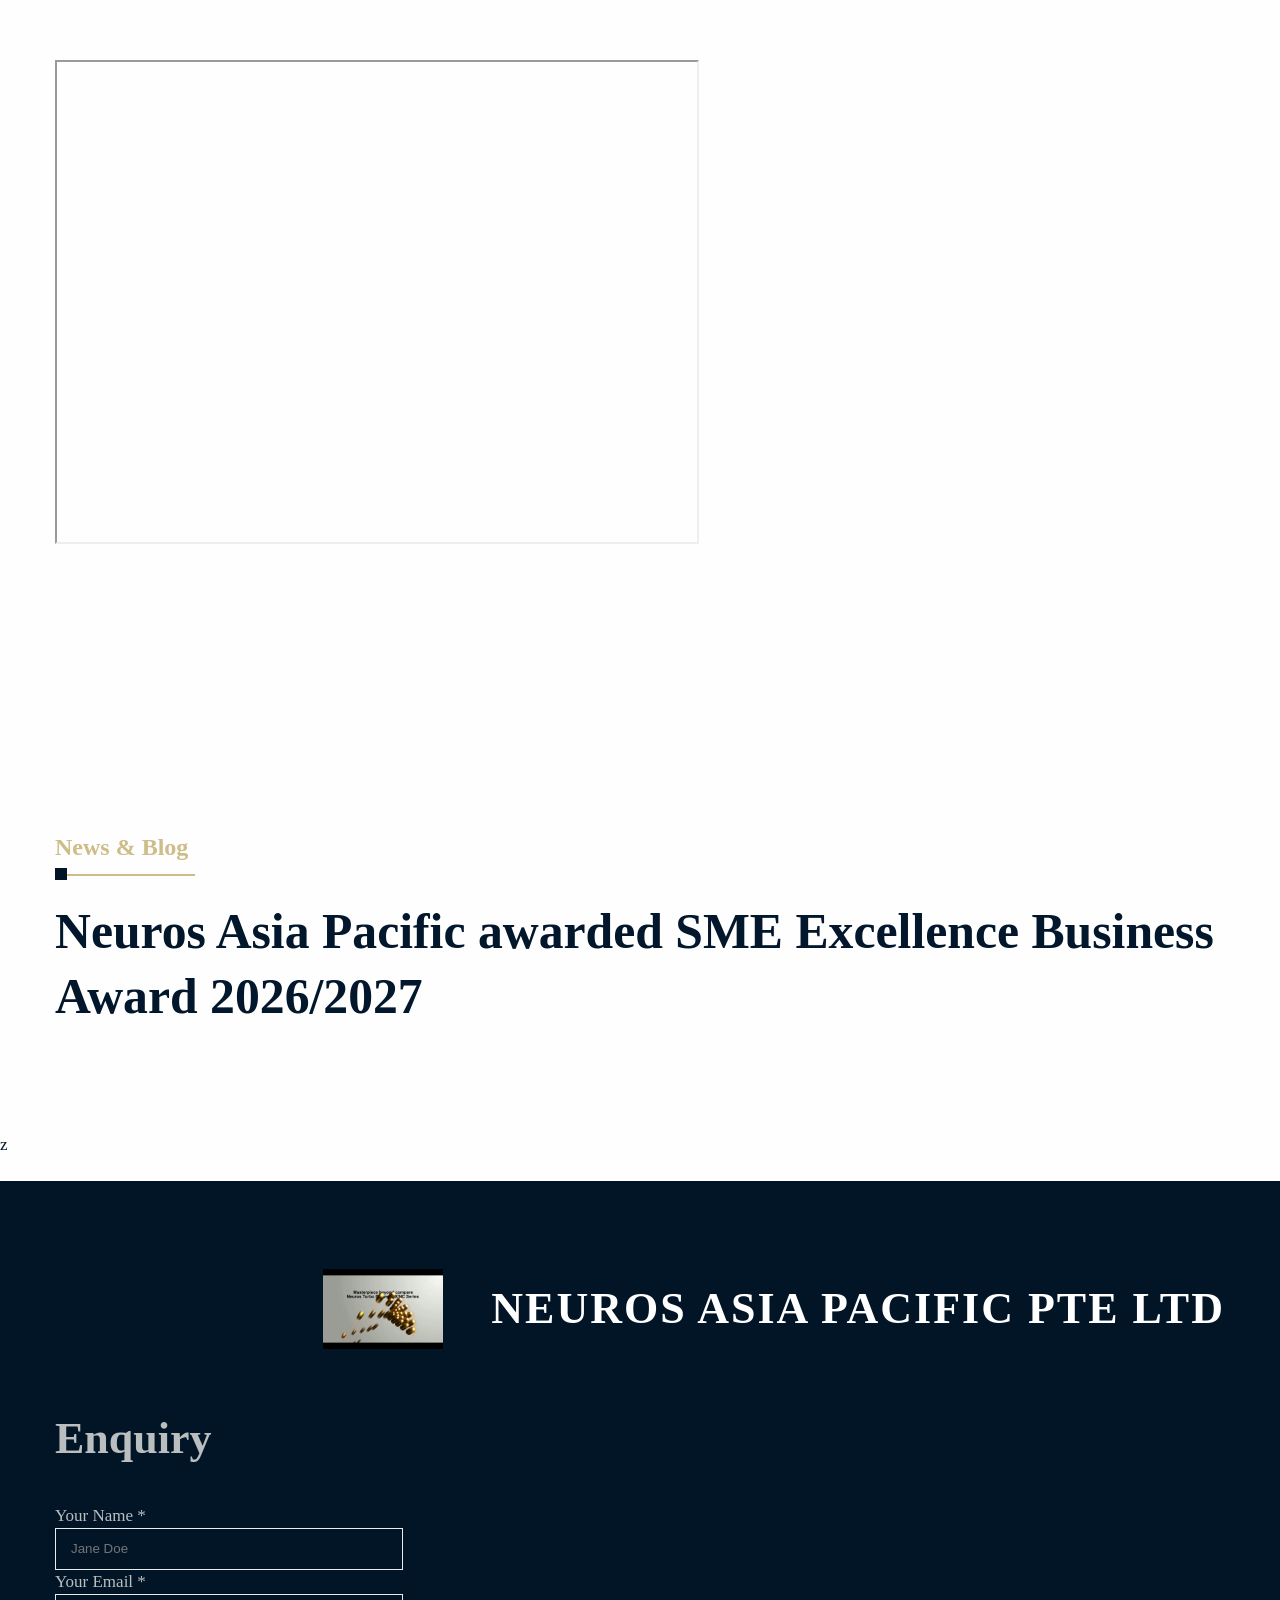
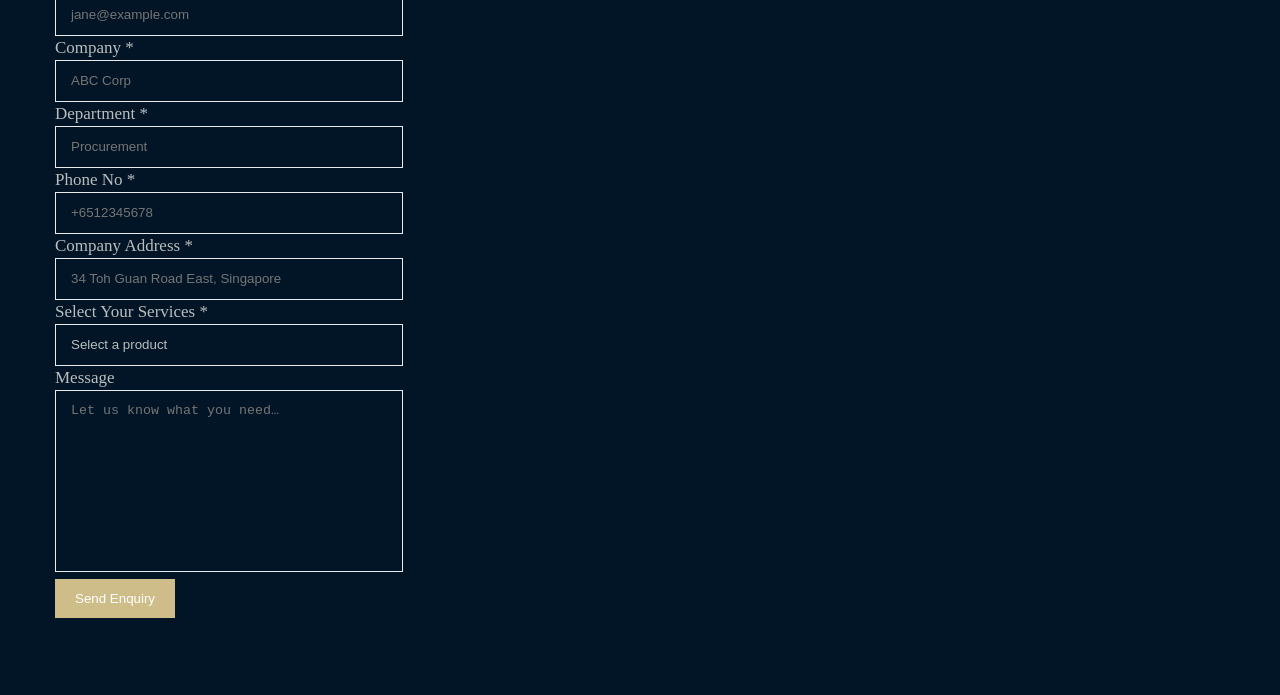
==== commit 34986925: "Update index.html" ====
--- a/index.html
+++ b/index.html
@@ -517,81 +517,111 @@
 </div>
 
 
-
-
-
-
-
-<h5 class="wp-block-heading has-text-align-center has-secondary-color has-text-color has-link-color has-large-font-size wp-elements-f620f4cd3edec0ad031f7cff5019a391">Meet Us At</h5>
-
-
-
-<hr class="wp-block-separator has-text-color has-secondary-color has-alpha-channel-opacity has-secondary-background-color has-background">
-
-
-
-<p class="has-text-align-center has-secondary-color has-text-color has-link-color wp-elements-69f8b5c863bed98f73bbcd4de78c189f" style="margin-top:var(--wp--preset--spacing--30)">34 TOH GUAN ROAD EAST</p>
-
-
-
-<p class="has-text-align-center has-secondary-color has-text-color has-link-color wp-elements-0bb967e3ae16187c9d058d5549cff213" style="margin-top:var(--wp--preset--spacing--30)">ENTERPRISE HUB<br>SINGAPORE (608579)</p>
-
-
-
-<p></p>
-</div>
-</div>
-
-
-
-<div class="wp-block-column is-vertically-aligned-center is-layout-flow wp-block-column-is-layout-flow">
-<div class="wp-block-group has-primary-background-color has-background has-global-padding is-layout-constrained wp-container-core-group-is-layout-73 wp-block-group-is-layout-constrained" style="border-top-left-radius:200px;border-top-right-radius:200px;padding-top:40px;padding-right:15px;padding-bottom:40px;padding-left:15px">
-<div class="wp-block-group is-content-justification-center is-nowrap is-layout-flex wp-container-core-group-is-layout-72 wp-block-group-is-layout-flex">
-<div class="wp-block-group has-secondary-background-color has-background has-global-padding is-layout-constrained wp-container-core-group-is-layout-71 wp-block-group-is-layout-constrained" style="padding-top:var(--wp--preset--spacing--40);padding-right:var(--wp--preset--spacing--40);padding-bottom:var(--wp--preset--spacing--40);padding-left:var(--wp--preset--spacing--40)">
-<figure class="wp-block-image size-full"><img decoding="async" src="./Neuros Asia Pacific PTE LTD_files/foo-phone.png" alt="" class="wp-image-173"></figure>
-</div>
-</div>
-
-
-
-<h5 class="wp-block-heading has-text-align-center has-secondary-color has-text-color has-link-color has-large-font-size wp-elements-1c204e3c9503062a6eb17e6a2fd90f3c">Contact Us At</h5>
-
-
-
-<hr class="wp-block-separator has-text-color has-secondary-color has-alpha-channel-opacity has-secondary-background-color has-background">
-
-
-
-<p class="has-text-align-center has-secondary-color has-text-color has-link-color wp-elements-0867150c7aaa39a58ce4b8aab981e127" style="margin-top:var(--wp--preset--spacing--30)">+65 87250062</p>
-</div>
-</div>
-
-
-
-<div class="wp-block-column is-vertically-aligned-center is-layout-flow wp-block-column-is-layout-flow">
-<div class="wp-block-group has-primary-background-color has-background has-global-padding is-layout-constrained wp-container-core-group-is-layout-76 wp-block-group-is-layout-constrained" style="border-top-left-radius:200px;border-top-right-radius:200px;padding-top:40px;padding-right:15px;padding-bottom:40px;padding-left:15px">
-<div class="wp-block-group is-content-justification-center is-nowrap is-layout-flex wp-container-core-group-is-layout-75 wp-block-group-is-layout-flex">
-<div class="wp-block-group has-secondary-background-color has-background has-global-padding is-layout-constrained wp-container-core-group-is-layout-74 wp-block-group-is-layout-constrained" style="padding-top:var(--wp--preset--spacing--40);padding-right:var(--wp--preset--spacing--40);padding-bottom:var(--wp--preset--spacing--40);padding-left:var(--wp--preset--spacing--40)">
-<figure class="wp-block-image size-full"><img decoding="async" src="./Neuros Asia Pacific PTE LTD_files/foo-mail.png" alt="" class="wp-image-173"></figure>
-</div>
-</div>
-
-
-
-<h5 class="wp-block-heading has-text-align-center has-secondary-color has-text-color has-link-color has-large-font-size wp-elements-ce44392704becec9f5da2ed5bb6dceca">Email Us At</h5>
-
-
-
-<hr class="wp-block-separator has-text-color has-secondary-color has-alpha-channel-opacity has-secondary-background-color has-background">
-
-
-
-<p class="has-text-align-center has-secondary-color has-text-color has-link-color wp-elements-45aff3b195d0596808cfa0c5869189b7" style="margin-top:var(--wp--preset--spacing--30)"><a href="mailto:singapore@neuros.sg">singapore@neuros.sg</a></p>
-</div>
-</div>
-</div>
-</div>
-</div>
+<!-- Product Enquiry Form -->
+<section id="product-enquiry">
+  <span style="color: #BABEBE;">
+<h2 style="color: #BABEBE;">Enquiry</h2>
+  <form
+    action="https://formspree.io/f/xvkkzzqn"
+    method="POST"
+    novalidate
+  >
+    <div>
+      <label for="name">Your Name *</label>
+      <input
+        type="text"
+	style="color: #BABEBE;"
+        id="name"
+        name="name"
+        required
+        placeholder="Jane Doe"
+      />
+    </div>
+
+    <div>
+      <label for="email">Your Email *</label>
+      <input
+        type="email"
+	style="color: #BABEBE;"
+        id="email"
+        name="_replyto"
+        required
+        placeholder="jane@example.com"
+      />
+    </div>
+<div>
+      <label for="name">Company *</label>
+      <input
+        type="text"
+	style="color: #BABEBE;"
+        id="name"
+        name="name"
+        required
+        placeholder="ABC Corp"
+      />
+    </div>
+<div>
+      <label for="name">Department *</label>
+      <input
+        type="text"
+	style="color: #BABEBE;"
+        id="name"
+        name="name"
+        required
+        placeholder="Procurement"
+      />
+    </div>
+<div>
+      <label for="name">Phone No *</label>
+      <input
+        type="text"
+	style="color: #BABEBE;"
+        id="name"
+        name="name"
+        required
+        placeholder="+6512345678"
+      />
+    </div>
+<div>
+      <label for="name">Company Address *</label>
+      <input
+        type="text"
+	style="color: #BABEBE;"
+        id="name"
+        name="name"
+        required
+        placeholder="34 Toh Guan Road East, Singapore"
+      />
+    </div>
+    <div>
+      <label for="product">Select Your Services *</label>
+      <select id="product" style="color: #BABEBE;" name="product" required>
+        <option value="">Select a product</option>
+        <option value="Product A">Turbo Blower Maintenance</option>
+        <option value="Product B">Engineering Services</option>
+        <option value="Product C">Projects</option>
+      </select>
+    </div>
+
+    <div>
+      <label for="message">Message</label>
+      <textarea
+        id="message"
+	style="color: #BABEBE;"
+        name="message"
+        rows="8"
+        placeholder="Let us know what you need…"
+      ></textarea>
+    </div>
+
+    <!-- Honeypot field to reduce spam -->
+    <input type="hidden" name="_next" value="https://yourdomain.com/thank-you.html" />
+    <input type="hidden" name="_subject" value="New Product Enquiry" />
+
+    <button type="submit">Send Enquiry</button>
+  </form></span></p>
+</section>
+
 
 
 
